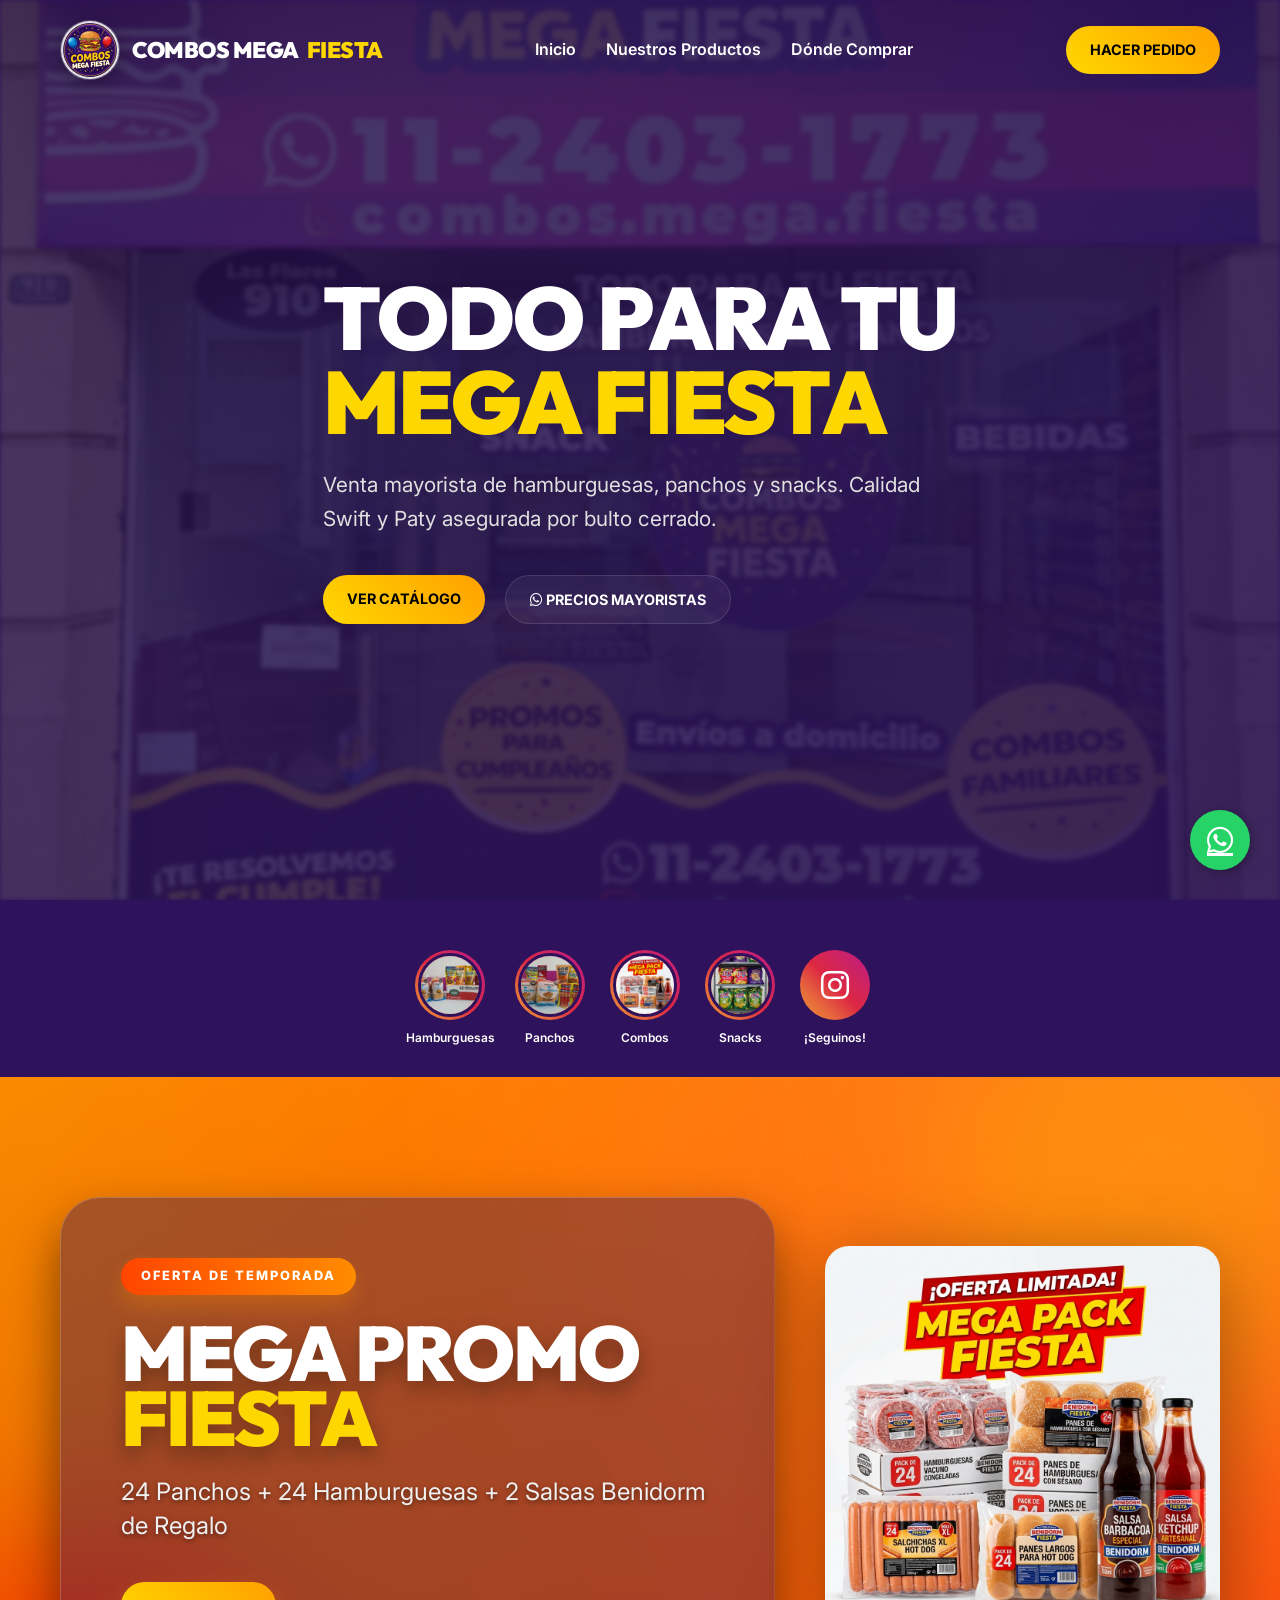
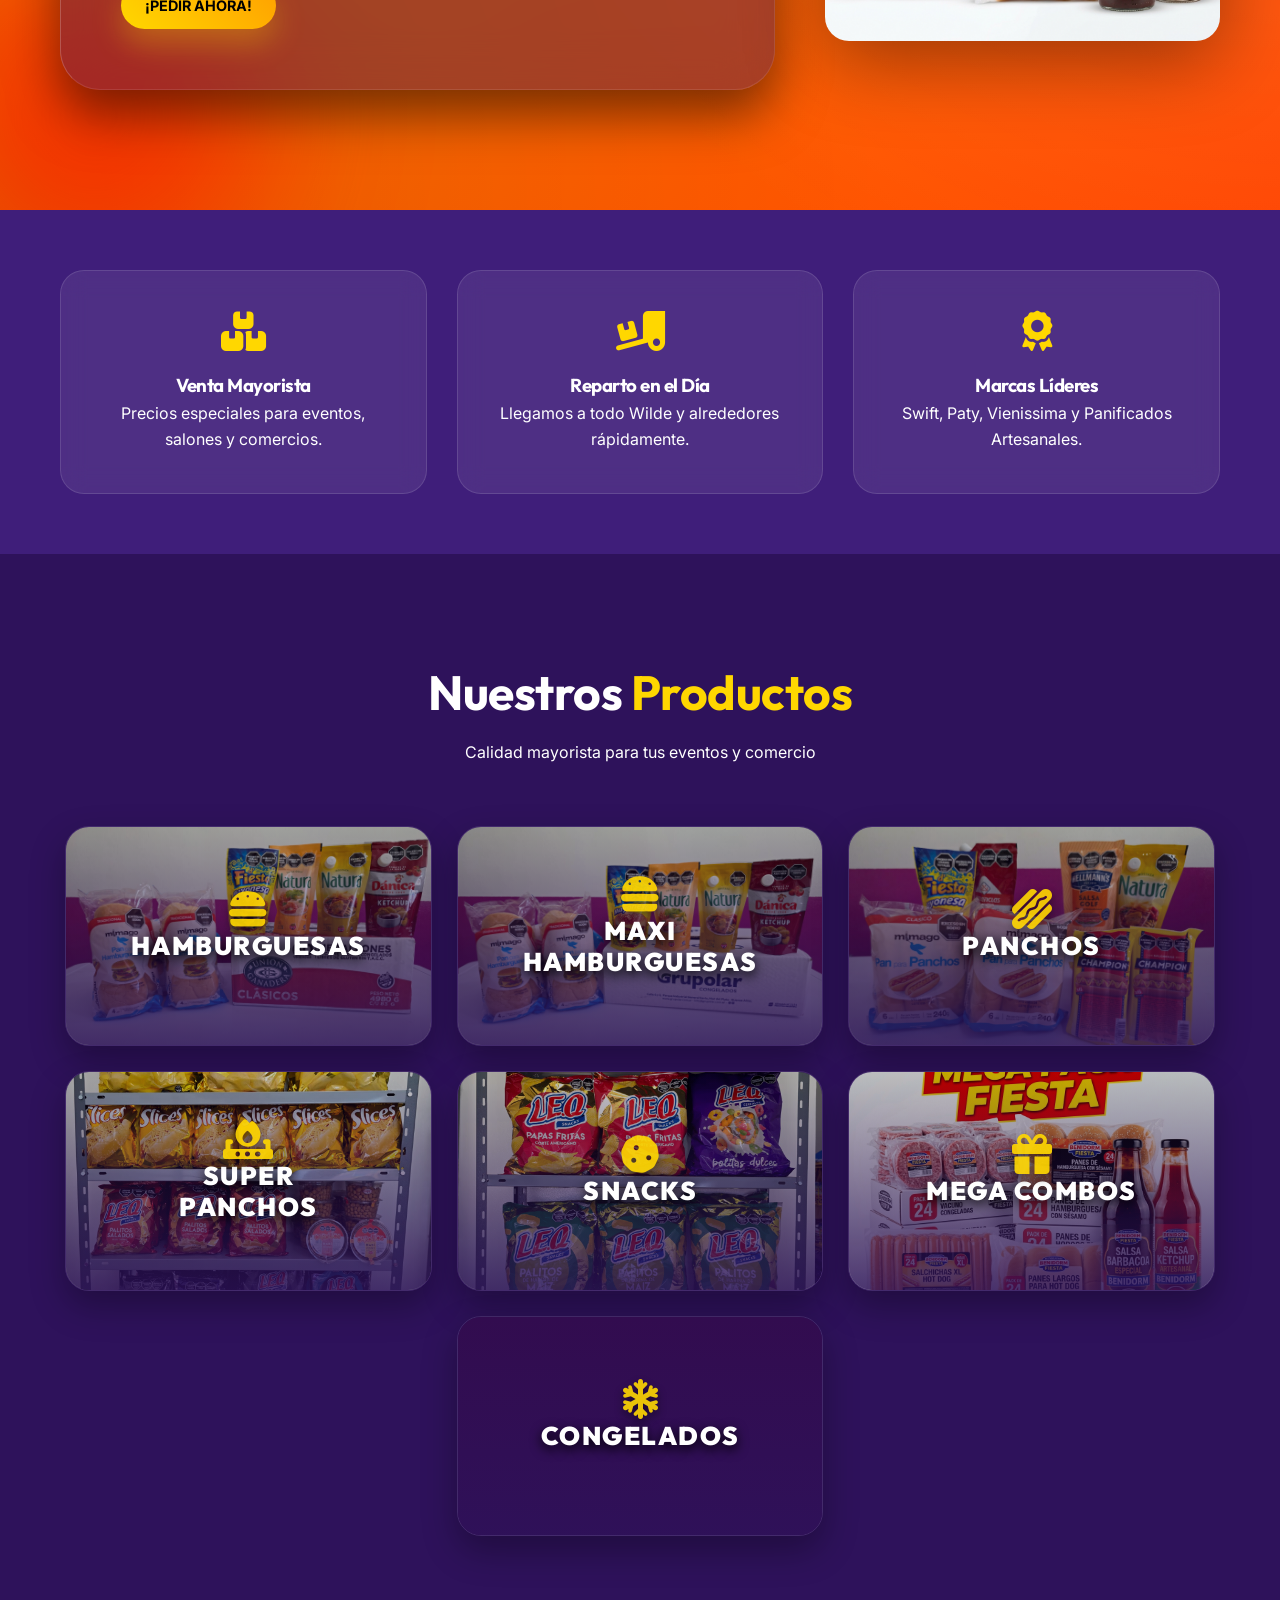
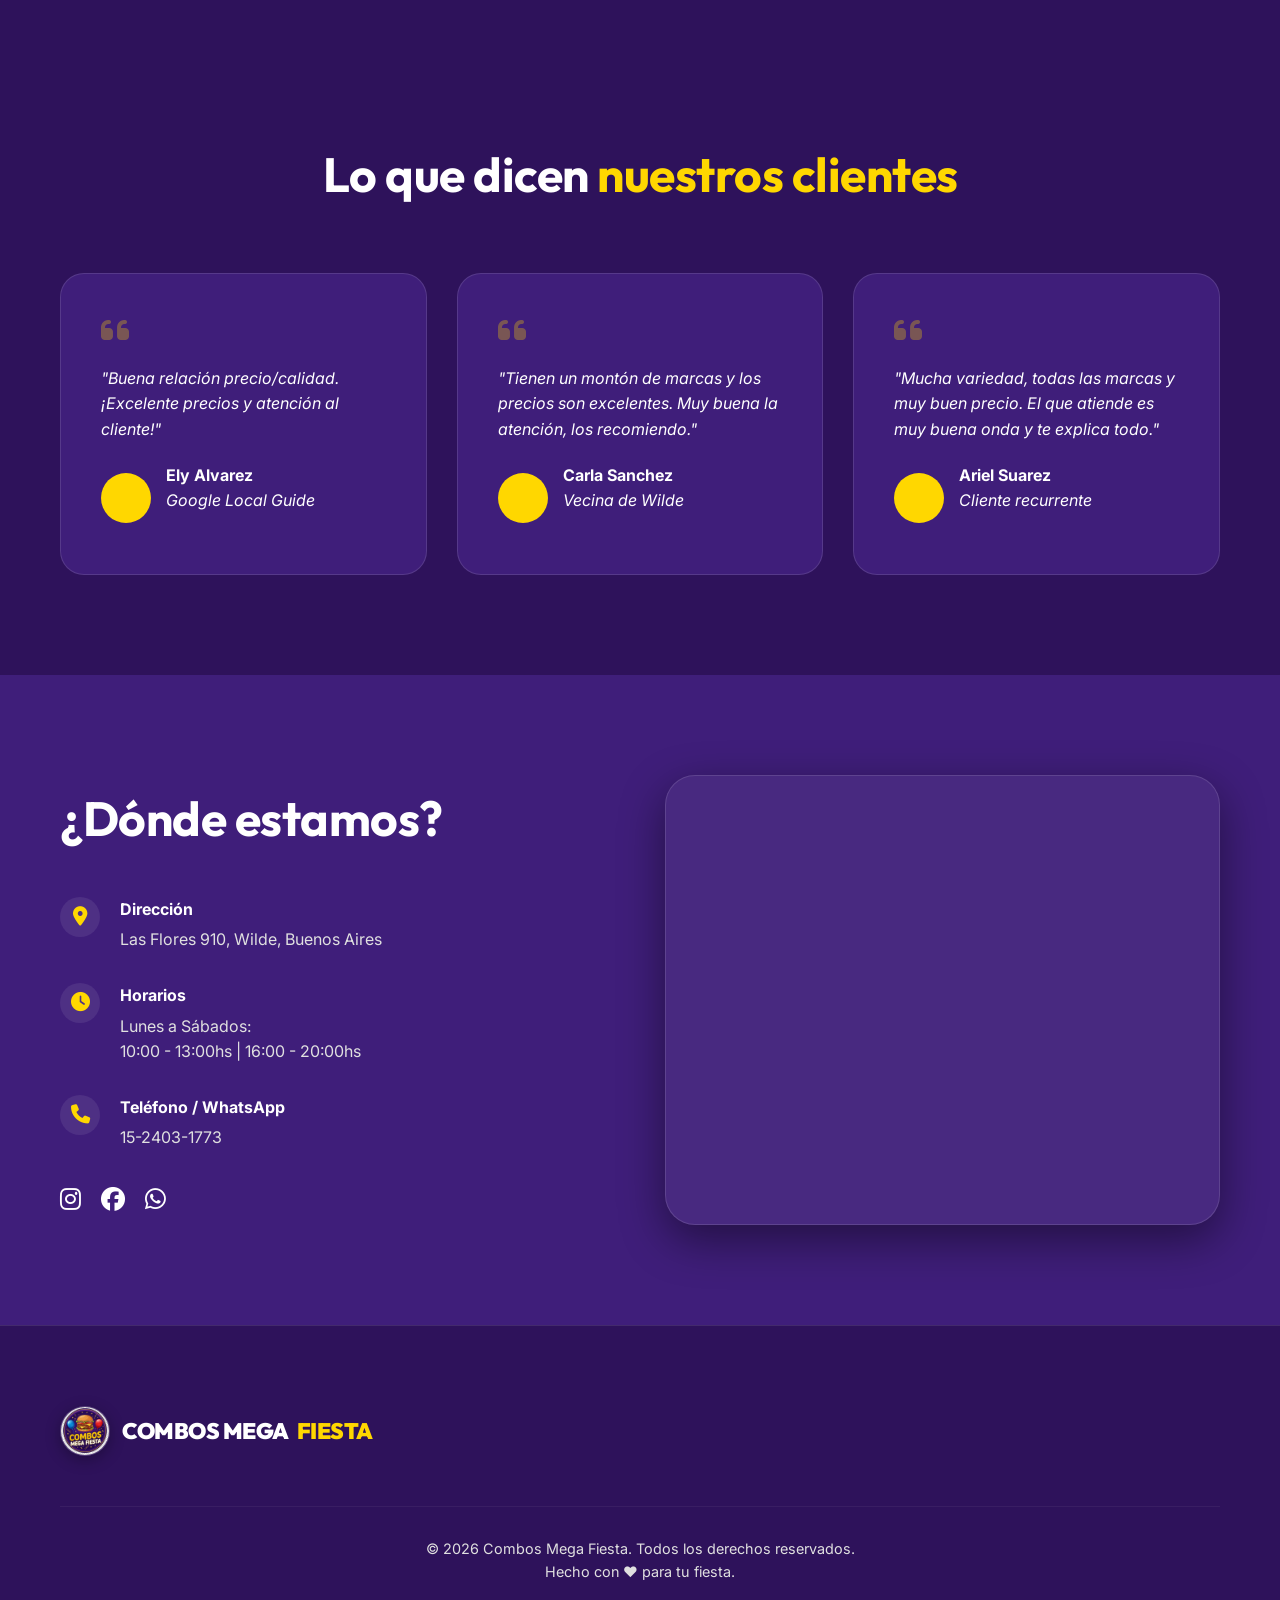
==== index.html @ b350c916 "Add files via upload" ====
<!DOCTYPE html>
<html lang="es">
<head>
    <meta charset="UTF-8">
    <meta name="viewport" content="width=device-width, initial-scale=1.0">
    <title>Combos Mega Fiesta | Las mejores hamburguesas y panchos en Wilde</title>
    <meta name="description" content="Disfrutá de los mejores combos para fiestas en Wilde. Hamburguesas, panchos, papas fritas y más. ¡Hacé tu pedido por WhatsApp!">
    <link rel="preconnect" href="https://fonts.googleapis.com">
    <link rel="preconnect" href="https://fonts.gstatic.com" crossorigin>
    <link href="https://fonts.googleapis.com/css2?family=Outfit:wght@400;700;900&family=Inter:wght@300;400;600&display=swap" rel="stylesheet">
    <link rel="stylesheet" href="style.css?v=3">
    <link rel="stylesheet" href="https://cdnjs.cloudflare.com/ajax/libs/font-awesome/6.4.0/css/all.min.css">
</head>
<body>
    <!-- Navbar -->
    <nav class="navbar">
        <div class="container nav-container">
            <div class="logo-container">
                <div class="logo-circle">
                    <img src="logo.png" alt="Logo Combos Mega Fiesta">
                </div>
                <div class="logo-text">
                    <span>COMBOS MEGA</span>
                    <span class="highlight-text">FIESTA</span>
                </div>
            </div>
            <ul class="nav-links">
                <li><a href="#inicio">Inicio</a></li>
                <li><a href="#productos">Nuestros Productos</a></li>
                <li><a href="#contacto">Dónde Comprar</a></li>
            </ul>
            <div class="nav-btns">
                <a href="https://wa.me/5491124031773" class="btn-cta nav-cta">Hacer Pedido</a>
                <button class="menu-toggle" id="menuToggle">
                    <i class="fas fa-bars"></i>
                </button>
            </div>
        </div>
    </nav>

    <!-- Mobile Menu Overlay -->
    <div class="mobile-menu" id="mobileMenu">
        <div class="mobile-menu-header">
            <div class="logo-container">
                <div class="logo-circle">
                    <img src="logo.png" alt="Logo">
                </div>
                <div class="logo-text">
                    <span>COMBOS MEGA</span>
                    <span class="highlight-text">FIESTA</span>
                </div>
            </div>
            <button class="menu-close" id="menuClose">
                <i class="fas fa-times"></i>
            </button>
        </div>
        <ul class="mobile-nav-links">
            <li><a href="#inicio">Inicio</a></li>
            <li><a href="#productos">Nuestros Productos</a></li>
            <li><a href="#contacto">Contacto</a></li>
        </ul>
        <div class="mobile-menu-footer">
            <a href="https://wa.me/5491124031773" class="btn-primary w-100">Pedir por WhatsApp</a>
        </div>
    </div>

    <header id="inicio" class="hero" style="position: relative; height: 100vh; overflow: hidden;">
        <!-- Capa de fondo con imagen local y desenfoque ajustado -->
    <div class="hero-bg-layer" style="position: absolute; top: 0; left: 0; width: 100%; height: 100%; background: url('img/local-frente.jpg') no-repeat center center/cover; filter: brightness(0.5) blur(2px); z-index: 1;"></div>
    
    <div class="hero-overlay" style="background: linear-gradient(135deg, rgba(46, 18, 91, 0.6) 0%, rgba(46, 18, 91, 0.8) 100%); z-index: 2; position: absolute; inset: 0;"></div>
        
        <div class="container hero-content" style="position: relative; z-index: 10;">
            <h1 class="fade-in-delay">Todo para tu <br><span class="highlight">Mega Fiesta</span></h1>
            <p class="fade-in-delay">Venta mayorista de hamburguesas, panchos y snacks. Calidad Swift y Paty asegurada por bulto cerrado.</p>
            <div class="hero-btns fade-in-delay">
                <a href="#productos" class="btn-primary">Ver Catálogo</a>
                <a href="https://wa.me/5491124031773" class="btn-secondary"><i class="fab fa-whatsapp"></i> Precios Mayoristas</a>
            </div>
        </div>
    </header>

    <!-- Instagram Stories Bar -->
    <section class="stories-section">
        <div class="container overflow-wrapper">
            <div class="stories-container">
                <a href="https://www.instagram.com/combos.mega.fiesta/" class="story-item" target="_blank">
                    <div class="story-circle">
                        <img src="images/products/hamburguesa-ug.jpeg" alt="Hamburguesas">
                    </div>
                    <span>Hamburguesas</span>
                </a>
                <a href="https://www.instagram.com/combos.mega.fiesta/" class="story-item" target="_blank">
                    <div class="story-circle">
                        <img src="images/products/pancho-champion.jpeg" alt="Panchos">
                    </div>
                    <span>Panchos</span>
                </a>
                <a href="https://www.instagram.com/combos.mega.fiesta/" class="story-item" target="_blank">
                    <div class="story-circle">
                        <img src="promo.png" alt="Combos">
                    </div>
                    <span>Combos</span>
                </a>
                <a href="https://www.instagram.com/combos.mega.fiesta/" class="story-item" target="_blank">
                    <div class="story-circle">
                        <img src="images/products/snacks-leo.jpeg" alt="Snacks">
                    </div>
                    <span>Snacks</span>
                </a>
                <a href="https://www.instagram.com/combos.mega.fiesta/" class="story-item" target="_blank">
                    <div class="story-circle ig-logo-circle">
                        <i class="fab fa-instagram"></i>
                    </div>
                    <span>¡Seguinos!</span>
                </a>
            </div>
        </div>
    </section>
    
    <!-- Mega Promo Section - V2 Premium -->
    <section class="promo-section-v2">
        <div class="promo-bg-glow"></div>
        <div class="promo-light-orb orb-1"></div>
        <div class="promo-light-orb orb-2"></div>
        
        <div class="container promo-container">
            <div class="promo-card-glass fadeInUp">
                <div class="promo-badge-v2">OFERTA DE TEMPORADA</div>
                <h2>MEGA PROMO <br><span class="highlight">FIESTA</span></h2>
                <p>24 Panchos + 24 Hamburguesas + 2 Salsas Benidorm de Regalo</p>
                <div class="promo-cta-box">
                    <a href="https://wa.me/5491124031773?text=Hola!%20Me%20interesa%20la%20Mega%20Promo%20Fiesta" class="btn-primary">¡PEDIR AHORA!</a>
                </div>
            </div>
            <div class="promo-hero-img fadeInUp">
                <div class="img-glow-base"></div>
                <img src="promo.png" alt="Mega Promo Combo Fiesta">
            </div>
        </div>
    </section>

    <!-- Stats/Features Section -->
    <section class="features">
        <div class="container">
            <div class="feature-card">
                <i class="fas fa-boxes"></i>
                <h3>Venta Mayorista</h3>
                <p>Precios especiales para eventos, salones y comercios.</p>
            </div>
            <div class="feature-card">
                <i class="fas fa-truck-loading"></i>
                <h3>Reparto en el Día</h3>
                <p>Llegamos a todo Wilde y alrededores rápidamente.</p>
            </div>
            <div class="feature-card">
                <i class="fas fa-award"></i>
                <h3>Marcas Líderes</h3>
                <p>Swift, Paty, Vienissima y Panificados Artesanales.</p>
            </div>
        </div>
    </section>


    <!-- Products Categories Section -->
    <style>
        .products-grid-center {
            display: flex;
            flex-wrap: wrap;
            justify-content: center;
            gap: 25px;
            margin-top: 40px;
        }
        .category-card {
            display: flex; 
            align-items: center; 
            justify-content: center; 
            height: 220px; 
            position: relative; 
            overflow: hidden; 
            border-radius: 24px; 
            text-decoration: none; 
            box-shadow: 0 15px 35px rgba(0,0,0,0.3);
            transition: all 0.5s cubic-bezier(0.165, 0.84, 0.44, 1);
            flex: 0 1 calc(33.333% - 20px);
            min-width: 300px;
            border: 1px solid rgba(255, 255, 255, 0.1);
        }
        @media (max-width: 900px) {
            .category-card { flex: 0 1 calc(50% - 15px); }
        }
        @media (max-width: 600px) {
            .category-card { flex: 0 1 100%; min-width: unset; height: 180px; }
        }
        .category-card:hover {
            transform: translateY(-8px);
            box-shadow: 0 20px 45px rgba(118, 32, 168, 0.5);
            border-color: rgba(255, 215, 0, 0.5);
        }
        .category-card .card-bg {
            position: absolute; top: 0; left: 0; width: 100%; height: 100%; background-size: cover; background-position: center; filter: brightness(0.75) contrast(1.1); transition: all 0.8s ease;
        }
        .category-card .card-overlay {
            position: absolute; top: 0; left: 0; width: 100%; height: 100%; background: linear-gradient(180deg, rgba(46, 18, 91, 0) 0%, rgba(46, 18, 91, 0.8) 100%); transition: all 0.5s ease;
        }
        .category-card:hover .card-bg {
            filter: brightness(0.9) contrast(1.2);
            transform: scale(1.1);
        }
        .category-card:hover .card-overlay {
            background: linear-gradient(180deg, rgba(255, 213, 0, 0.1) 0%, rgba(46, 18, 91, 0.9) 100%);
        }
        .category-content {
            position: relative;
            z-index: 5;
            text-align: center;
            padding: 20px;
            transition: all 0.5s ease;
        }
        .category-card i {
            display: block;
            font-size: 2.5rem;
            color: var(--accent-yellow);
            margin-bottom: 12px;
            opacity: 0.9;
            text-shadow: 0 4px 10px rgba(0,0,0,0.5);
            transform: translateY(10px);
            transition: all 0.5s ease;
        }
        .category-card h3 {
            color: #fff; margin: 0; font-size: 1.6rem; font-weight: 900; text-transform: uppercase; letter-spacing: 1.5px; text-shadow: 0 4px 12px rgba(0,0,0,1); line-height: 1.2;
        }
        .view-more {
            margin-top: 10px;
            font-size: 0.8rem;
            font-weight: 700;
            color: var(--accent-yellow);
            opacity: 0;
            transform: translateY(10px);
            transition: all 0.4s ease;
            text-transform: uppercase;
            letter-spacing: 2px;
        }
        .category-card:hover i { transform: translateY(0); opacity: 1; }
        .category-card:hover .view-more { opacity: 1; transform: translateY(0); }
    </style>
    <section id="productos" class="products-section" style="padding: 100px 0;">
        <div class="container">
            <div class="section-header fadeInUp">
                <h2>Nuestros <span class="highlight">Productos</span></h2>
                <p>Calidad mayorista para tus eventos y comercio</p>
            </div>

            <div class="products-grid-center">
                
                <!-- Hamburguesas -->
                <a href="hamburguesas.html" class="category-card fadeInUp">
                    <div class="card-bg" style="background-image: url('images/products/hamburguesa-ug.jpeg');"></div>
                    <div class="card-overlay"></div>
                    <div class="category-content">
                        <i class="fas fa-burger"></i>
                        <h3>HAMBURGUESAS</h3>
                        <div class="view-more">VER CATÁLOGO →</div>
                    </div>
                </a>

                <!-- Maxi Hamburguesas -->
                <a href="maxi-hamburguesas.html" class="category-card fadeInUp">
                    <div class="card-bg" style="background-image: url('images/products/hamburguesa-maxi.jpeg');"></div>
                    <div class="card-overlay"></div>
                    <div class="category-content">
                        <i class="fas fa-hamburger"></i>
                        <h3>MAXI<br>HAMBURGUESAS</h3>
                        <div class="view-more">VER CATÁLOGO →</div>
                    </div>
                </a>

                <!-- Panchos -->
                <a href="panchos.html" class="category-card fadeInUp">
                    <div class="card-bg" style="background-image: url('images/products/pancho-champion.jpeg');"></div>
                    <div class="card-overlay"></div>
                    <div class="category-content">
                        <i class="fas fa-hotdog"></i>
                        <h3>PANCHOS</h3>
                        <div class="view-more">VER CATÁLOGO →</div>
                    </div>
                </a>

                <!-- Super Panchos -->
                <a href="super-panchos.html" class="category-card fadeInUp">
                    <div class="card-bg" style="background-image: url('images/products/super-pancho.jpeg');"></div>
                    <div class="card-overlay"></div>
                    <div class="category-content">
                        <i class="fas fa-fire-burner"></i>
                        <h3>SUPER<br>PANCHOS</h3>
                        <div class="view-more">VER CATÁLOGO →</div>
                    </div>
                </a>

                <!-- Snacks -->
                <a href="snacks.html" class="category-card fadeInUp">
                    <div class="card-bg" style="background-image: url('images/products/snacks-leo.jpeg');"></div>
                    <div class="card-overlay"></div>
                    <div class="category-content">
                        <i class="fas fa-cookie"></i>
                        <h3>SNACKS</h3>
                        <div class="view-more">VER CATÁLOGO →</div>
                    </div>
                </a>

                <!-- Mega Combos -->
                <a href="mega-combos.html" class="category-card fadeInUp">
                    <div class="card-bg" style="background-image: url('promo.png');"></div>
                    <div class="card-overlay"></div>
                    <div class="category-content">
                        <i class="fas fa-gift"></i>
                        <h3>MEGA COMBOS</h3>
                        <div class="view-more">VER CATÁLOGO →</div>
                    </div>
                </a>

                <!-- Congelados -->
                <a href="congelados.html" class="category-card fadeInUp">
                    <div class="card-bg" style="background-image: url('https://images.unsplash.com/photo-1547592166-23ac45744abd?q=80&w=1920&auto=format&fit=crop'); background-color: #3b0e5d; filter: brightness(0.85);"></div>
                    <div class="card-overlay"></div>
                    <div class="category-content">
                        <i class="fas fa-snowflake"></i>
                        <h3>CONGELADOS</h3>
                        <div class="view-more">VER CATÁLOGO →</div>
                    </div>
                </a>

            </div>
        </div>
    </section>


    
    <!-- Testimonials Section -->
    <section class="testimonials">
        <div class="container">
            <div class="section-header">
                <h2>Lo que dicen <span class="highlight">nuestros clientes</span></h2>
            </div>
            <div class="testimonial-grid">
                <div class="testimonial-card fadeInUp">
                    <i class="fas fa-quote-left quote-icon"></i>
                    <p>"Buena relación precio/calidad. ¡Excelente precios y atención al cliente!"</p>
                    <div class="client-info">
                        <div class="client-img"></div>
                        <div>
                            <h4>Ely Alvarez</h4>
                            <p>Google Local Guide</p>
                        </div>
                    </div>
                </div>
                <div class="testimonial-card fadeInUp">
                    <i class="fas fa-quote-left quote-icon"></i>
                    <p>"Tienen un montón de marcas y los precios son excelentes. Muy buena la atención, los recomiendo."</p>
                    <div class="client-info">
                        <div class="client-img"></div>
                        <div>
                            <h4>Carla Sanchez</h4>
                            <p>Vecina de Wilde</p>
                        </div>
                    </div>
                </div>
                <div class="testimonial-card fadeInUp">
                    <i class="fas fa-quote-left quote-icon"></i>
                    <p>"Mucha variedad, todas las marcas y muy buen precio. El que atiende es muy buena onda y te explica todo."</p>
                    <div class="client-info">
                        <div class="client-img"></div>
                        <div>
                            <h4>Ariel Suarez</h4>
                            <p>Cliente recurrente</p>
                        </div>
                    </div>
                </div>
            </div>
        </div>
    </section>

    <!-- Info/Contact Section -->
    <section id="contacto" class="info-section">
        <div class="container info-grid">
            <div class="info-text">
                <h2>¿Dónde estamos?</h2>
                <div class="info-item">
                    <i class="fas fa-map-marker-alt"></i>
                    <div>
                        <h4>Dirección</h4>
                        <p>Las Flores 910, Wilde, Buenos Aires</p>
                    </div>
                </div>
                <div class="info-item">
                    <i class="fas fa-clock"></i>
                    <div>
                        <h4>Horarios</h4>
                        <p>Lunes a Sábados:<br>10:00 - 13:00hs | 16:00 - 20:00hs</p>
                    </div>
                </div>
                <div class="info-item">
                    <i class="fas fa-phone"></i>
                    <div>
                        <h4>Teléfono / WhatsApp</h4>
                        <p>15-2403-1773</p>
                    </div>
                </div>
                <div class="social-links-contact">
                    <a href="https://www.instagram.com/combos.mega.fiesta/" target="_blank"><i class="fab fa-instagram"></i></a>
                    <a href="#"><i class="fab fa-facebook"></i></a>
                    <a href="https://wa.me/5491124031773"><i class="fab fa-whatsapp"></i></a>
                </div>
            </div>
            <div class="info-map glass">
                <iframe src="https://www.google.com/maps/embed?pb=!1m18!1m12!1m3!1d3280.371408624996!2d-58.308012!3d-34.695811!2m3!1f0!2f0!3f0!3m2!1i1024!2i768!4f13.1!3m3!1m2!1s0x95a3326a09c65721%3A0x9c8ea3866435fb7e!2sLas%20Flores%20910%2C%20B1875DEF%20Gran%20Buenos%20Aires%2C%20Provincia%20de%20Buenos%20Aires!5e0!3m2!1ses!2sar!4v1774917781252!5m2!1ses!2sar" width="100%" height="450" style="border:0;" allowfullscreen="" loading="lazy" referrerpolicy="no-referrer-when-downgrade"></iframe>
            </div>
        </div>
    </section>

    <!-- Footer -->
    <footer class="footer">
        <div class="container">
            <div class="footer-content">
                <div class="footer-logo">
                    <div class="logo-container">
                        <div class="logo-circle" style="width: 50px; height: 50px;">
                            <img src="logo.png" alt="Logo">
                        </div>
                        <div class="logo-text">
                            <span>COMBOS MEGA</span>
                            <span class="highlight-text">FIESTA</span>
                        </div>
                    </div>
                </div>
            </div>
            <div class="footer-bottom">
                <p>&copy; 2026 Combos Mega Fiesta. Todos los derechos reservados.</p>
                <p>Hecho con ❤️ para tu fiesta.</p>
            </div>
        </div>
    </footer>

    <!-- WhatsApp Floating Button -->
    <a href="https://wa.me/5491124031773" class="whatsapp-float" target="_blank">
        <i class="fab fa-whatsapp"></i>
    </a>

    <script src="script.js"></script>
</body>
</html>
---- style.css ----
:root {
    --primary-bg: #2E125B;
    --surface-bg: #3F1E7A;
    --surface-glass: rgba(255, 255, 255, 0.08);
    --accent-yellow: #FFD700;
    --accent-red: #E63946;
    --text-white: #FFFFFF;
    --text-muted: #E0E0E0;
    --shadow: 0 15px 45px rgba(0, 0, 0, 0.45);
    --border-glass: 1px solid rgba(255, 255, 255, 0.12);
    --transition: all 0.4s cubic-bezier(0.165, 0.84, 0.44, 1);
}

/* Custom Scrollbar */
::-webkit-scrollbar {
    width: 10px;
}
::-webkit-scrollbar-track {
    background: var(--primary-bg);
}
::-webkit-scrollbar-thumb {
    background: var(--surface-bg);
    border-radius: 10px;
    border: 2px solid var(--primary-bg);
}
::-webkit-scrollbar-thumb:hover {
    background: var(--accent-yellow);
}

* {
    margin: 0;
    padding: 0;
    box-sizing: border-box;
}

body {
    background-color: var(--primary-bg);
    color: var(--text-white);
    font-family: 'Inter', sans-serif;
    line-height: 1.6;
    overflow-x: hidden;
}

h1, h2, h3, .logo-text {
    font-family: 'Outfit', sans-serif;
    letter-spacing: -0.5px;
}

.container {
    max-width: 1200px;
    margin: 0 auto;
    padding: 0 20px;
}

.highlight {
    color: var(--accent-yellow);
}

.accent {
    color: var(--accent-red);
}

/* Navbar */
.navbar {
    position: fixed;
    top: 0;
    left: 0;
    width: 100%;
    z-index: 1000;
    padding: 20px 0;
    background: transparent;
    transition: var(--transition);
}

.navbar.scrolled {
    background: rgba(46, 20, 91, 0.98);
    padding: 15px 0;
    box-shadow: 0 5px 20px rgba(0,0,0,0.3);
}

/* Instagram Stories Section */
.stories-section {
    position: relative;
    padding-top: 40px; 
    padding-bottom: 20px;
    background: var(--primary-bg);
    z-index: 10;
}

.overflow-wrapper {
    overflow-x: auto;
    scrollbar-width: none; /* Firefox */
}

.overflow-wrapper::-webkit-scrollbar {
    display: none; /* Chrome/Safari */
}

.stories-container {
    display: flex;
    justify-content: center;
    gap: 25px;
    min-width: max-content;
    padding: 10px 0;
}

.story-item {
    display: flex;
    flex-direction: column;
    align-items: center;
    text-decoration: none;
    transition: var(--transition);
    max-width: 80px;
}

.story-circle {
    width: 70px;
    height: 70px;
    border-radius: 50%;
    padding: 3px;
    background: linear-gradient(45deg, #f09433 0%, #e6683c 25%, #dc2743 50%, #cc2366 75%, #bc1888 100%);
    display: flex;
    align-items: center;
    justify-content: center;
    margin-bottom: 8px;
    transition: transform 0.3s ease;
}

.story-circle img {
    width: 100%;
    height: 100%;
    border-radius: 50%;
    object-fit: cover;
    border: 3px solid var(--primary-bg);
}

.ig-logo-circle i {
    font-size: 2rem;
    color: #fff;
}

.story-item span {
    font-size: 0.75rem;
    color: var(--text-white);
    font-weight: 600;
    text-align: center;
    white-space: nowrap;
}

.story-item:hover .story-circle {
    transform: scale(1.1) rotate(5deg);
}

.story-item:hover span {
    color: var(--accent-yellow);
}

@media (max-width: 768px) {
    .stories-container {
        justify-content: flex-start;
        gap: 15px;
    }
    
    .stories-section {
        padding-top: 20px;
    }

    .story-circle {
        width: 65px;
        height: 65px;
    }
}

.navbar .container {
    display: flex;
    justify-content: space-between;
    align-items: center;
}

.logo-container {
    display: flex;
    align-items: center;
    gap: 12px;
}

.logo-circle {
    width: 60px;
    height: 60px;
    background: var(--surface-glass);
    border-radius: 50%;
    border: var(--border-glass);
    display: flex;
    align-items: center;
    justify-content: center;
    overflow: hidden;
    box-shadow: 0 4px 15px rgba(0, 0, 0, 0.3);
    transition: var(--transition);
}

.logo-circle:hover {
    transform: scale(1.1) rotate(5deg);
    border-color: var(--accent-yellow);
    box-shadow: 0 0 20px rgba(255, 215, 0, 0.3);
}

.logo-circle img {
    width: 110%; /* Slightly larger to hide image corners */
    height: 110%;
    object-fit: cover;
}

.logo-text {
    display: flex;
    flex-direction: row;
    align-items: baseline;
    gap: 8px;
    position: relative;
}

.logo-text span {
    font-size: 1.4rem;
    font-weight: 900;
    line-height: 1;
    letter-spacing: -0.5px;
    color: #fff;
    white-space: nowrap;
}

.logo-text span.highlight-text {
    color: var(--accent-yellow);
}

.nav-links {
    list-style: none;
    display: flex;
    gap: 30px;
}

.nav-links a {
    color: var(--text-white);
    text-decoration: none;
    font-weight: 600;
    transition: var(--transition);
}

.nav-links a:hover {
    color: var(--accent-yellow);
}

/* Buttons */
.btn-cta, .btn-primary, .btn-secondary, .order-btn {
    padding: 12px 24px;
    border-radius: 50px;
    font-weight: 700;
    text-decoration: none;
    display: inline-block;
    cursor: pointer;
    border: none;
    transition: var(--transition);
    text-transform: uppercase;
    font-size: 0.9rem;
}

.nav-btns {
    display: flex;
    align-items: center;
    gap: 15px;
}

.menu-toggle {
    display: none;
    background: none;
    border: none;
    color: var(--text-white);
    font-size: 1.5rem;
    cursor: pointer;
    padding: 5px;
    transition: var(--transition);
}

.menu-toggle:hover {
    color: var(--accent-yellow);
}

.btn-cta, .btn-primary {
    background: linear-gradient(45deg, var(--accent-yellow), #FFA000);
    color: #000;
}

.btn-cta:hover, .btn-primary:hover {
    transform: translateY(-5px) scale(1.05);
    box-shadow: 0 10px 25px rgba(255, 193, 7, 0.3);
    background: linear-gradient(45deg, #FFD54F, var(--accent-yellow));
}

.btn-secondary {
    background: rgba(255, 255, 255, 0.05);
    color: var(--text-white);
    backdrop-filter: blur(10px);
    border: var(--border-glass);
}

.btn-secondary:hover {
    background: rgba(255, 255, 255, 0.15);
    transform: translateY(-5px);
    border-color: var(--accent-yellow);
}

/* Hero Section */
.hero {
    height: 100vh;
    display: flex;
    align-items: center;
    position: relative;
    overflow: hidden;
}

.hero-overlay {
    position: absolute;
    top: 0;
    left: 0;
    width: 100%;
    height: 100%;
}

.hero-content {
    position: relative;
    z-index: 10;
    max-width: 850px;
}

/* Brand Badges in Hero */
.brand-badge-container {
    margin-bottom: 35px;
}

.hero-brand-tag {
    display: inline-block;
    font-size: 0.75rem;
    font-weight: 800;
    letter-spacing: 3px;
    color: var(--accent-yellow);
    text-transform: uppercase;
    margin-bottom: 20px;
    position: relative;
    padding-left: 50px;
}

.hero-brand-tag::before {
    content: '';
    position: absolute;
    left: 0;
    top: 50%;
    width: 35px;
    height: 2px;
    background: var(--accent-yellow);
    transform: translateY(-50%);
}

.hero-brands-row {
    display: flex;
    gap: 20px;
    align-items: center;
}

.brand-glass-badge {
    background: rgba(255, 255, 255, 0.05);
    backdrop-filter: blur(15px);
    -webkit-backdrop-filter: blur(15px);
    border: 1px solid rgba(255, 255, 255, 0.15);
    padding: 12px 30px;
    border-radius: 100px;
    transition: var(--transition);
    display: flex;
    align-items: center;
    justify-content: center;
}

.brand-glass-badge.featured {
    background: rgba(255, 215, 0, 0.1);
    border-color: rgba(255, 215, 0, 0.4);
    transform: scale(1.05);
}

.brand-glass-badge:hover {
    background: rgba(255, 255, 255, 0.15);
    transform: translateY(-5px);
    border-color: #fff;
    box-shadow: 0 10px 30px rgba(0,0,0,0.4);
}

.brand-name-text {
    font-family: 'Outfit', sans-serif;
    font-weight: 900;
    font-size: 1.4rem;
    letter-spacing: 1px;
    color: #fff;
    text-shadow: 0 4px 10px rgba(0,0,0,0.3);
}

.brand-glass-badge.featured .brand-name-text {
    color: var(--accent-yellow);
}

.hero h1 {
    font-size: 5.5rem;
    font-weight: 900;
    line-height: 0.95;
    margin-bottom: 25px;
    opacity: 0;
    text-transform: uppercase;
    letter-spacing: -2px;
}

.hero p {
    font-size: 1.3rem;
    color: var(--text-muted);
    margin-bottom: 40px;
    opacity: 0;
    max-width: 600px;
    font-weight: 400;
}

.hero-btns {
    display: flex;
    gap: 20px;
    opacity: 0;
}

@media (max-width: 768px) {
    .hero h1 { font-size: 3.5rem; }
    .hero-brands-row { flex-wrap: wrap; gap: 10px; }
    .brand-glass-badge { padding: 8px 20px; }
    .brand-name-text { font-size: 1.1rem; }
}

/* Animations */
.fade-in {
    animation: fadeInUp 1s forwards;
}

.fade-in-delay {
    animation: fadeInUp 1s forwards 0.3s;
}

@keyframes fadeInUp {
    from {
        opacity: 0;
        transform: translateY(30px);
    }
    to {
        opacity: 1;
        transform: translateY(0);
    }
}

/* Features */
.features {
    padding: 60px 0;
    background: var(--surface-bg);
}

.features .container {
    display: grid;
    grid-template-columns: repeat(3, 1fr);
    gap: 30px;
}

.feature-card {
    text-align: center;
    padding: 40px 30px;
    background: var(--surface-glass);
    border-radius: 24px;
    border: var(--border-glass);
    backdrop-filter: blur(12px);
    transition: var(--transition);
}

.feature-card:hover {
    transform: translateY(-10px);
    background: rgba(255, 255, 255, 0.08);
    border-color: var(--accent-yellow);
    box-shadow: 0 15px 35px rgba(0, 0, 0, 0.4);
}

.feature-card i {
    font-size: 2.5rem;
    color: var(--accent-yellow);
    margin-bottom: 20px;
}

/* Menu/Combos */
.menu-section {
    padding: 100px 0;
}

.section-header {
    text-align: center;
    margin-bottom: 60px;
}

.section-header h2 {
    font-size: 3rem;
    margin-bottom: 10px;
}

/* Brands Section */
.brands-section {
    padding: 80px 0;
    background: var(--surface-bg);
    position: relative;
    overflow: hidden;
}

.brands-title {
    text-align: center;
    margin-bottom: 50px;
    font-size: 2.2rem;
    font-weight: 800;
}

.brands-grid {
    display: flex;
    justify-content: center;
    flex-wrap: wrap;
    gap: 20px;
    max-width: 1000px;
    margin: 0 auto;
}

.brand-item {
    background: var(--surface-glass);
    padding: 15px 30px;
    border-radius: 12px;
    border: var(--border-glass);
    transition: var(--transition);
    cursor: default;
    display: flex;
    align-items: center;
    justify-content: center;
    min-width: 140px;
}

.brand-item span {
    font-size: 1.1rem;
    font-weight: 800;
    letter-spacing: 1px;
    text-transform: uppercase;
    color: var(--text-white);
    opacity: 0.6;
    transition: var(--transition);
}

.brand-item:hover {
    transform: translateY(-5px);
    border-color: var(--accent-yellow);
    background: rgba(255, 215, 0, 0.1);
    box-shadow: 0 10px 20px rgba(0,0,0,0.2);
}

.brand-item:hover span {
    opacity: 1;
    color: var(--accent-yellow);
}

/* Products Section */
.products-section {
    padding: 100px 0;
    background: var(--primary-bg);
}

.filter-tabs {
    display: flex;
    justify-content: center;
    flex-wrap: wrap;
    gap: 10px;
    margin-bottom: 50px;
}

.filter-btn {
    padding: 10px 25px;
    background: var(--surface-glass);
    border: var(--border-glass);
    color: var(--text-white);
    border-radius: 50px;
    cursor: pointer;
    font-weight: 600;
    transition: var(--transition);
    font-size: 0.9rem;
}

.filter-btn:hover, .filter-btn.active {
    background: var(--accent-yellow);
    color: #000;
    border-color: var(--accent-yellow);
    transform: scale(1.05);
}

.products-grid {
    display: grid;
    grid-template-columns: repeat(auto-fill, minmax(280px, 1fr));
    gap: 30px;
    transition: all 0.5s ease;
}

.product-card {
    background: var(--surface-bg);
    border-radius: 20px;
    border: var(--border-glass);
    overflow: hidden;
    transition: var(--transition);
    display: flex;
    flex-direction: column;
}

.product-card:hover {
    transform: translateY(-10px);
    border-color: var(--accent-yellow);
    box-shadow: var(--shadow);
}

.product-img {
    height: 220px;
    position: relative;
    overflow: hidden;
}

.product-img img {
    width: 100%;
    height: 100%;
    object-fit: cover;
    transition: transform 0.5s ease;
}

.product-card:hover .product-img img {
    transform: scale(1.1);
}

.product-info {
    padding: 20px;
    display: flex;
    flex-direction: column;
    flex-grow: 1;
}

.product-category {
    font-size: 0.75rem;
    color: var(--accent-yellow);
    text-transform: uppercase;
    font-weight: 700;
    margin-bottom: 5px;
    letter-spacing: 1px;
}

.product-info h3 {
    font-size: 1.3rem;
    margin-bottom: 15px;
    line-height: 1.2;
}

.product-footer {
    display: flex;
    justify-content: space-between;
    align-items: center;
    margin-top: auto;
}

.availability {
    font-size: 0.85rem;
    color: #4ade80; /* Green */
    font-weight: 600;
}

@media (max-width: 768px) {
    .brands-grid {
        gap: 15px;
    }
    .brand-item {
        padding: 15px 25px;
    }
    .brand-item span {
        font-size: 1.2rem;
    }
}

.menu-grid {
    display: grid;
    grid-template-columns: repeat(auto-fit, minmax(300px, 1fr));
    gap: 30px;
}

.menu-card {
    background: var(--surface-bg);
    border-radius: 20px;
    overflow: hidden;
    position: relative;
    border: var(--border-glass);
    transition: var(--transition);
}

.menu-card:hover {
    transform: translateY(-10px);
    box-shadow: 0 10px 40px rgba(0, 0, 0, 0.6);
}

.card-img {
    height: 250px;
    background-size: cover;
    background-position: center;
    position: relative;
}

.badge {
    position: absolute;
    top: 20px;
    right: 20px;
    background: var(--accent-red);
    color: #fff;
    padding: 5px 15px;
    border-radius: 20px;
    font-size: 0.8rem;
    font-weight: 800;
}

.card-body {
    padding: 25px;
}

.card-body h3 {
    font-size: 1.5rem;
    margin-bottom: 15px;
}

.card-body p {
    color: var(--text-muted);
    font-size: 0.95rem;
    margin-bottom: 20px;
    height: 50px;
    overflow: hidden;
}

.card-footer {
    display: flex;
    justify-content: space-between;
    align-items: center;
}

.price {
    font-size: 1.2rem;
    font-weight: 800;
    color: var(--accent-yellow);
}

.order-btn {
    background: var(--accent-yellow);
    padding: 8px 20px;
    border-radius: 8px;
    text-transform: none;
}

/* Info Section */
.info-section {
    padding: 100px 0;
    background: var(--surface-bg);
}

.info-grid {
    display: grid;
    grid-template-columns: 1fr 1fr;
    gap: 50px;
    align-items: center;
}

.info-text h2 {
    font-size: 3rem;
    margin-bottom: 40px;
}

.info-item {
    display: flex;
    gap: 20px;
    margin-bottom: 30px;
}

.info-item i {
    width: 40px;
    height: 40px;
    background: var(--surface-glass);
    display: flex;
    align-items: center;
    justify-content: center;
    border-radius: 50%;
    color: var(--accent-yellow);
    font-size: 1.2rem;
}

.info-item h4 {
    margin-bottom: 5px;
}

.info-item p {
    color: var(--text-muted);
}

.info-map {
    height: 450px;
    background: rgba(255, 255, 255, 0.05);
    border-radius: 30px;
    overflow: hidden; /* Importante para redondear el mapa */
    border: var(--border-glass);
    box-shadow: var(--shadow);
}

.info-map iframe {
    width: 100%;
    height: 100%;
    filter: invert(90%) hue-rotate(180deg) brightness(95%) contrast(90%); /* Tema oscuro para el mapa */
}

.map-placeholder {
    text-align: center;
}

.map-placeholder i {
    font-size: 3rem;
    margin-bottom: 15px;
    color: var(--accent-red);
}

.btn-outline {
    margin-top: 20px;
    padding: 10px 20px;
    border: 1px solid var(--accent-yellow);
    color: var(--accent-yellow);
    text-decoration: none;
    border-radius: 50px;
    display: inline-block;
}

/* Footer */
.footer {
    padding: 80px 0 30px;
    border-top: 1px solid rgba(255, 255, 255, 0.1);
}

.footer-content {
    display: flex;
    justify-content: space-between;
    align-items: center;
    margin-bottom: 50px;
}

.social-links, .social-links-contact {
    display: flex;
    gap: 20px;
}

.social-links-contact {
    margin-top: 30px;
}

.social-links a, .social-links-contact a {
    color: var(--text-white);
    font-size: 1.5rem;
    transition: var(--transition);
}

.social-links a:hover, .social-links-contact a:hover {
    color: var(--accent-yellow);
    transform: translateY(-3px);
}

.footer-bottom {
    text-align: center;
    padding-top: 30px;
    border-top: 1px solid rgba(255, 255, 255, 0.05);
    font-size: 0.9rem;
    color: var(--text-muted);
}

/* Floating WhatsApp */
.whatsapp-float {
    position: fixed;
    bottom: 30px;
    right: 30px;
    width: 60px;
    height: 60px;
    background-color: #25d366;
    color: #FFF;
    border-radius: 50px;
    display: flex;
    align-items: center;
    justify-content: center;
    font-size: 30px;
    box-shadow: 2px 2px 10px rgba(0, 0, 0, 0.3);
    z-index: 1000;
    transition: var(--transition);
}

.whatsapp-float:hover {
    transform: scale(1.1) rotate(5deg);
}

/* Promo Section V2 - Premium Aesthetic */
.promo-section-v2 {
    padding: 120px 0;
    background: linear-gradient(135deg, #FF8C00 0%, #FF4500 100%);
    position: relative;
    overflow: hidden;
    color: #fff;
}

.promo-bg-glow {
    position: absolute;
    top: 0;
    left: 0;
    width: 100%;
    height: 100%;
    background: radial-gradient(circle at 100% 0%, rgba(255, 255, 255, 0.15) 0%, transparent 60%),
                radial-gradient(circle at 0% 100%, rgba(0, 0, 0, 0.1) 0%, transparent 60%);
    z-index: 1;
}

.promo-light-orb {
    position: absolute;
    border-radius: 50%;
    filter: blur(80px);
    opacity: 0.5;
    z-index: 2;
    animation: orbFloat 15s ease-in-out infinite;
}

.orb-1 {
    width: 450px;
    height: 450px;
    background: #FFA500;
    top: -100px;
    right: -100px;
}

.orb-2 {
    width: 350px;
    height: 350px;
    background: #FF0000;
    bottom: -80px;
    left: -80px;
    animation-delay: -5s;
}

@keyframes orbFloat {
    0%, 100% { transform: translate(0, 0) scale(1); }
    33% { transform: translate(30px, -50px) scale(1.1); }
    66% { transform: translate(-20px, 30px) scale(0.9); }
}

.promo-container {
    display: flex;
    align-items: center;
    justify-content: space-between;
    gap: 50px;
    position: relative;
    z-index: 10;
}

.promo-card-glass {
    flex: 1.2;
    background: rgba(46, 18, 91, 0.4);
    backdrop-filter: blur(25px);
    -webkit-backdrop-filter: blur(25px);
    border: 1px solid rgba(255, 255, 255, 0.1);
    border-left: 1px solid rgba(255, 255, 255, 0.2);
    border-top: 1px solid rgba(255, 255, 255, 0.2);
    padding: 60px;
    border-radius: 40px;
    box-shadow: 0 25px 50px rgba(0,0,0,0.5);
}

.promo-badge-v2 {
    display: inline-block;
    padding: 8px 20px;
    background: linear-gradient(90deg, #FF4500, #FF8C00);
    border-radius: 50px;
    font-size: 0.8rem;
    font-weight: 800;
    letter-spacing: 2px;
    margin-bottom: 25px;
    color: #fff;
    box-shadow: 0 10px 20px rgba(255, 140, 0, 0.3);
}

.promo-card-glass h2 {
    font-size: 4.8rem;
    font-weight: 950;
    line-height: 0.85;
    margin-bottom: 25px;
    letter-spacing: -2px;
    text-shadow: 0 10px 20px rgba(0,0,0,0.3);
}

.promo-card-glass p {
    font-size: 1.5rem;
    color: #f0f0f0;
    margin-bottom: 40px;
    font-weight: 400;
    line-height: 1.4;
    text-shadow: 0 2px 5px rgba(0,0,0,0.5);
}

/* Usamos el .btn-primary original pero con algo de estilo extra desde el layout */
.promo-section-v2 .btn-primary {
    box-shadow: 0 15px 30px rgba(255, 215, 0, 0.3);
}
.promo-section-v2 .btn-primary:hover {
    box-shadow: 0 20px 40px rgba(255, 215, 0, 0.5);
}

.promo-hero-img {
    flex: 0.8;
    position: relative;
    display: flex;
    justify-content: center;
    align-items: center;
    min-width: 0; /* Previene desborde en flexbox */
}

.img-glow-base {
    position: absolute;
    width: 80%;
    height: 80%;
    background: radial-gradient(circle, rgba(255, 61, 0, 0.4) 0%, transparent 70%);
    filter: blur(40px);
    z-index: -1;
}

.promo-hero-img img {
    width: 100%; /* Forza a respetar el contenedor */
    max-width: 100%;
    height: auto;
    border-radius: 24px; /* Redondea los bordes del fondo blanco */
    filter: drop-shadow(0 20px 40px rgba(0,0,0,0.4));
    transition: transform 0.4s cubic-bezier(0.165, 0.84, 0.44, 1);
    transform: rotate(0deg);
}

.promo-hero-img img:hover {
    transform: scale(1.05) rotate(1deg);
    filter: drop-shadow(0 40px 70px rgba(0,0,0,0.7));
}

@media (max-width: 968px) {
    .promo-container { flex-direction: column; text-align: center; }
    .promo-card-glass { padding: 40px 30px; width: 100%; }
    .promo-card-glass h2 { font-size: 3rem; }
    .promo-hero-img { width: 100%; margin-top: 20px; }
    .promo-hero-img img { max-width: 100%; }
}

/* Testimonials */
.testimonials {
    padding: 100px 0;
    background: var(--primary-bg);
}

.testimonial-grid {
    display: grid;
    grid-template-columns: repeat(3, 1fr);
    gap: 30px;
}

.testimonial-card {
    background: var(--surface-bg);
    padding: 40px;
    border-radius: 24px;
    border: var(--border-glass);
    position: relative;
}

.testimonial-card i.quote-icon {
    font-size: 2rem;
    color: var(--accent-yellow);
    opacity: 0.3;
    margin-bottom: 20px;
}

.testimonial-card p {
    font-style: italic;
    margin-bottom: 20px;
}

.client-info {
    display: flex;
    align-items: center;
    gap: 15px;
}

.client-img {
    width: 50px;
    height: 50px;
    border-radius: 50%;
    background: var(--accent-yellow);
}

.fadeInUp {
    opacity: 0;
    transform: translateY(30px);
    transition: opacity 0.6s ease-out, transform 0.6s ease-out;
}

.fadeInUp.active {
    opacity: 1;
    transform: translateY(0);
}

/* Mobile Menu Overlay */
.mobile-menu {
    position: fixed;
    top: 0;
    right: -100%;
    width: 100%;
    height: 100vh;
    background: var(--primary-bg);
    z-index: 2000;
    padding: 30px;
    display: flex;
    flex-direction: column;
    transition: all 0.4s cubic-bezier(0.4, 0, 0.2, 1);
}

.mobile-menu.active {
    right: 0;
}

.mobile-menu-header {
    display: flex;
    justify-content: space-between;
    align-items: center;
    margin-bottom: 50px;
}

.menu-close {
    background: none;
    border: none;
    color: var(--text-white);
    font-size: 2rem;
    cursor: pointer;
}

.mobile-nav-links {
    list-style: none;
    margin-bottom: auto;
}

.mobile-nav-links li {
    margin-bottom: 25px;
}

.mobile-nav-links a {
    color: var(--text-white);
    text-decoration: none;
    font-size: 2rem;
    font-weight: 700;
    font-family: 'Outfit', sans-serif;
}

.mobile-menu-footer {
    padding-top: 30px;
    border-top: 1px solid rgba(255, 255, 255, 0.1);
}

.w-100 { width: 100%; text-align: center; }

/* Responsive */
@media (max-width: 968px) {
    .container { padding: 0 30px; }
    .hero h1 { font-size: 3.5rem; }
    .info-grid { grid-template-columns: 1fr; }
    .features .container { grid-template-columns: 1fr; }
    .nav-cta { display: none; }
    .nav-links { display: none; }
    .menu-toggle { display: block; }
    .promo-container { flex-direction: column; text-align: center; }
    .testimonial-grid { grid-template-columns: 1fr; }
}

@media (max-width: 576px) {
    .container { padding: 0 20px; }
    .hero { height: auto; padding: 120px 0 60px; }
    .hero h1 { font-size: 2.8rem; }
    .hero p { font-size: 1rem; }
    .hero-btns { flex-direction: column; width: 100%; }
    .hero-btns .btn-primary, .hero-btns .btn-secondary { width: 100%; text-align: center; }
    
    .section-header h2 { font-size: 2.2rem; }
    
    .promo-content h2 { font-size: 2rem; }
    .promo-content p { font-size: 1.1rem; }
    
    .feature-card { padding: 30px 20px; }
    
    .footer-content { flex-direction: column; gap: 30px; text-align: center; }
    
    .whatsapp-float {
        width: 50px;
        height: 50px;
        font-size: 24px;
        bottom: 20px;
        right: 20px;
    }
}
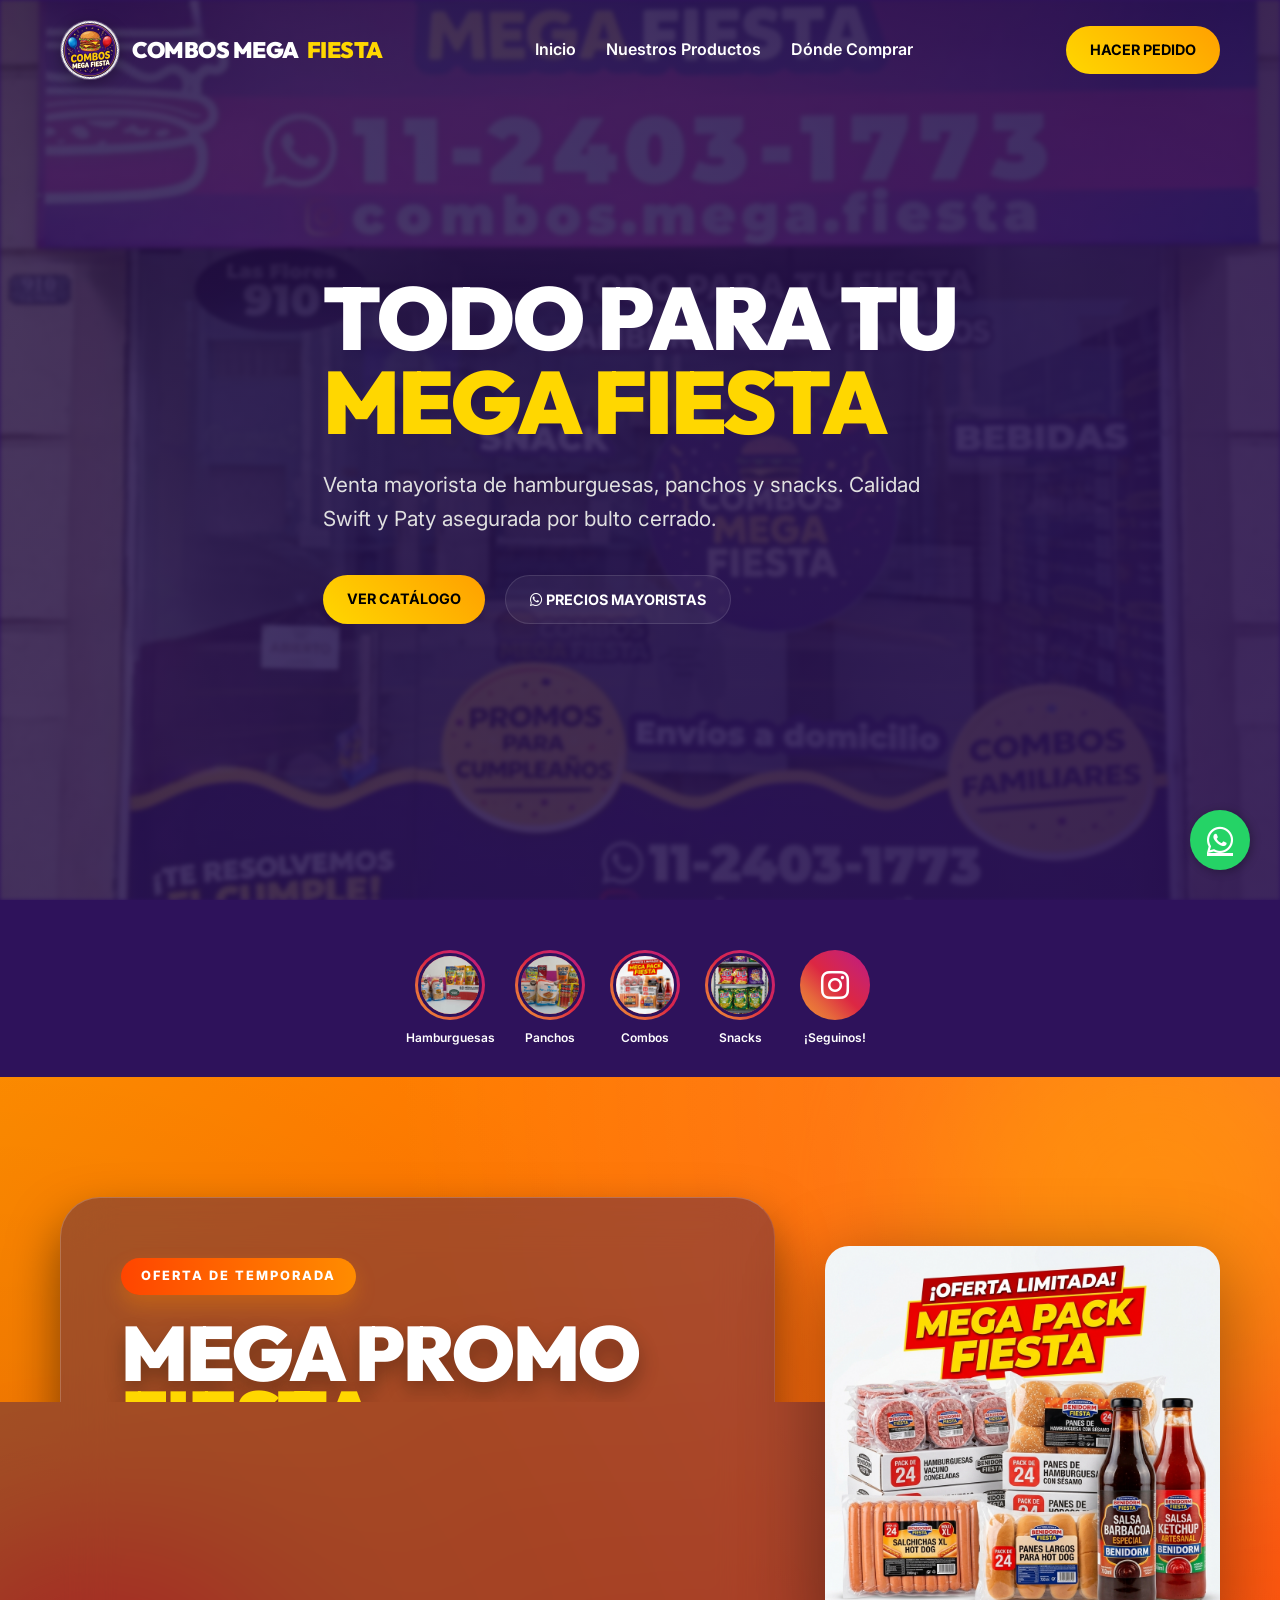
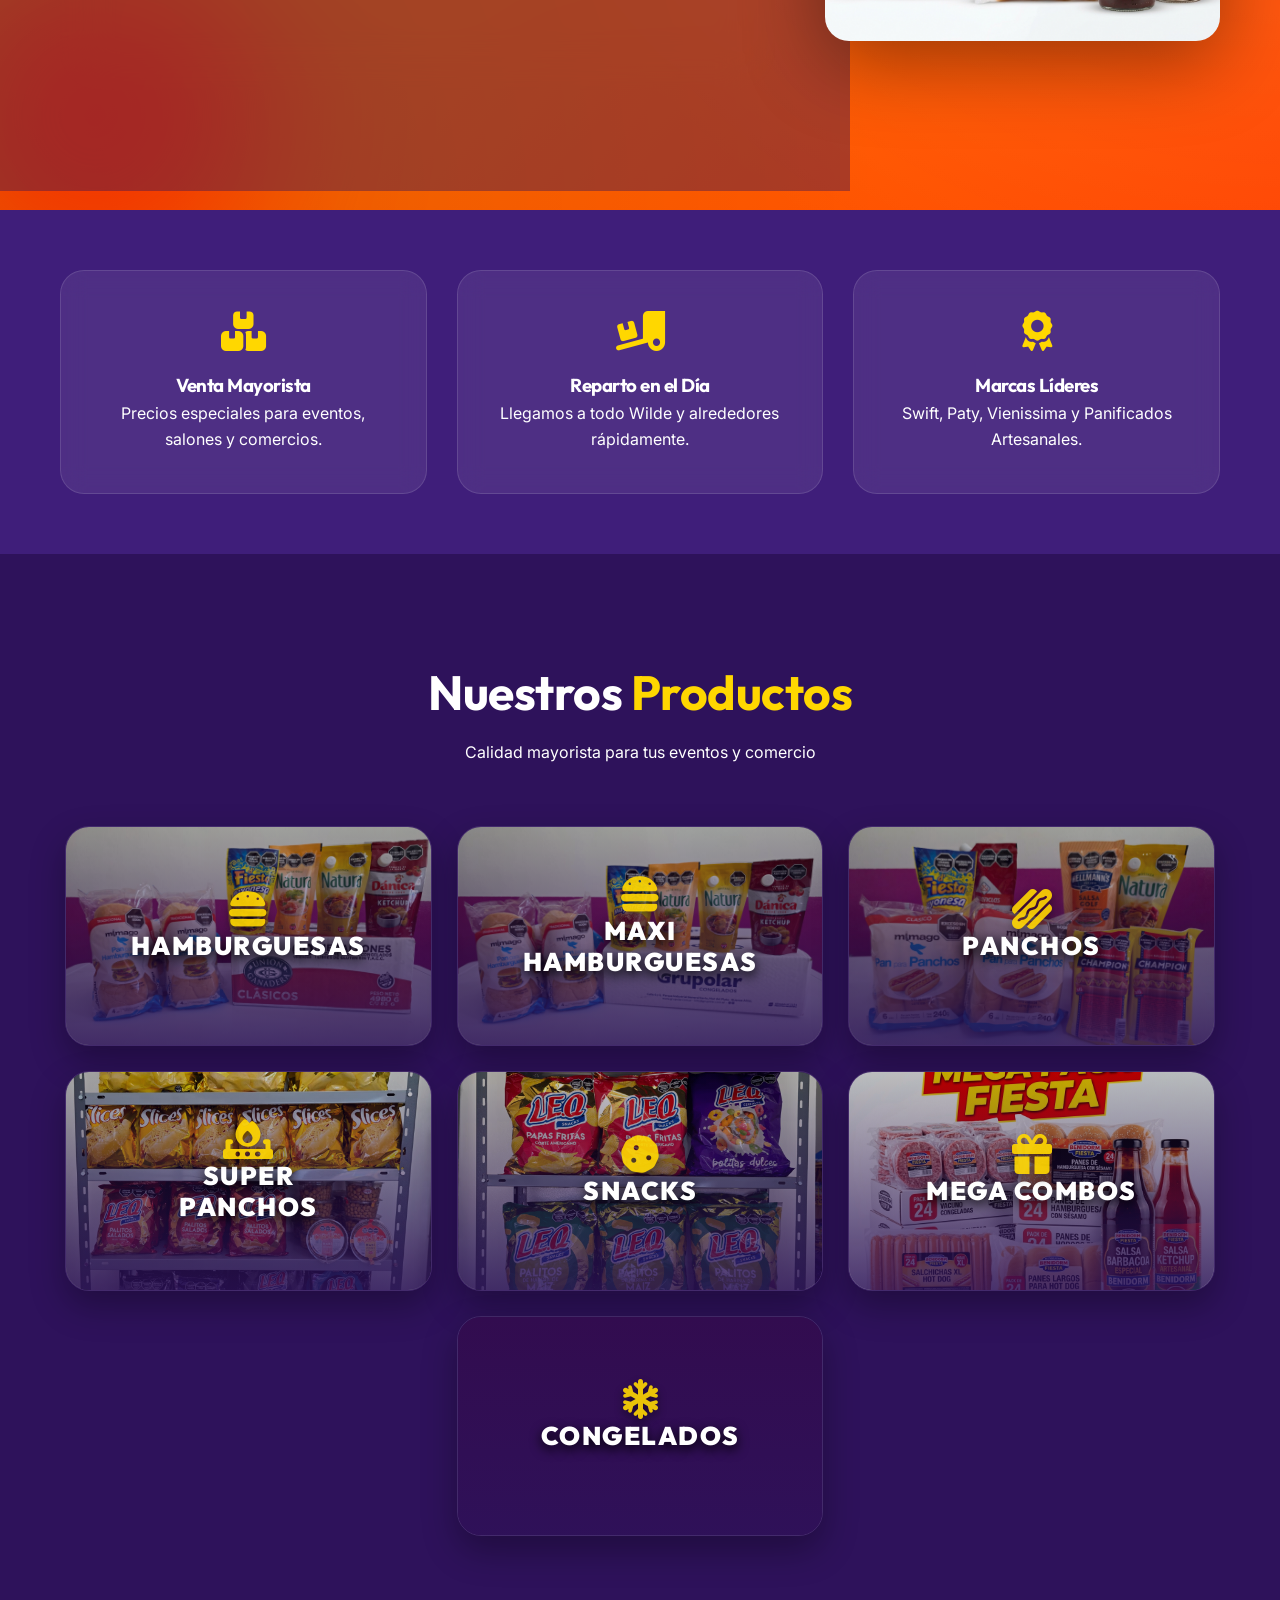
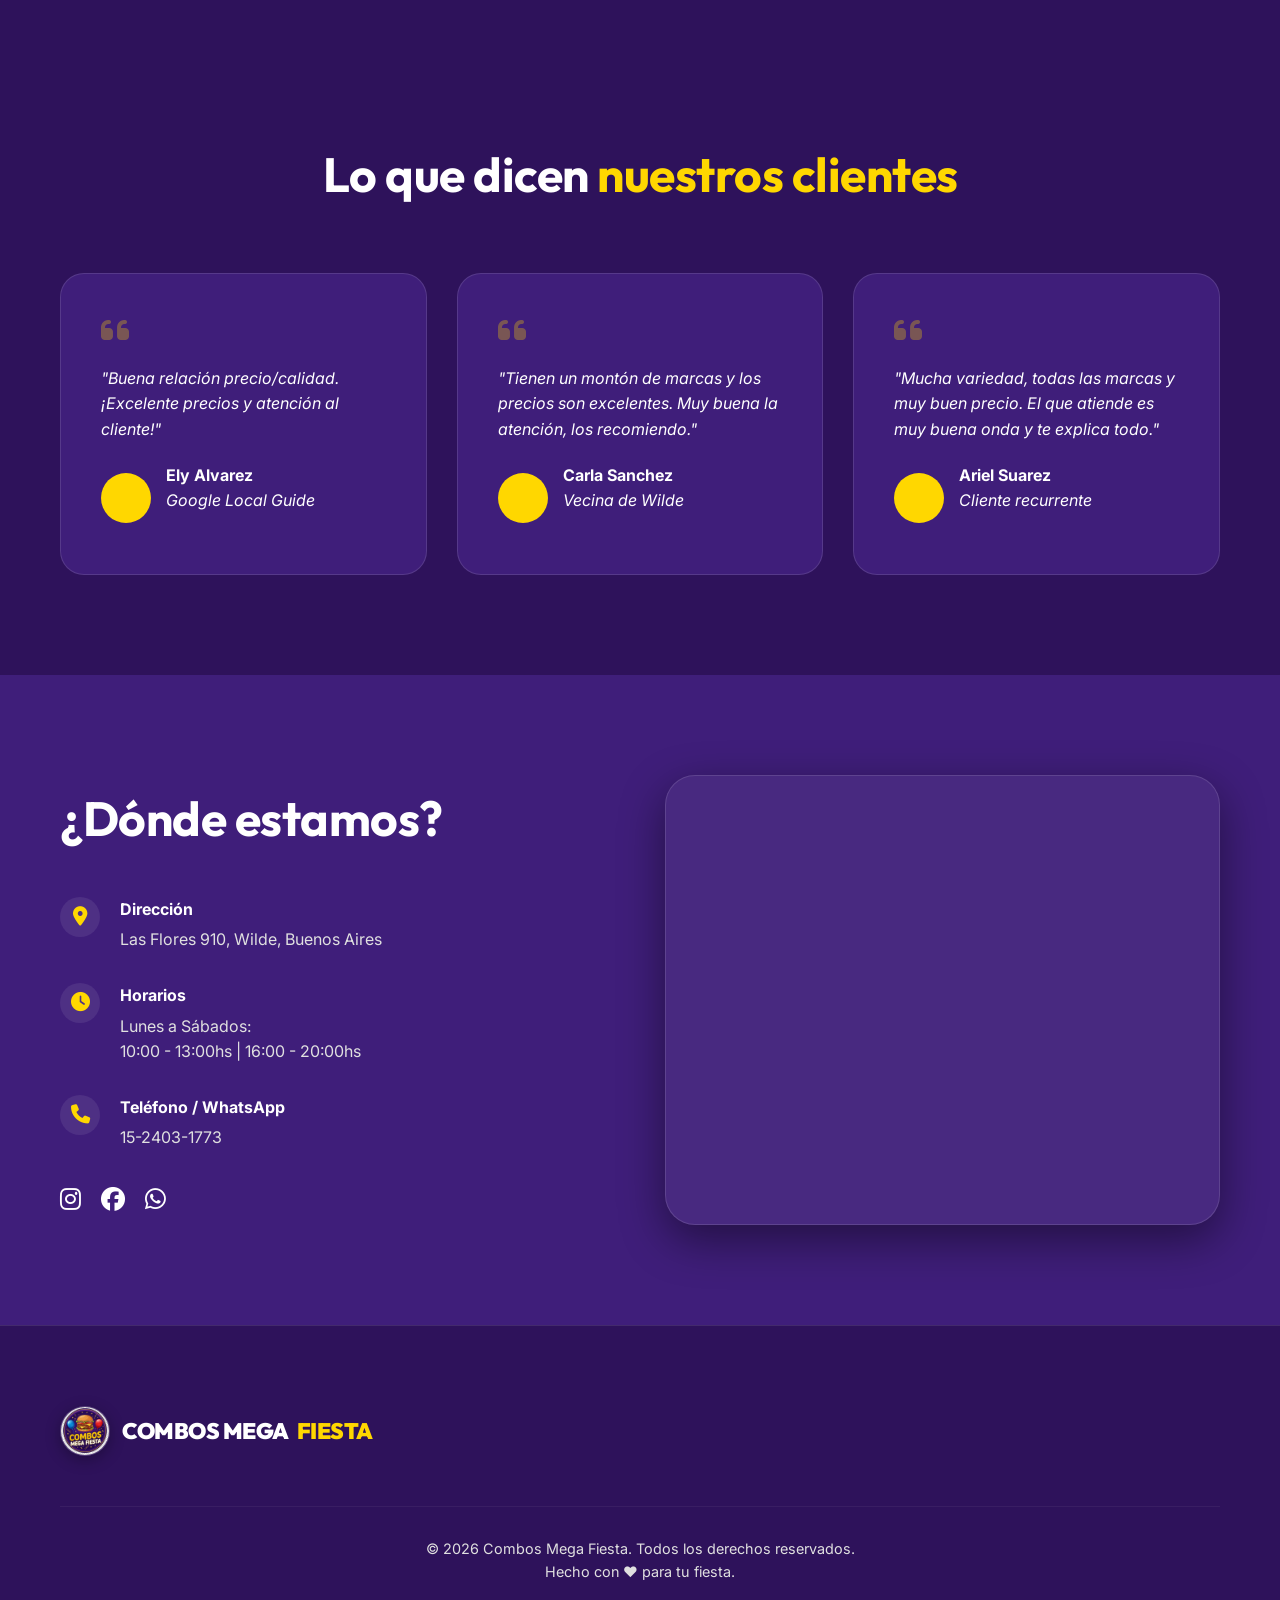
==== commit cd736143: "Add files via upload" ====
--- a/index.html
+++ b/index.html
@@ -15,7 +15,7 @@
     <!-- Navbar -->
     <nav class="navbar">
         <div class="container nav-container">
-            <div class="logo-container">
+            <div class="logo-container" style="cursor: pointer;" onclick="window.location.href='index.html'">
                 <div class="logo-circle">
                     <img src="logo.png" alt="Logo Combos Mega Fiesta">
                 </div>
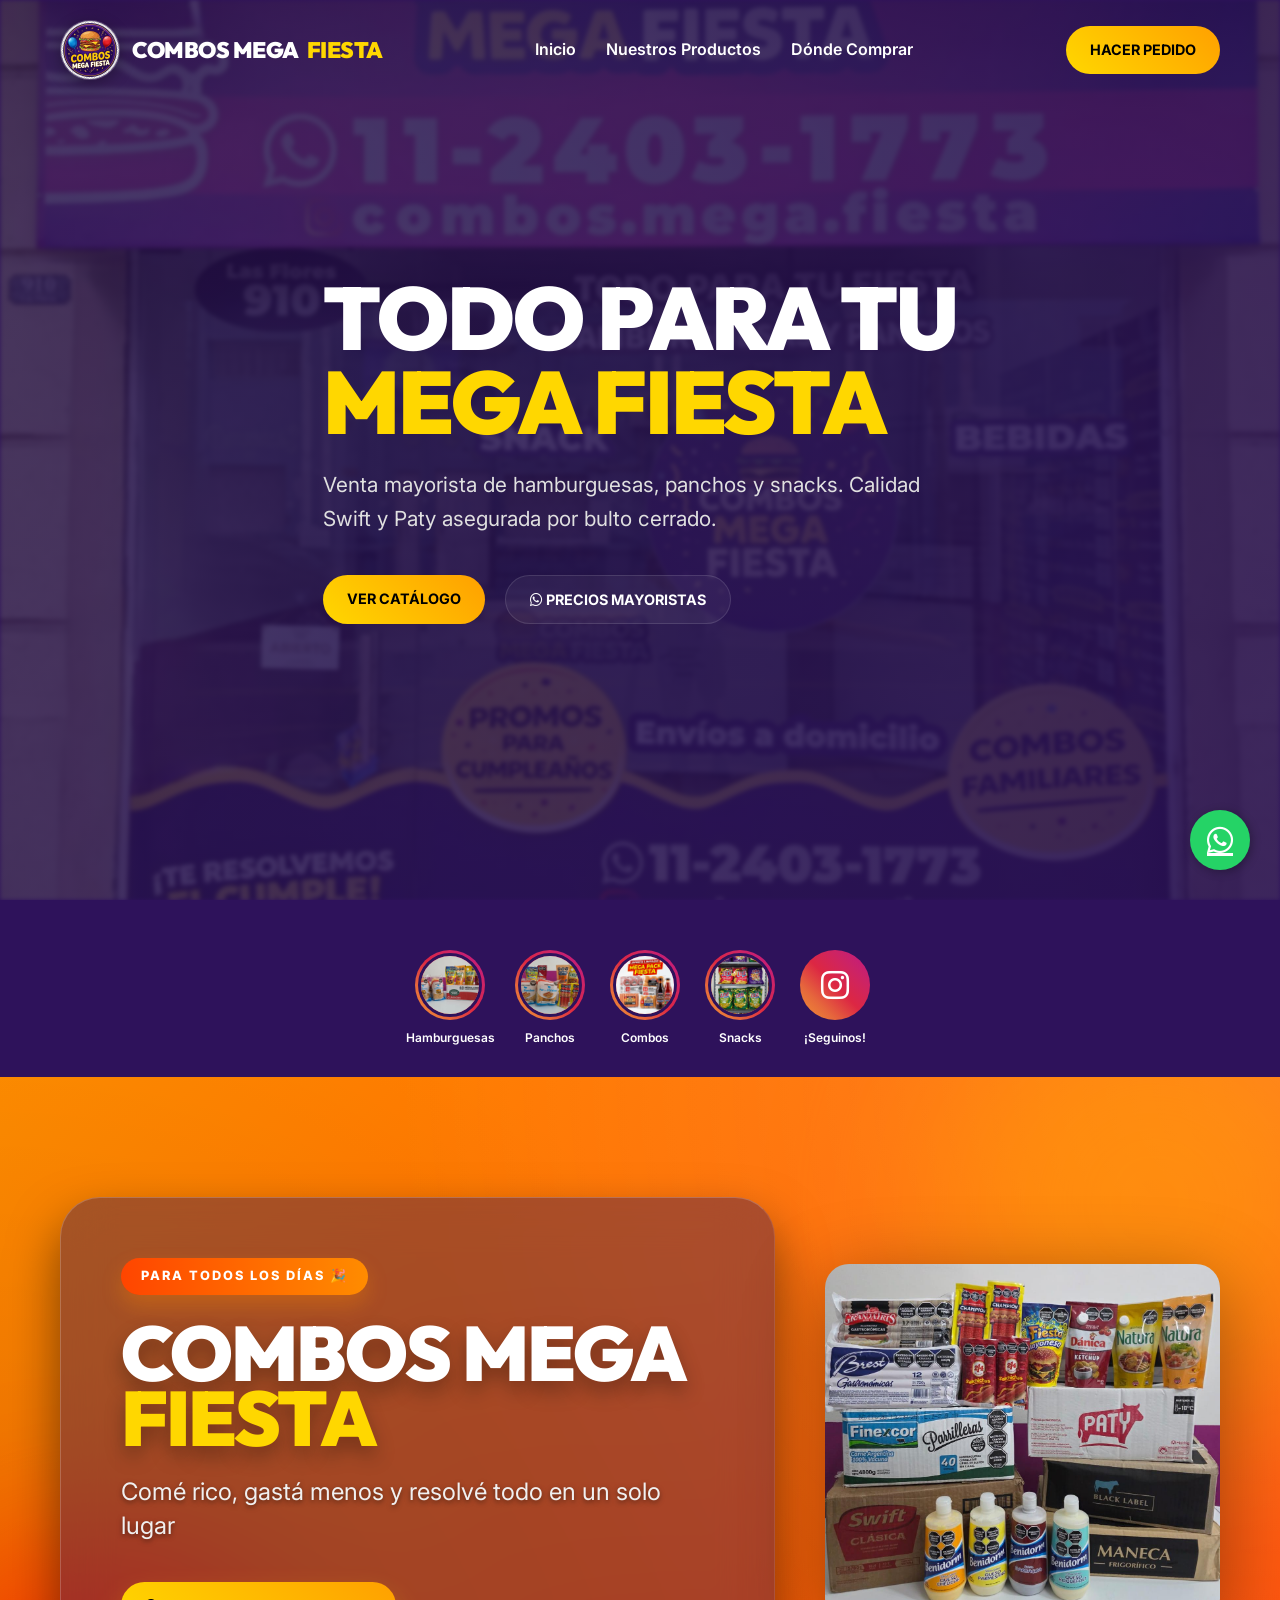
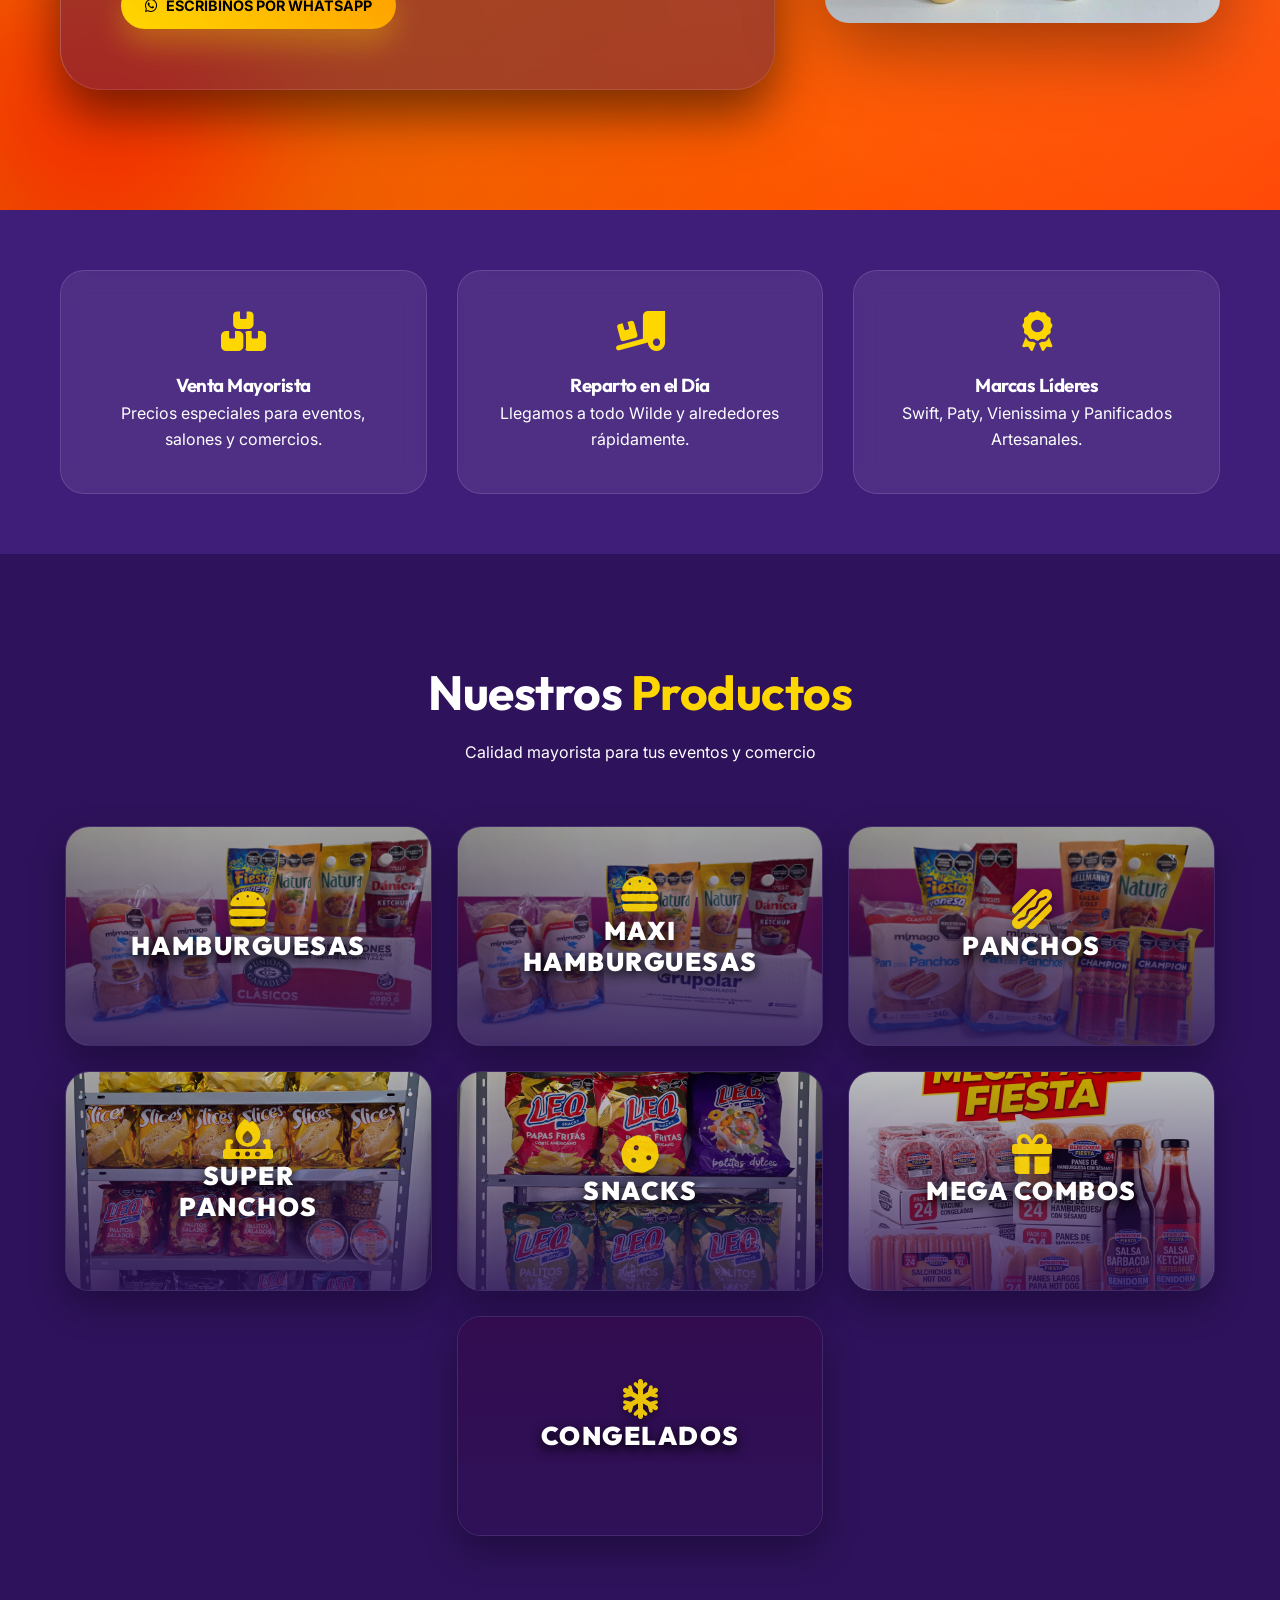
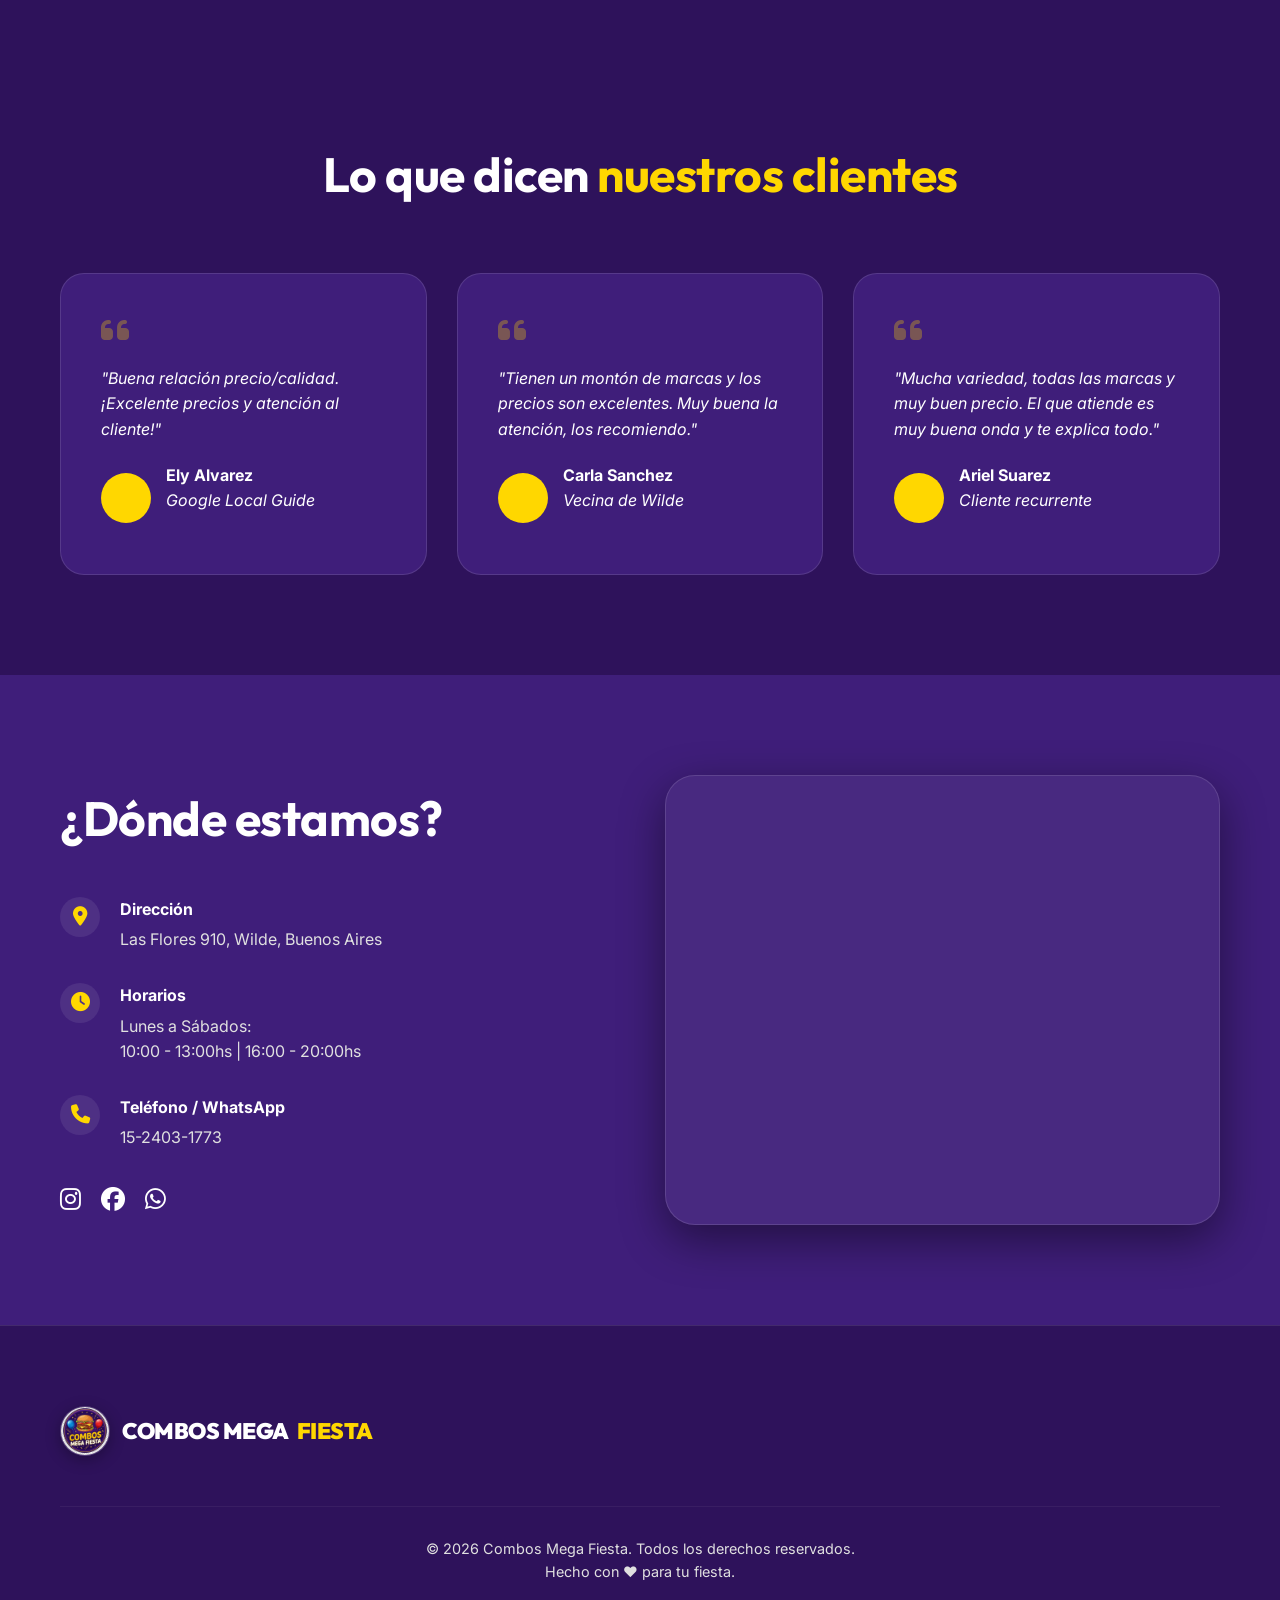
==== commit fdd29c7c: "Add files via upload" ====
--- a/index.html
+++ b/index.html
@@ -118,7 +118,7 @@
         </div>
     </section>
     
-    <!-- Mega Promo Section - V2 Premium -->
+    <!-- Mega Promo Section -->
     <section class="promo-section-v2">
         <div class="promo-bg-glow"></div>
         <div class="promo-light-orb orb-1"></div>
@@ -126,16 +126,16 @@
         
         <div class="container promo-container">
             <div class="promo-card-glass fadeInUp">
-                <div class="promo-badge-v2">OFERTA DE TEMPORADA</div>
-                <h2>MEGA PROMO <br><span class="highlight">FIESTA</span></h2>
-                <p>24 Panchos + 24 Hamburguesas + 2 Salsas Benidorm de Regalo</p>
+                <div class="promo-badge-v2">PARA TODOS LOS DÍAS 🎉</div>
+                <h2>COMBOS MEGA <br><span class="highlight">FIESTA</span></h2>
+                <p>Comé rico, gastá menos y resolvé todo en un solo lugar</p>
                 <div class="promo-cta-box">
-                    <a href="https://wa.me/5491124031773?text=Hola!%20Me%20interesa%20la%20Mega%20Promo%20Fiesta" class="btn-primary">¡PEDIR AHORA!</a>
+                    <a href="https://wa.me/5491124031773?text=Hola!%20Quiero%20consultar%20por%20los%20combos" class="btn-primary"><i class="fab fa-whatsapp" style="margin-right:8px;"></i>Escribinos por WhatsApp</a>
                 </div>
             </div>
             <div class="promo-hero-img fadeInUp">
                 <div class="img-glow-base"></div>
-                <img src="promo.png" alt="Mega Promo Combo Fiesta">
+                <img src="img/combos-mega-fiesta-promo.jpeg" alt="Combos Mega Fiesta - Productos">
             </div>
         </div>
     </section>
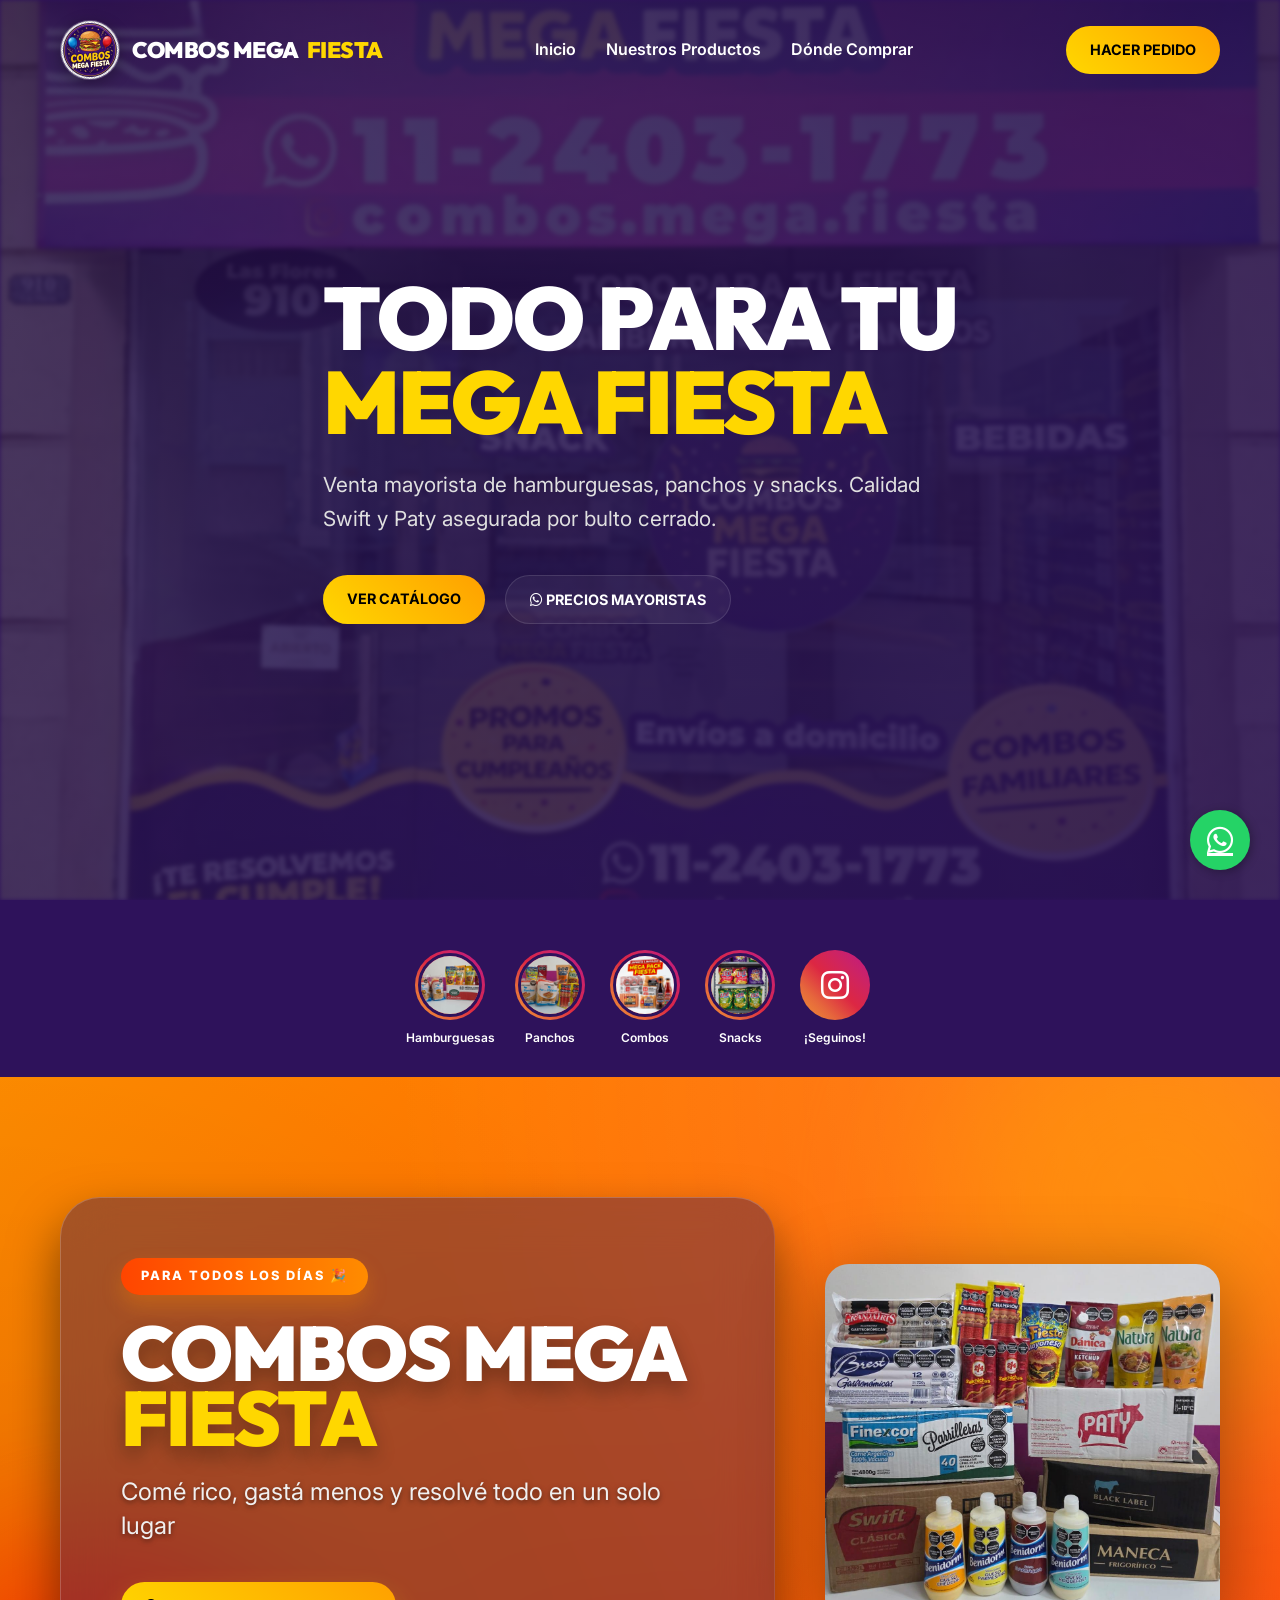
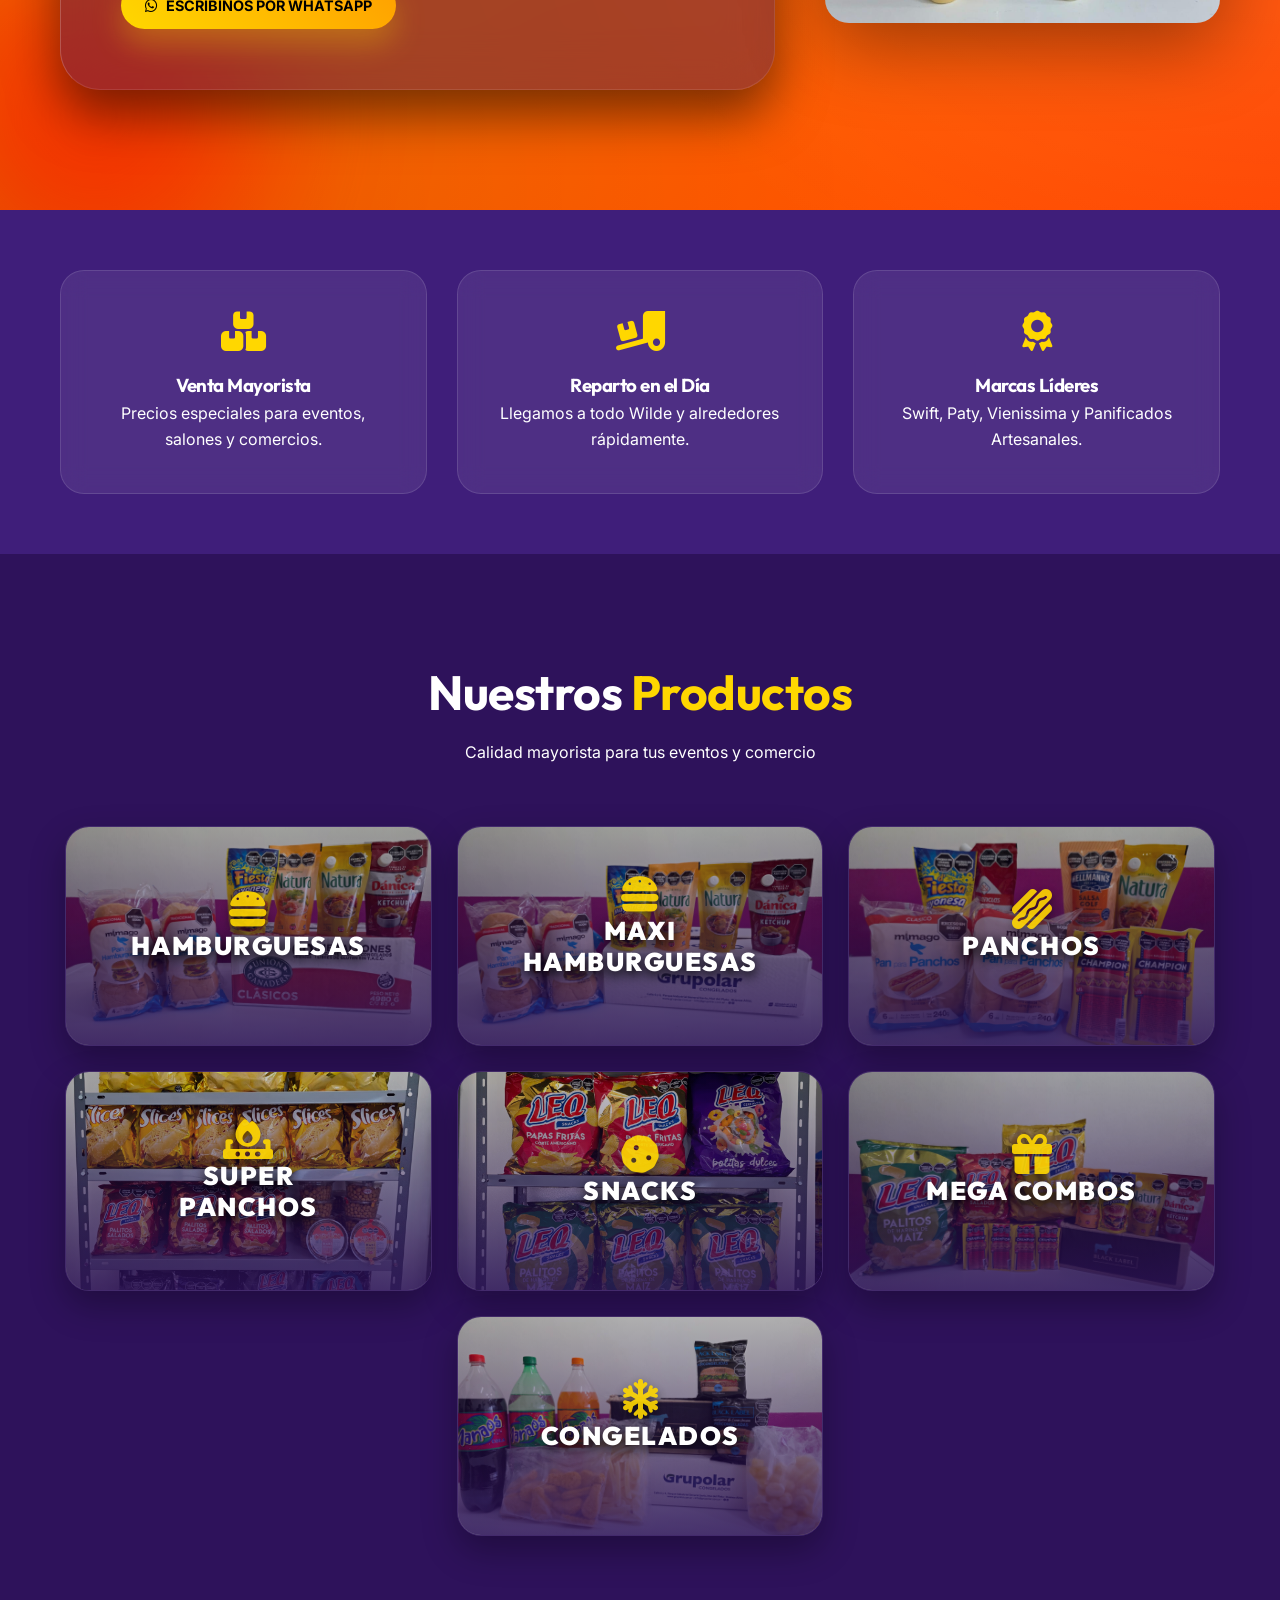
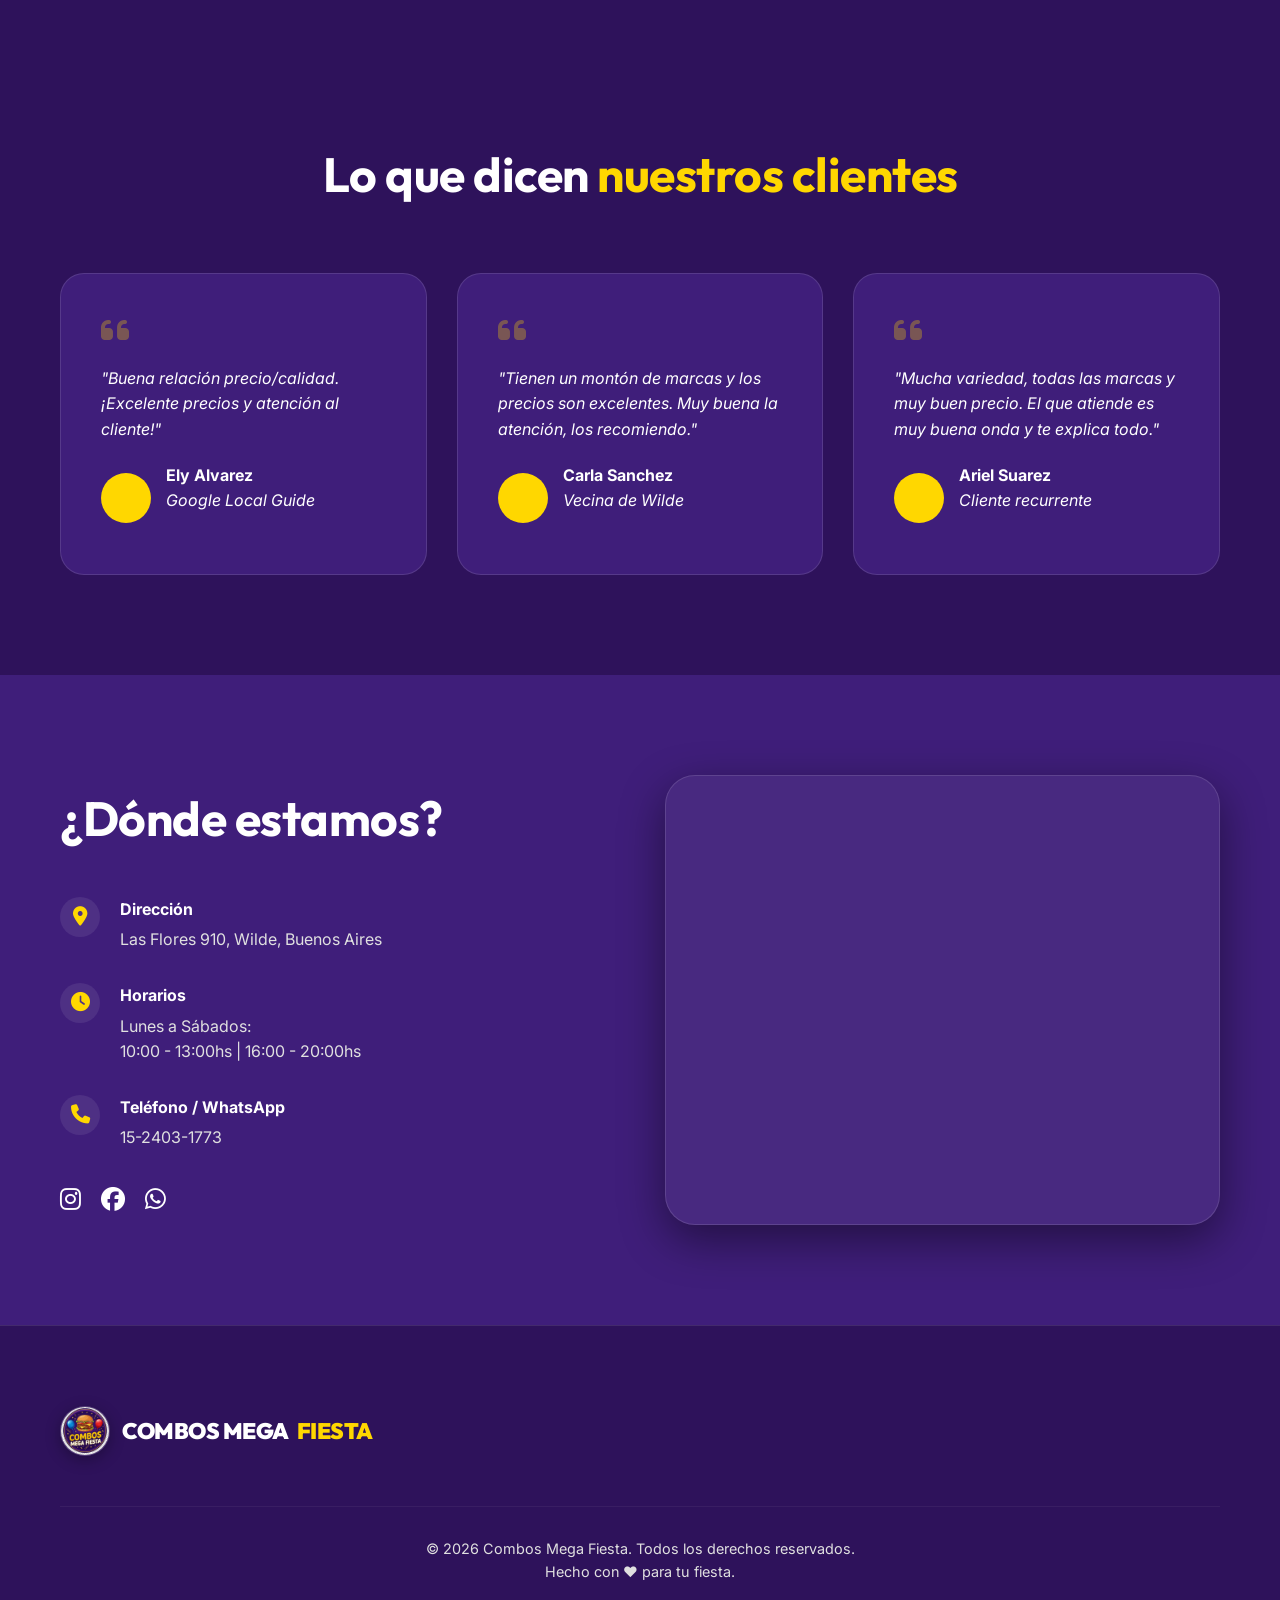
==== commit a3855569: "Add files via upload" ====
--- a/index.html
+++ b/index.html
@@ -310,7 +310,7 @@
 
                 <!-- Mega Combos -->
                 <a href="mega-combos.html" class="category-card fadeInUp">
-                    <div class="card-bg" style="background-image: url('promo.png');"></div>
+                    <div class="card-bg" style="background-image: url('img/mega/mega_1_full.jpeg');"></div>
                     <div class="card-overlay"></div>
                     <div class="category-content">
                         <i class="fas fa-gift"></i>
@@ -321,7 +321,7 @@
 
                 <!-- Congelados -->
                 <a href="congelados.html" class="category-card fadeInUp">
-                    <div class="card-bg" style="background-image: url('https://images.unsplash.com/photo-1547592166-23ac45744abd?q=80&w=1920&auto=format&fit=crop'); background-color: #3b0e5d; filter: brightness(0.85);"></div>
+                    <div class="card-bg" style="background-image: url('img/congelados/feliz_1.jpeg');"></div>
                     <div class="card-overlay"></div>
                     <div class="category-content">
                         <i class="fas fa-snowflake"></i>
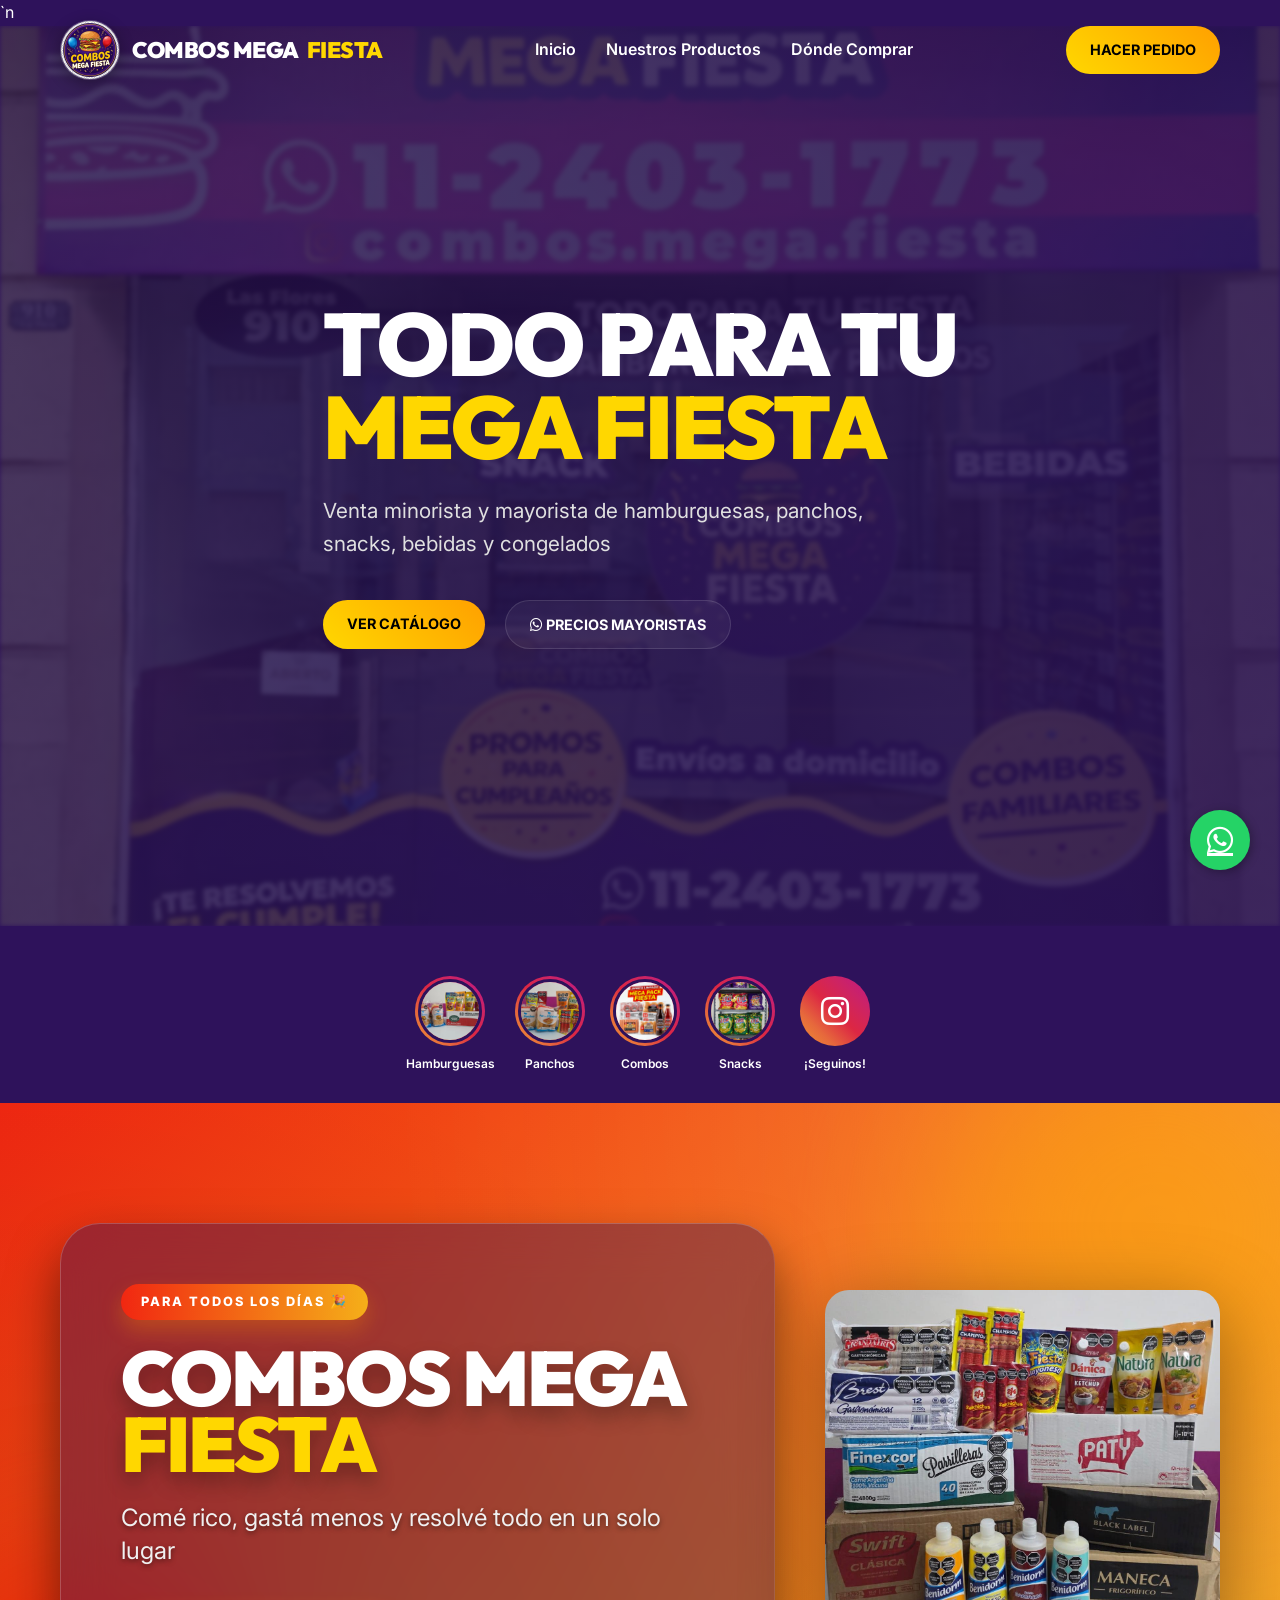
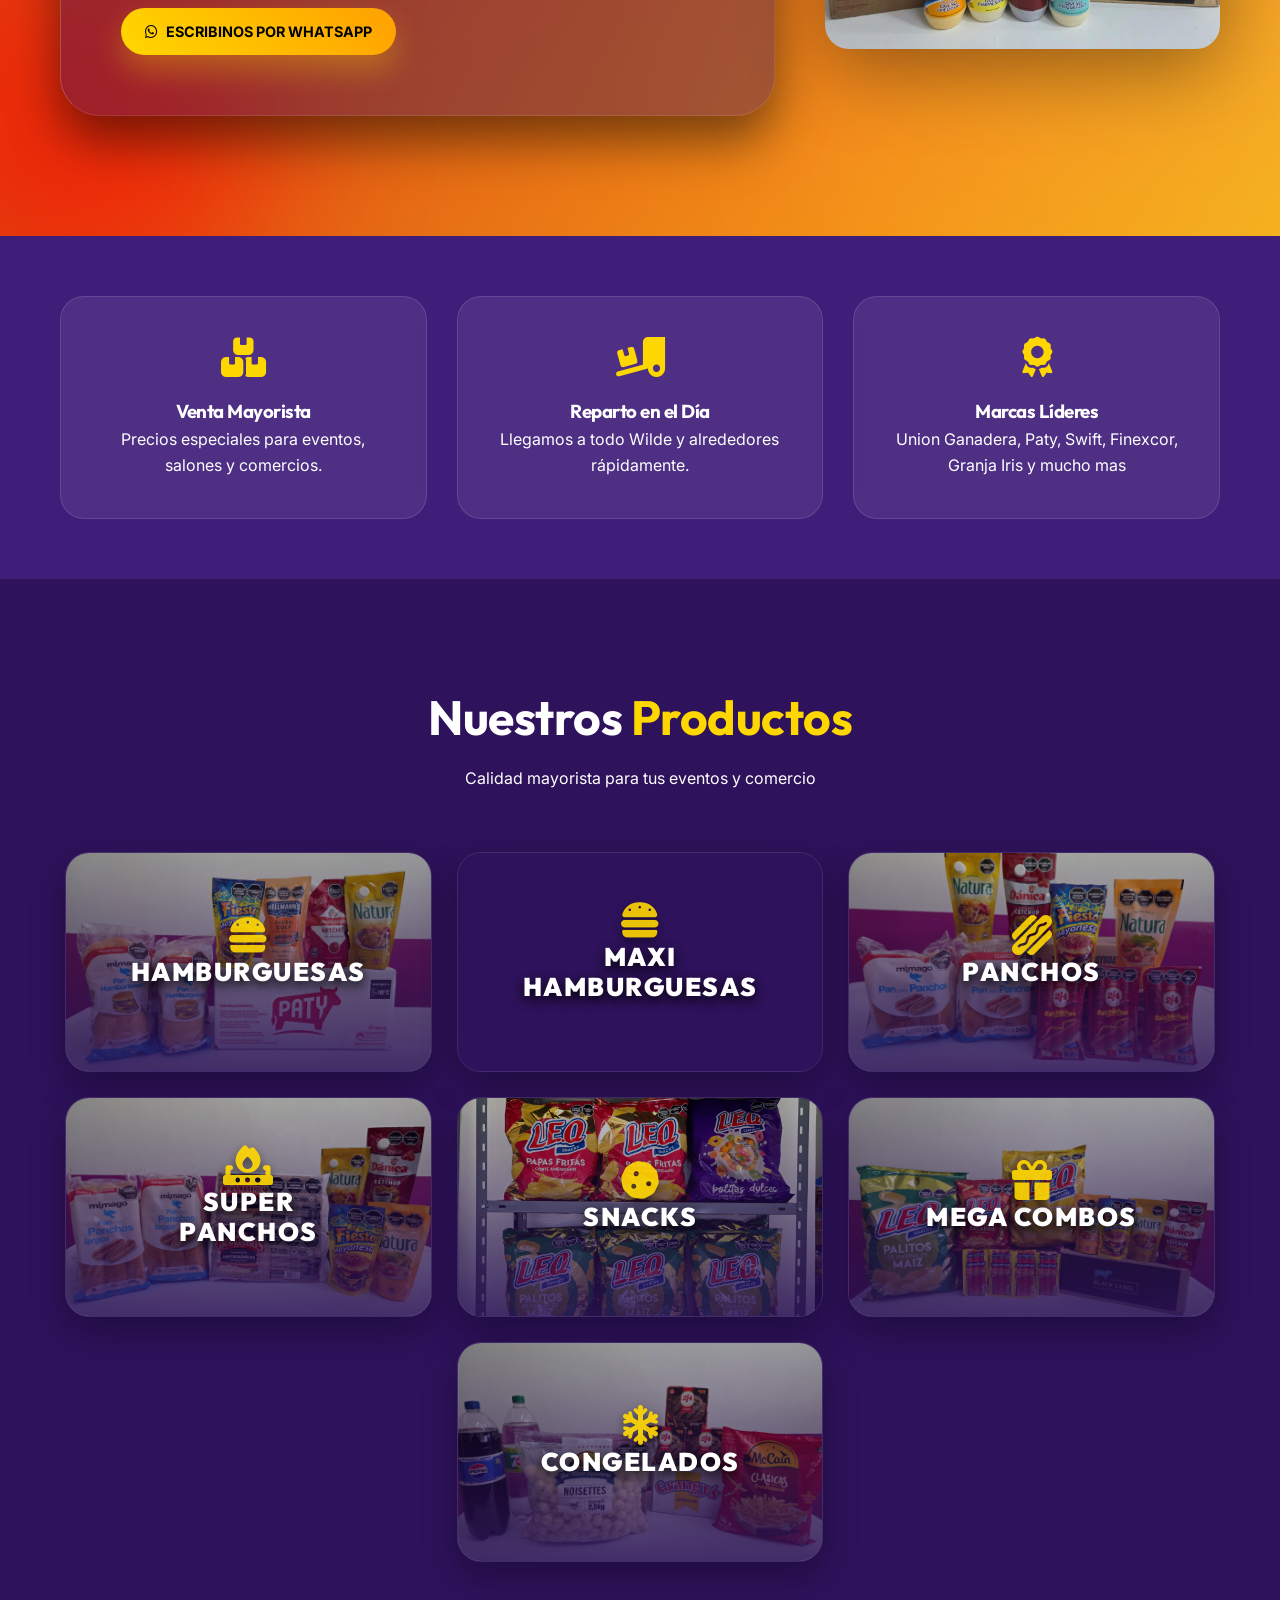
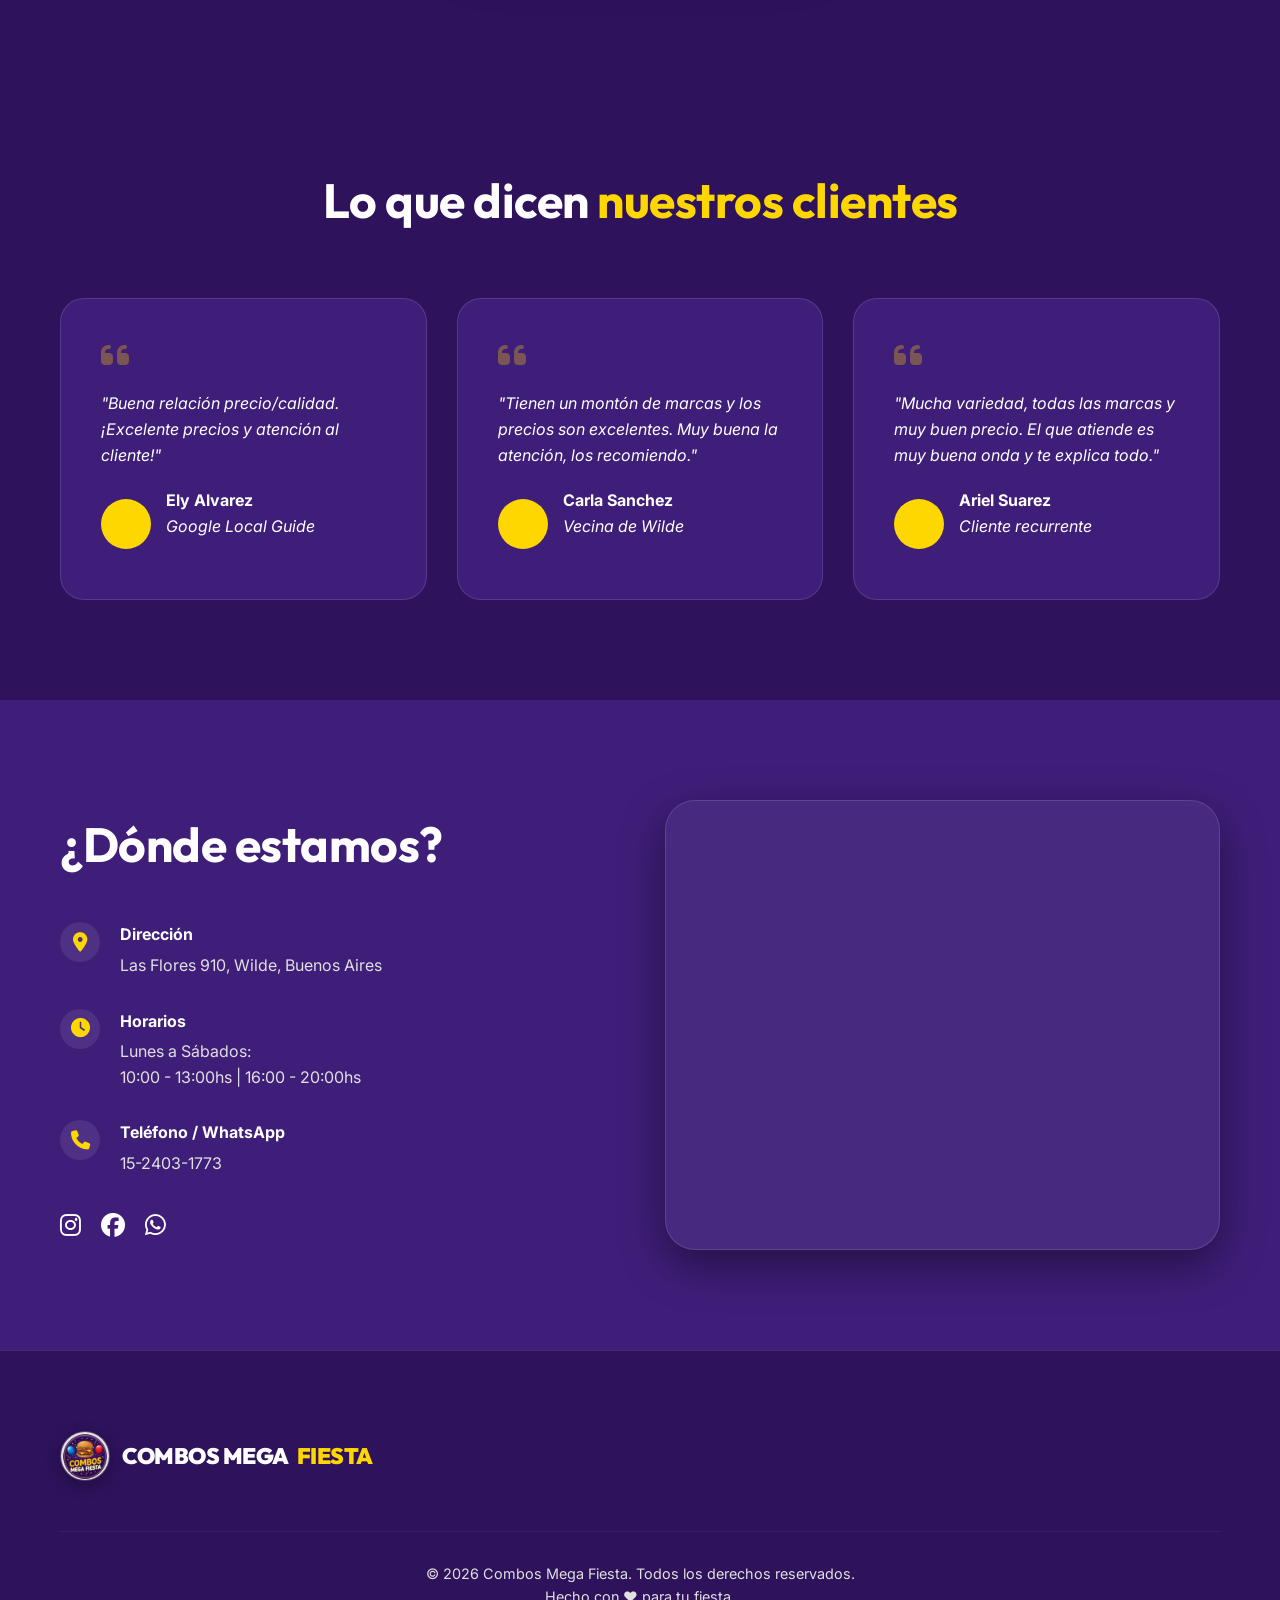
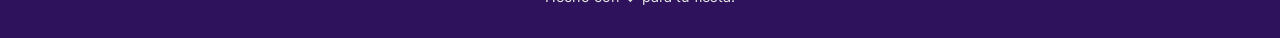
==== commit aaff0c8d: "Add files via upload" ====
--- a/index.html
+++ b/index.html
@@ -1,451 +1,451 @@
-<!DOCTYPE html>
-<html lang="es">
-<head>
-    <meta charset="UTF-8">
-    <meta name="viewport" content="width=device-width, initial-scale=1.0">
-    <title>Combos Mega Fiesta | Las mejores hamburguesas y panchos en Wilde</title>
-    <meta name="description" content="Disfrutá de los mejores combos para fiestas en Wilde. Hamburguesas, panchos, papas fritas y más. ¡Hacé tu pedido por WhatsApp!">
-    <link rel="preconnect" href="https://fonts.googleapis.com">
-    <link rel="preconnect" href="https://fonts.gstatic.com" crossorigin>
-    <link href="https://fonts.googleapis.com/css2?family=Outfit:wght@400;700;900&family=Inter:wght@300;400;600&display=swap" rel="stylesheet">
-    <link rel="stylesheet" href="style.css?v=3">
-    <link rel="stylesheet" href="https://cdnjs.cloudflare.com/ajax/libs/font-awesome/6.4.0/css/all.min.css">
-</head>
-<body>
-    <!-- Navbar -->
-    <nav class="navbar">
-        <div class="container nav-container">
-            <div class="logo-container" style="cursor: pointer;" onclick="window.location.href='index.html'">
-                <div class="logo-circle">
-                    <img src="logo.png" alt="Logo Combos Mega Fiesta">
-                </div>
-                <div class="logo-text">
-                    <span>COMBOS MEGA</span>
-                    <span class="highlight-text">FIESTA</span>
-                </div>
-            </div>
-            <ul class="nav-links">
-                <li><a href="#inicio">Inicio</a></li>
-                <li><a href="#productos">Nuestros Productos</a></li>
-                <li><a href="#contacto">Dónde Comprar</a></li>
-            </ul>
-            <div class="nav-btns">
-                <a href="https://wa.me/5491124031773" class="btn-cta nav-cta">Hacer Pedido</a>
-                <button class="menu-toggle" id="menuToggle">
-                    <i class="fas fa-bars"></i>
-                </button>
-            </div>
-        </div>
-    </nav>
-
-    <!-- Mobile Menu Overlay -->
-    <div class="mobile-menu" id="mobileMenu">
-        <div class="mobile-menu-header">
-            <div class="logo-container">
-                <div class="logo-circle">
-                    <img src="logo.png" alt="Logo">
-                </div>
-                <div class="logo-text">
-                    <span>COMBOS MEGA</span>
-                    <span class="highlight-text">FIESTA</span>
-                </div>
-            </div>
-            <button class="menu-close" id="menuClose">
-                <i class="fas fa-times"></i>
-            </button>
-        </div>
-        <ul class="mobile-nav-links">
-            <li><a href="#inicio">Inicio</a></li>
-            <li><a href="#productos">Nuestros Productos</a></li>
-            <li><a href="#contacto">Contacto</a></li>
-        </ul>
-        <div class="mobile-menu-footer">
-            <a href="https://wa.me/5491124031773" class="btn-primary w-100">Pedir por WhatsApp</a>
-        </div>
-    </div>
-
-    <header id="inicio" class="hero" style="position: relative; height: 100vh; overflow: hidden;">
-        <!-- Capa de fondo con imagen local y desenfoque ajustado -->
-    <div class="hero-bg-layer" style="position: absolute; top: 0; left: 0; width: 100%; height: 100%; background: url('img/local-frente.jpg') no-repeat center center/cover; filter: brightness(0.5) blur(2px); z-index: 1;"></div>
-    
-    <div class="hero-overlay" style="background: linear-gradient(135deg, rgba(46, 18, 91, 0.6) 0%, rgba(46, 18, 91, 0.8) 100%); z-index: 2; position: absolute; inset: 0;"></div>
-        
-        <div class="container hero-content" style="position: relative; z-index: 10;">
-            <h1 class="fade-in-delay">Todo para tu <br><span class="highlight">Mega Fiesta</span></h1>
-            <p class="fade-in-delay">Venta mayorista de hamburguesas, panchos y snacks. Calidad Swift y Paty asegurada por bulto cerrado.</p>
-            <div class="hero-btns fade-in-delay">
-                <a href="#productos" class="btn-primary">Ver Catálogo</a>
-                <a href="https://wa.me/5491124031773" class="btn-secondary"><i class="fab fa-whatsapp"></i> Precios Mayoristas</a>
-            </div>
-        </div>
-    </header>
-
-    <!-- Instagram Stories Bar -->
-    <section class="stories-section">
-        <div class="container overflow-wrapper">
-            <div class="stories-container">
-                <a href="https://www.instagram.com/combos.mega.fiesta/" class="story-item" target="_blank">
-                    <div class="story-circle">
-                        <img src="images/products/hamburguesa-ug.jpeg" alt="Hamburguesas">
-                    </div>
-                    <span>Hamburguesas</span>
-                </a>
-                <a href="https://www.instagram.com/combos.mega.fiesta/" class="story-item" target="_blank">
-                    <div class="story-circle">
-                        <img src="images/products/pancho-champion.jpeg" alt="Panchos">
-                    </div>
-                    <span>Panchos</span>
-                </a>
-                <a href="https://www.instagram.com/combos.mega.fiesta/" class="story-item" target="_blank">
-                    <div class="story-circle">
-                        <img src="promo.png" alt="Combos">
-                    </div>
-                    <span>Combos</span>
-                </a>
-                <a href="https://www.instagram.com/combos.mega.fiesta/" class="story-item" target="_blank">
-                    <div class="story-circle">
-                        <img src="images/products/snacks-leo.jpeg" alt="Snacks">
-                    </div>
-                    <span>Snacks</span>
-                </a>
-                <a href="https://www.instagram.com/combos.mega.fiesta/" class="story-item" target="_blank">
-                    <div class="story-circle ig-logo-circle">
-                        <i class="fab fa-instagram"></i>
-                    </div>
-                    <span>¡Seguinos!</span>
-                </a>
-            </div>
-        </div>
-    </section>
-    
-    <!-- Mega Promo Section -->
-    <section class="promo-section-v2">
-        <div class="promo-bg-glow"></div>
-        <div class="promo-light-orb orb-1"></div>
-        <div class="promo-light-orb orb-2"></div>
-        
-        <div class="container promo-container">
-            <div class="promo-card-glass fadeInUp">
-                <div class="promo-badge-v2">PARA TODOS LOS DÍAS 🎉</div>
-                <h2>COMBOS MEGA <br><span class="highlight">FIESTA</span></h2>
-                <p>Comé rico, gastá menos y resolvé todo en un solo lugar</p>
-                <div class="promo-cta-box">
-                    <a href="https://wa.me/5491124031773?text=Hola!%20Quiero%20consultar%20por%20los%20combos" class="btn-primary"><i class="fab fa-whatsapp" style="margin-right:8px;"></i>Escribinos por WhatsApp</a>
-                </div>
-            </div>
-            <div class="promo-hero-img fadeInUp">
-                <div class="img-glow-base"></div>
-                <img src="img/combos-mega-fiesta-promo.jpeg" alt="Combos Mega Fiesta - Productos">
-            </div>
-        </div>
-    </section>
-
-    <!-- Stats/Features Section -->
-    <section class="features">
-        <div class="container">
-            <div class="feature-card">
-                <i class="fas fa-boxes"></i>
-                <h3>Venta Mayorista</h3>
-                <p>Precios especiales para eventos, salones y comercios.</p>
-            </div>
-            <div class="feature-card">
-                <i class="fas fa-truck-loading"></i>
-                <h3>Reparto en el Día</h3>
-                <p>Llegamos a todo Wilde y alrededores rápidamente.</p>
-            </div>
-            <div class="feature-card">
-                <i class="fas fa-award"></i>
-                <h3>Marcas Líderes</h3>
-                <p>Swift, Paty, Vienissima y Panificados Artesanales.</p>
-            </div>
-        </div>
-    </section>
-
-
-    <!-- Products Categories Section -->
-    <style>
-        .products-grid-center {
-            display: flex;
-            flex-wrap: wrap;
-            justify-content: center;
-            gap: 25px;
-            margin-top: 40px;
-        }
-        .category-card {
-            display: flex; 
-            align-items: center; 
-            justify-content: center; 
-            height: 220px; 
-            position: relative; 
-            overflow: hidden; 
-            border-radius: 24px; 
-            text-decoration: none; 
-            box-shadow: 0 15px 35px rgba(0,0,0,0.3);
-            transition: all 0.5s cubic-bezier(0.165, 0.84, 0.44, 1);
-            flex: 0 1 calc(33.333% - 20px);
-            min-width: 300px;
-            border: 1px solid rgba(255, 255, 255, 0.1);
-        }
-        @media (max-width: 900px) {
-            .category-card { flex: 0 1 calc(50% - 15px); }
-        }
-        @media (max-width: 600px) {
-            .category-card { flex: 0 1 100%; min-width: unset; height: 180px; }
-        }
-        .category-card:hover {
-            transform: translateY(-8px);
-            box-shadow: 0 20px 45px rgba(118, 32, 168, 0.5);
-            border-color: rgba(255, 215, 0, 0.5);
-        }
-        .category-card .card-bg {
-            position: absolute; top: 0; left: 0; width: 100%; height: 100%; background-size: cover; background-position: center; filter: brightness(0.75) contrast(1.1); transition: all 0.8s ease;
-        }
-        .category-card .card-overlay {
-            position: absolute; top: 0; left: 0; width: 100%; height: 100%; background: linear-gradient(180deg, rgba(46, 18, 91, 0) 0%, rgba(46, 18, 91, 0.8) 100%); transition: all 0.5s ease;
-        }
-        .category-card:hover .card-bg {
-            filter: brightness(0.9) contrast(1.2);
-            transform: scale(1.1);
-        }
-        .category-card:hover .card-overlay {
-            background: linear-gradient(180deg, rgba(255, 213, 0, 0.1) 0%, rgba(46, 18, 91, 0.9) 100%);
-        }
-        .category-content {
-            position: relative;
-            z-index: 5;
-            text-align: center;
-            padding: 20px;
-            transition: all 0.5s ease;
-        }
-        .category-card i {
-            display: block;
-            font-size: 2.5rem;
-            color: var(--accent-yellow);
-            margin-bottom: 12px;
-            opacity: 0.9;
-            text-shadow: 0 4px 10px rgba(0,0,0,0.5);
-            transform: translateY(10px);
-            transition: all 0.5s ease;
-        }
-        .category-card h3 {
-            color: #fff; margin: 0; font-size: 1.6rem; font-weight: 900; text-transform: uppercase; letter-spacing: 1.5px; text-shadow: 0 4px 12px rgba(0,0,0,1); line-height: 1.2;
-        }
-        .view-more {
-            margin-top: 10px;
-            font-size: 0.8rem;
-            font-weight: 700;
-            color: var(--accent-yellow);
-            opacity: 0;
-            transform: translateY(10px);
-            transition: all 0.4s ease;
-            text-transform: uppercase;
-            letter-spacing: 2px;
-        }
-        .category-card:hover i { transform: translateY(0); opacity: 1; }
-        .category-card:hover .view-more { opacity: 1; transform: translateY(0); }
-    </style>
-    <section id="productos" class="products-section" style="padding: 100px 0;">
-        <div class="container">
-            <div class="section-header fadeInUp">
-                <h2>Nuestros <span class="highlight">Productos</span></h2>
-                <p>Calidad mayorista para tus eventos y comercio</p>
-            </div>
-
-            <div class="products-grid-center">
-                
-                <!-- Hamburguesas -->
-                <a href="hamburguesas.html" class="category-card fadeInUp">
-                    <div class="card-bg" style="background-image: url('images/products/hamburguesa-ug.jpeg');"></div>
-                    <div class="card-overlay"></div>
-                    <div class="category-content">
-                        <i class="fas fa-burger"></i>
-                        <h3>HAMBURGUESAS</h3>
-                        <div class="view-more">VER CATÁLOGO →</div>
-                    </div>
-                </a>
-
-                <!-- Maxi Hamburguesas -->
-                <a href="maxi-hamburguesas.html" class="category-card fadeInUp">
-                    <div class="card-bg" style="background-image: url('images/products/hamburguesa-maxi.jpeg');"></div>
-                    <div class="card-overlay"></div>
-                    <div class="category-content">
-                        <i class="fas fa-hamburger"></i>
-                        <h3>MAXI<br>HAMBURGUESAS</h3>
-                        <div class="view-more">VER CATÁLOGO →</div>
-                    </div>
-                </a>
-
-                <!-- Panchos -->
-                <a href="panchos.html" class="category-card fadeInUp">
-                    <div class="card-bg" style="background-image: url('images/products/pancho-champion.jpeg');"></div>
-                    <div class="card-overlay"></div>
-                    <div class="category-content">
-                        <i class="fas fa-hotdog"></i>
-                        <h3>PANCHOS</h3>
-                        <div class="view-more">VER CATÁLOGO →</div>
-                    </div>
-                </a>
-
-                <!-- Super Panchos -->
-                <a href="super-panchos.html" class="category-card fadeInUp">
-                    <div class="card-bg" style="background-image: url('images/products/super-pancho.jpeg');"></div>
-                    <div class="card-overlay"></div>
-                    <div class="category-content">
-                        <i class="fas fa-fire-burner"></i>
-                        <h3>SUPER<br>PANCHOS</h3>
-                        <div class="view-more">VER CATÁLOGO →</div>
-                    </div>
-                </a>
-
-                <!-- Snacks -->
-                <a href="snacks.html" class="category-card fadeInUp">
-                    <div class="card-bg" style="background-image: url('images/products/snacks-leo.jpeg');"></div>
-                    <div class="card-overlay"></div>
-                    <div class="category-content">
-                        <i class="fas fa-cookie"></i>
-                        <h3>SNACKS</h3>
-                        <div class="view-more">VER CATÁLOGO →</div>
-                    </div>
-                </a>
-
-                <!-- Mega Combos -->
-                <a href="mega-combos.html" class="category-card fadeInUp">
-                    <div class="card-bg" style="background-image: url('img/mega/mega_1_full.jpeg');"></div>
-                    <div class="card-overlay"></div>
-                    <div class="category-content">
-                        <i class="fas fa-gift"></i>
-                        <h3>MEGA COMBOS</h3>
-                        <div class="view-more">VER CATÁLOGO →</div>
-                    </div>
-                </a>
-
-                <!-- Congelados -->
-                <a href="congelados.html" class="category-card fadeInUp">
-                    <div class="card-bg" style="background-image: url('img/congelados/feliz_1.jpeg');"></div>
-                    <div class="card-overlay"></div>
-                    <div class="category-content">
-                        <i class="fas fa-snowflake"></i>
-                        <h3>CONGELADOS</h3>
-                        <div class="view-more">VER CATÁLOGO →</div>
-                    </div>
-                </a>
-
-            </div>
-        </div>
-    </section>
-
-
-    
-    <!-- Testimonials Section -->
-    <section class="testimonials">
-        <div class="container">
-            <div class="section-header">
-                <h2>Lo que dicen <span class="highlight">nuestros clientes</span></h2>
-            </div>
-            <div class="testimonial-grid">
-                <div class="testimonial-card fadeInUp">
-                    <i class="fas fa-quote-left quote-icon"></i>
-                    <p>"Buena relación precio/calidad. ¡Excelente precios y atención al cliente!"</p>
-                    <div class="client-info">
-                        <div class="client-img"></div>
-                        <div>
-                            <h4>Ely Alvarez</h4>
-                            <p>Google Local Guide</p>
-                        </div>
-                    </div>
-                </div>
-                <div class="testimonial-card fadeInUp">
-                    <i class="fas fa-quote-left quote-icon"></i>
-                    <p>"Tienen un montón de marcas y los precios son excelentes. Muy buena la atención, los recomiendo."</p>
-                    <div class="client-info">
-                        <div class="client-img"></div>
-                        <div>
-                            <h4>Carla Sanchez</h4>
-                            <p>Vecina de Wilde</p>
-                        </div>
-                    </div>
-                </div>
-                <div class="testimonial-card fadeInUp">
-                    <i class="fas fa-quote-left quote-icon"></i>
-                    <p>"Mucha variedad, todas las marcas y muy buen precio. El que atiende es muy buena onda y te explica todo."</p>
-                    <div class="client-info">
-                        <div class="client-img"></div>
-                        <div>
-                            <h4>Ariel Suarez</h4>
-                            <p>Cliente recurrente</p>
-                        </div>
-                    </div>
-                </div>
-            </div>
-        </div>
-    </section>
-
-    <!-- Info/Contact Section -->
-    <section id="contacto" class="info-section">
-        <div class="container info-grid">
-            <div class="info-text">
-                <h2>¿Dónde estamos?</h2>
-                <div class="info-item">
-                    <i class="fas fa-map-marker-alt"></i>
-                    <div>
-                        <h4>Dirección</h4>
-                        <p>Las Flores 910, Wilde, Buenos Aires</p>
-                    </div>
-                </div>
-                <div class="info-item">
-                    <i class="fas fa-clock"></i>
-                    <div>
-                        <h4>Horarios</h4>
-                        <p>Lunes a Sábados:<br>10:00 - 13:00hs | 16:00 - 20:00hs</p>
-                    </div>
-                </div>
-                <div class="info-item">
-                    <i class="fas fa-phone"></i>
-                    <div>
-                        <h4>Teléfono / WhatsApp</h4>
-                        <p>15-2403-1773</p>
-                    </div>
-                </div>
-                <div class="social-links-contact">
-                    <a href="https://www.instagram.com/combos.mega.fiesta/" target="_blank"><i class="fab fa-instagram"></i></a>
-                    <a href="#"><i class="fab fa-facebook"></i></a>
-                    <a href="https://wa.me/5491124031773"><i class="fab fa-whatsapp"></i></a>
-                </div>
-            </div>
-            <div class="info-map glass">
-                <iframe src="https://www.google.com/maps/embed?pb=!1m18!1m12!1m3!1d3280.371408624996!2d-58.308012!3d-34.695811!2m3!1f0!2f0!3f0!3m2!1i1024!2i768!4f13.1!3m3!1m2!1s0x95a3326a09c65721%3A0x9c8ea3866435fb7e!2sLas%20Flores%20910%2C%20B1875DEF%20Gran%20Buenos%20Aires%2C%20Provincia%20de%20Buenos%20Aires!5e0!3m2!1ses!2sar!4v1774917781252!5m2!1ses!2sar" width="100%" height="450" style="border:0;" allowfullscreen="" loading="lazy" referrerpolicy="no-referrer-when-downgrade"></iframe>
-            </div>
-        </div>
-    </section>
-
-    <!-- Footer -->
-    <footer class="footer">
-        <div class="container">
-            <div class="footer-content">
-                <div class="footer-logo">
-                    <div class="logo-container">
-                        <div class="logo-circle" style="width: 50px; height: 50px;">
-                            <img src="logo.png" alt="Logo">
-                        </div>
-                        <div class="logo-text">
-                            <span>COMBOS MEGA</span>
-                            <span class="highlight-text">FIESTA</span>
-                        </div>
-                    </div>
-                </div>
-            </div>
-            <div class="footer-bottom">
-                <p>&copy; 2026 Combos Mega Fiesta. Todos los derechos reservados.</p>
-                <p>Hecho con ❤️ para tu fiesta.</p>
-            </div>
-        </div>
-    </footer>
-
-    <!-- WhatsApp Floating Button -->
-    <a href="https://wa.me/5491124031773" class="whatsapp-float" target="_blank">
-        <i class="fab fa-whatsapp"></i>
-    </a>
-
-    <script src="script.js"></script>
-</body>
-</html>
+<!DOCTYPE html>
+<html lang="es">
+<head>
+    <meta charset="UTF-8">
+    <meta name="viewport" content="width=device-width, initial-scale=1.0">
+    <title>Combos Mega Fiesta | Las mejores hamburguesas y panchos en Wilde</title>
+    <meta name="description" content="Disfrutá de los mejores combos para fiestas en Wilde. Hamburguesas, panchos, papas fritas y más. ¡Hacé tu pedido por WhatsApp!">
+    <link rel="preconnect" href="https://fonts.googleapis.com">
+    <link rel="preconnect" href="https://fonts.gstatic.com" crossorigin>
+    <link href="https://fonts.googleapis.com/css2?family=Outfit:wght@400;700;900&family=Inter:wght@300;400;600&display=swap" rel="stylesheet">
+    <link rel="stylesheet" href="style.css?v=3">
+    <link rel="stylesheet" href="https://cdnjs.cloudflare.com/ajax/libs/font-awesome/6.4.0/css/all.min.css">
+    <link rel="icon" type="image/png" href="logo.png">`n</head>
+<body>
+    <!-- Navbar -->
+    <nav class="navbar">
+        <div class="container nav-container">
+            <div class="logo-container" style="cursor: pointer;" onclick="window.location.href='index.html'">
+                <div class="logo-circle">
+                    <img src="logo.png" alt="Logo Combos Mega Fiesta">
+                </div>
+                <div class="logo-text">
+                    <span>COMBOS MEGA</span>
+                    <span class="highlight-text">FIESTA</span>
+                </div>
+            </div>
+            <ul class="nav-links">
+                <li><a href="#inicio">Inicio</a></li>
+                <li><a href="#productos">Nuestros Productos</a></li>
+                <li><a href="#contacto">Dónde Comprar</a></li>
+            </ul>
+            <div class="nav-btns">
+                <a href="https://wa.me/5491124031773" class="btn-cta nav-cta">Hacer Pedido</a>
+                <button class="menu-toggle" id="menuToggle">
+                    <i class="fas fa-bars"></i>
+                </button>
+            </div>
+        </div>
+    </nav>
+
+    <!-- Mobile Menu Overlay -->
+    <div class="mobile-menu" id="mobileMenu">
+        <div class="mobile-menu-header">
+            <div class="logo-container">
+                <div class="logo-circle">
+                    <img src="logo.png" alt="Logo">
+                </div>
+                <div class="logo-text">
+                    <span>COMBOS MEGA</span>
+                    <span class="highlight-text">FIESTA</span>
+                </div>
+            </div>
+            <button class="menu-close" id="menuClose">
+                <i class="fas fa-times"></i>
+            </button>
+        </div>
+        <ul class="mobile-nav-links">
+            <li><a href="#inicio">Inicio</a></li>
+            <li><a href="#productos">Nuestros Productos</a></li>
+            <li><a href="#contacto">Contacto</a></li>
+        </ul>
+        <div class="mobile-menu-footer">
+            <a href="https://wa.me/5491124031773" class="btn-primary w-100">Pedir por WhatsApp</a>
+        </div>
+    </div>
+
+    <header id="inicio" class="hero" style="position: relative; height: 100vh; overflow: hidden;">
+        <!-- Capa de fondo con imagen local y desenfoque ajustado -->
+    <div class="hero-bg-layer" style="position: absolute; top: 0; left: 0; width: 100%; height: 100%; background: url('img/local-frente.jpg') no-repeat center center/cover; filter: brightness(0.5) blur(2px); z-index: 1;"></div>
+    
+    <div class="hero-overlay" style="background: linear-gradient(135deg, rgba(46, 18, 91, 0.6) 0%, rgba(46, 18, 91, 0.8) 100%); z-index: 2; position: absolute; inset: 0;"></div>
+        
+        <div class="container hero-content" style="position: relative; z-index: 10;">
+            <h1 class="fade-in-delay">Todo para tu <br><span class="highlight">Mega Fiesta</span></h1>
+            <p class="fade-in-delay">Venta minorista y mayorista de hamburguesas, panchos, snacks, bebidas y congelados</p>
+            <div class="hero-btns fade-in-delay">
+                <a href="#productos" class="btn-primary">Ver Catálogo</a>
+                <a href="https://wa.me/5491124031773" class="btn-secondary"><i class="fab fa-whatsapp"></i> Precios Mayoristas</a>
+            </div>
+        </div>
+    </header>
+
+    <!-- Instagram Stories Bar -->
+    <section class="stories-section">
+        <div class="container overflow-wrapper">
+            <div class="stories-container">
+                <a href="https://www.instagram.com/combos.mega.fiesta/" class="story-item" target="_blank">
+                    <div class="story-circle">
+                        <img src="images/products/hamburguesa-ug.jpeg" alt="Hamburguesas">
+                    </div>
+                    <span>Hamburguesas</span>
+                </a>
+                <a href="https://www.instagram.com/combos.mega.fiesta/" class="story-item" target="_blank">
+                    <div class="story-circle">
+                        <img src="images/products/pancho-champion.jpeg" alt="Panchos">
+                    </div>
+                    <span>Panchos</span>
+                </a>
+                <a href="https://www.instagram.com/combos.mega.fiesta/" class="story-item" target="_blank">
+                    <div class="story-circle">
+                        <img src="promo.png" alt="Combos">
+                    </div>
+                    <span>Combos</span>
+                </a>
+                <a href="https://www.instagram.com/combos.mega.fiesta/" class="story-item" target="_blank">
+                    <div class="story-circle">
+                        <img src="images/products/snacks-leo.jpeg" alt="Snacks">
+                    </div>
+                    <span>Snacks</span>
+                </a>
+                <a href="https://www.instagram.com/combos.mega.fiesta/" class="story-item" target="_blank">
+                    <div class="story-circle ig-logo-circle">
+                        <i class="fab fa-instagram"></i>
+                    </div>
+                    <span>¡Seguinos!</span>
+                </a>
+            </div>
+        </div>
+    </section>
+    
+    <!-- Mega Promo Section -->
+    <section class="promo-section-v2">
+        <div class="promo-bg-glow"></div>
+        <div class="promo-light-orb orb-1"></div>
+        <div class="promo-light-orb orb-2"></div>
+        
+        <div class="container promo-container">
+            <div class="promo-card-glass fadeInUp">
+                <div class="promo-badge-v2">PARA TODOS LOS DÍAS 🎉</div>
+                <h2>COMBOS MEGA <br><span class="highlight">FIESTA</span></h2>
+                <p>Comé rico, gastá menos y resolvé todo en un solo lugar</p>
+                <div class="promo-cta-box">
+                    <a href="https://wa.me/5491124031773?text=Hola!%20Quiero%20consultar%20por%20los%20combos" class="btn-primary"><i class="fab fa-whatsapp" style="margin-right:8px;"></i>Escribinos por WhatsApp</a>
+                </div>
+            </div>
+            <div class="promo-hero-img fadeInUp">
+                <div class="img-glow-base"></div>
+                <img src="img/combos-mega-fiesta-promo.jpeg" alt="Combos Mega Fiesta - Productos">
+            </div>
+        </div>
+    </section>
+
+    <!-- Stats/Features Section -->
+    <section class="features">
+        <div class="container">
+            <div class="feature-card">
+                <i class="fas fa-boxes"></i>
+                <h3>Venta Mayorista</h3>
+                <p>Precios especiales para eventos, salones y comercios.</p>
+            </div>
+            <div class="feature-card">
+                <i class="fas fa-truck-loading"></i>
+                <h3>Reparto en el Día</h3>
+                <p>Llegamos a todo Wilde y alrededores rápidamente.</p>
+            </div>
+            <div class="feature-card">
+                <i class="fas fa-award"></i>
+                <h3>Marcas Líderes</h3>
+                <p>Union Ganadera, Paty, Swift, Finexcor, Granja Iris y mucho mas</p>
+            </div>
+        </div>
+    </section>
+
+
+    <!-- Products Categories Section -->
+    <style>
+        .products-grid-center {
+            display: flex;
+            flex-wrap: wrap;
+            justify-content: center;
+            gap: 25px;
+            margin-top: 40px;
+        }
+        .category-card {
+            display: flex; 
+            align-items: center; 
+            justify-content: center; 
+            height: 220px; 
+            position: relative; 
+            overflow: hidden; 
+            border-radius: 24px; 
+            text-decoration: none; 
+            box-shadow: 0 15px 35px rgba(0,0,0,0.3);
+            transition: all 0.5s cubic-bezier(0.165, 0.84, 0.44, 1);
+            flex: 0 1 calc(33.333% - 20px);
+            min-width: 300px;
+            border: 1px solid rgba(255, 255, 255, 0.1);
+        }
+        @media (max-width: 900px) {
+            .category-card { flex: 0 1 calc(50% - 15px); }
+        }
+        @media (max-width: 600px) {
+            .category-card { flex: 0 1 100%; min-width: unset; height: 180px; }
+        }
+        .category-card:hover {
+            transform: translateY(-8px);
+            box-shadow: 0 20px 45px rgba(118, 32, 168, 0.5);
+            border-color: rgba(255, 215, 0, 0.5);
+        }
+        .category-card .card-bg {
+            position: absolute; top: 0; left: 0; width: 100%; height: 100%; background-size: cover; background-position: center; filter: brightness(0.75) contrast(1.1); transition: all 0.8s ease;
+        }
+        .category-card .card-overlay {
+            position: absolute; top: 0; left: 0; width: 100%; height: 100%; background: linear-gradient(180deg, rgba(46, 18, 91, 0) 0%, rgba(46, 18, 91, 0.8) 100%); transition: all 0.5s ease;
+        }
+        .category-card:hover .card-bg {
+            filter: brightness(0.9) contrast(1.2);
+            transform: scale(1.1);
+        }
+        .category-card:hover .card-overlay {
+            background: linear-gradient(180deg, rgba(255, 213, 0, 0.1) 0%, rgba(46, 18, 91, 0.9) 100%);
+        }
+        .category-content {
+            position: relative;
+            z-index: 5;
+            text-align: center;
+            padding: 20px;
+            transition: all 0.5s ease;
+        }
+        .category-card i {
+            display: block;
+            font-size: 2.5rem;
+            color: var(--accent-yellow);
+            margin-bottom: 12px;
+            opacity: 0.9;
+            text-shadow: 0 4px 10px rgba(0,0,0,0.5);
+            transform: translateY(10px);
+            transition: all 0.5s ease;
+        }
+        .category-card h3 {
+            color: #fff; margin: 0; font-size: 1.6rem; font-weight: 900; text-transform: uppercase; letter-spacing: 1.5px; text-shadow: 0 4px 12px rgba(0,0,0,1); line-height: 1.2;
+        }
+        .view-more {
+            margin-top: 10px;
+            font-size: 0.8rem;
+            font-weight: 700;
+            color: var(--accent-yellow);
+            opacity: 0;
+            transform: translateY(10px);
+            transition: all 0.4s ease;
+            text-transform: uppercase;
+            letter-spacing: 2px;
+        }
+        .category-card:hover i { transform: translateY(0); opacity: 1; }
+        .category-card:hover .view-more { opacity: 1; transform: translateY(0); }
+    </style>
+    <section id="productos" class="products-section" style="padding: 100px 0;">
+        <div class="container">
+            <div class="section-header fadeInUp">
+                <h2>Nuestros <span class="highlight">Productos</span></h2>
+                <p>Calidad mayorista para tus eventos y comercio</p>
+            </div>
+
+            <div class="products-grid-center">
+                
+                <!-- Hamburguesas -->
+                <a href="hamburguesas.html" class="category-card fadeInUp">
+                    <div class="card-bg" style="background-image: url('img/hamburguesas/hamburguesa_4.jpeg');"></div>
+                    <div class="card-overlay"></div>
+                    <div class="category-content">
+                        <i class="fas fa-burger"></i>
+                        <h3>HAMBURGUESAS</h3>
+                        <div class="view-more">VER CATÁLOGO →</div>
+                    </div>
+                </a>
+
+                <!-- Maxi Hamburguesas -->
+                <a href="maxi-hamburguesas.html" class="category-card fadeInUp">
+                    <div class="card-bg" style="background-image: url('images/products/WhatsApp Image 2026-04-15 at 19.46.02.jpeg');"></div>
+                    <div class="card-overlay"></div>
+                    <div class="category-content">
+                        <i class="fas fa-hamburger"></i>
+                        <h3>MAXI<br>HAMBURGUESAS</h3>
+                        <div class="view-more">VER CATÁLOGO →</div>
+                    </div>
+                </a>
+
+                <!-- Panchos -->
+                <a href="panchos.html" class="category-card fadeInUp">
+                    <div class="card-bg" style="background-image: url('img/panchos/pancho_1.jpg');"></div>
+                    <div class="card-overlay"></div>
+                    <div class="category-content">
+                        <i class="fas fa-hotdog"></i>
+                        <h3>PANCHOS</h3>
+                        <div class="view-more">VER CATÁLOGO →</div>
+                    </div>
+                </a>
+
+                <!-- Super Panchos -->
+                <a href="super-panchos.html" class="category-card fadeInUp">
+                    <div class="card-bg" style="background-image: url('Super panchos/SUPER PANCHOS GRANJA IRIS + PANES + ADEREZO.jpeg');"></div>
+                    <div class="card-overlay"></div>
+                    <div class="category-content">
+                        <i class="fas fa-fire-burner"></i>
+                        <h3>SUPER<br>PANCHOS</h3>
+                        <div class="view-more">VER CATÁLOGO →</div>
+                    </div>
+                </a>
+
+                <!-- Snacks -->
+                <a href="snacks.html" class="category-card fadeInUp">
+                    <div class="card-bg" style="background-image: url('images/products/snacks-leo.jpeg');"></div>
+                    <div class="card-overlay"></div>
+                    <div class="category-content">
+                        <i class="fas fa-cookie"></i>
+                        <h3>SNACKS</h3>
+                        <div class="view-more">VER CATÁLOGO →</div>
+                    </div>
+                </a>
+
+                <!-- Mega Combos -->
+                <a href="mega-combos.html" class="category-card fadeInUp">
+                    <div class="card-bg" style="background-image: url('img/mega/mega_1_full.jpeg');"></div>
+                    <div class="card-overlay"></div>
+                    <div class="category-content">
+                        <i class="fas fa-gift"></i>
+                        <h3>MEGA COMBOS</h3>
+                        <div class="view-more">VER CATÁLOGO →</div>
+                    </div>
+                </a>
+
+                <!-- Congelados -->
+                <a href="congelados.html" class="category-card fadeInUp">
+                    <div class="card-bg" style="background-image: url('img/congelados/feliz_4.jpeg');"></div>
+                    <div class="card-overlay"></div>
+                    <div class="category-content">
+                        <i class="fas fa-snowflake"></i>
+                        <h3>CONGELADOS</h3>
+                        <div class="view-more">VER CATÁLOGO →</div>
+                    </div>
+                </a>
+
+            </div>
+        </div>
+    </section>
+
+
+    
+    <!-- Testimonials Section -->
+    <section class="testimonials">
+        <div class="container">
+            <div class="section-header">
+                <h2>Lo que dicen <span class="highlight">nuestros clientes</span></h2>
+            </div>
+            <div class="testimonial-grid">
+                <div class="testimonial-card fadeInUp">
+                    <i class="fas fa-quote-left quote-icon"></i>
+                    <p>"Buena relación precio/calidad. ¡Excelente precios y atención al cliente!"</p>
+                    <div class="client-info">
+                        <div class="client-img"></div>
+                        <div>
+                            <h4>Ely Alvarez</h4>
+                            <p>Google Local Guide</p>
+                        </div>
+                    </div>
+                </div>
+                <div class="testimonial-card fadeInUp">
+                    <i class="fas fa-quote-left quote-icon"></i>
+                    <p>"Tienen un montón de marcas y los precios son excelentes. Muy buena la atención, los recomiendo."</p>
+                    <div class="client-info">
+                        <div class="client-img"></div>
+                        <div>
+                            <h4>Carla Sanchez</h4>
+                            <p>Vecina de Wilde</p>
+                        </div>
+                    </div>
+                </div>
+                <div class="testimonial-card fadeInUp">
+                    <i class="fas fa-quote-left quote-icon"></i>
+                    <p>"Mucha variedad, todas las marcas y muy buen precio. El que atiende es muy buena onda y te explica todo."</p>
+                    <div class="client-info">
+                        <div class="client-img"></div>
+                        <div>
+                            <h4>Ariel Suarez</h4>
+                            <p>Cliente recurrente</p>
+                        </div>
+                    </div>
+                </div>
+            </div>
+        </div>
+    </section>
+
+    <!-- Info/Contact Section -->
+    <section id="contacto" class="info-section">
+        <div class="container info-grid">
+            <div class="info-text">
+                <h2>¿Dónde estamos?</h2>
+                <div class="info-item">
+                    <i class="fas fa-map-marker-alt"></i>
+                    <div>
+                        <h4>Dirección</h4>
+                        <p>Las Flores 910, Wilde, Buenos Aires</p>
+                    </div>
+                </div>
+                <div class="info-item">
+                    <i class="fas fa-clock"></i>
+                    <div>
+                        <h4>Horarios</h4>
+                        <p>Lunes a Sábados:<br>10:00 - 13:00hs | 16:00 - 20:00hs</p>
+                    </div>
+                </div>
+                <div class="info-item">
+                    <i class="fas fa-phone"></i>
+                    <div>
+                        <h4>Teléfono / WhatsApp</h4>
+                        <p>15-2403-1773</p>
+                    </div>
+                </div>
+                <div class="social-links-contact">
+                    <a href="https://www.instagram.com/combos.mega.fiesta/" target="_blank"><i class="fab fa-instagram"></i></a>
+                    <a href="https://www.facebook.com/share/1BCUcPDoLj/" target="_blank"><i class="fab fa-facebook"></i></a>
+                    <a href="https://wa.me/5491124031773"><i class="fab fa-whatsapp"></i></a>
+                </div>
+            </div>
+            <div class="info-map glass">
+                <iframe src="https://www.google.com/maps/embed?pb=!1m18!1m12!1m3!1d3280.371408624996!2d-58.308012!3d-34.695811!2m3!1f0!2f0!3f0!3m2!1i1024!2i768!4f13.1!3m3!1m2!1s0x95a3326a09c65721%3A0x9c8ea3866435fb7e!2sLas%20Flores%20910%2C%20B1875DEF%20Gran%20Buenos%20Aires%2C%20Provincia%20de%20Buenos%20Aires!5e0!3m2!1ses!2sar!4v1774917781252!5m2!1ses!2sar" width="100%" height="450" style="border:0;" allowfullscreen="" loading="lazy" referrerpolicy="no-referrer-when-downgrade"></iframe>
+            </div>
+        </div>
+    </section>
+
+    <!-- Footer -->
+    <footer class="footer">
+        <div class="container">
+            <div class="footer-content">
+                <div class="footer-logo">
+                    <div class="logo-container">
+                        <div class="logo-circle" style="width: 50px; height: 50px;">
+                            <img src="logo.png" alt="Logo">
+                        </div>
+                        <div class="logo-text">
+                            <span>COMBOS MEGA</span>
+                            <span class="highlight-text">FIESTA</span>
+                        </div>
+                    </div>
+                </div>
+            </div>
+            <div class="footer-bottom">
+                <p>&copy; 2026 Combos Mega Fiesta. Todos los derechos reservados.</p>
+                <p>Hecho con ❤️ para tu fiesta.</p>
+            </div>
+        </div>
+    </footer>
+
+    <!-- WhatsApp Floating Button -->
+    <a href="https://wa.me/5491124031773" class="whatsapp-float" target="_blank">
+        <i class="fab fa-whatsapp"></i>
+    </a>
+
+    <script src="script.js"></script>
+</body>
+</html>
--- a/style.css
+++ b/style.css
@@ -904,7 +904,7 @@
 /* Promo Section V2 - Premium Aesthetic */
 .promo-section-v2 {
     padding: 120px 0;
-    background: linear-gradient(135deg, #FF8C00 0%, #FF4500 100%);
+    background: linear-gradient(135deg, #f12711 0%, #f5af19 100%);
     position: relative;
     overflow: hidden;
     color: #fff;
@@ -978,7 +978,7 @@
 .promo-badge-v2 {
     display: inline-block;
     padding: 8px 20px;
-    background: linear-gradient(90deg, #FF4500, #FF8C00);
+    background: linear-gradient(90deg, #f12711, #f5af19);
     border-radius: 50px;
     font-size: 0.8rem;
     font-weight: 800;
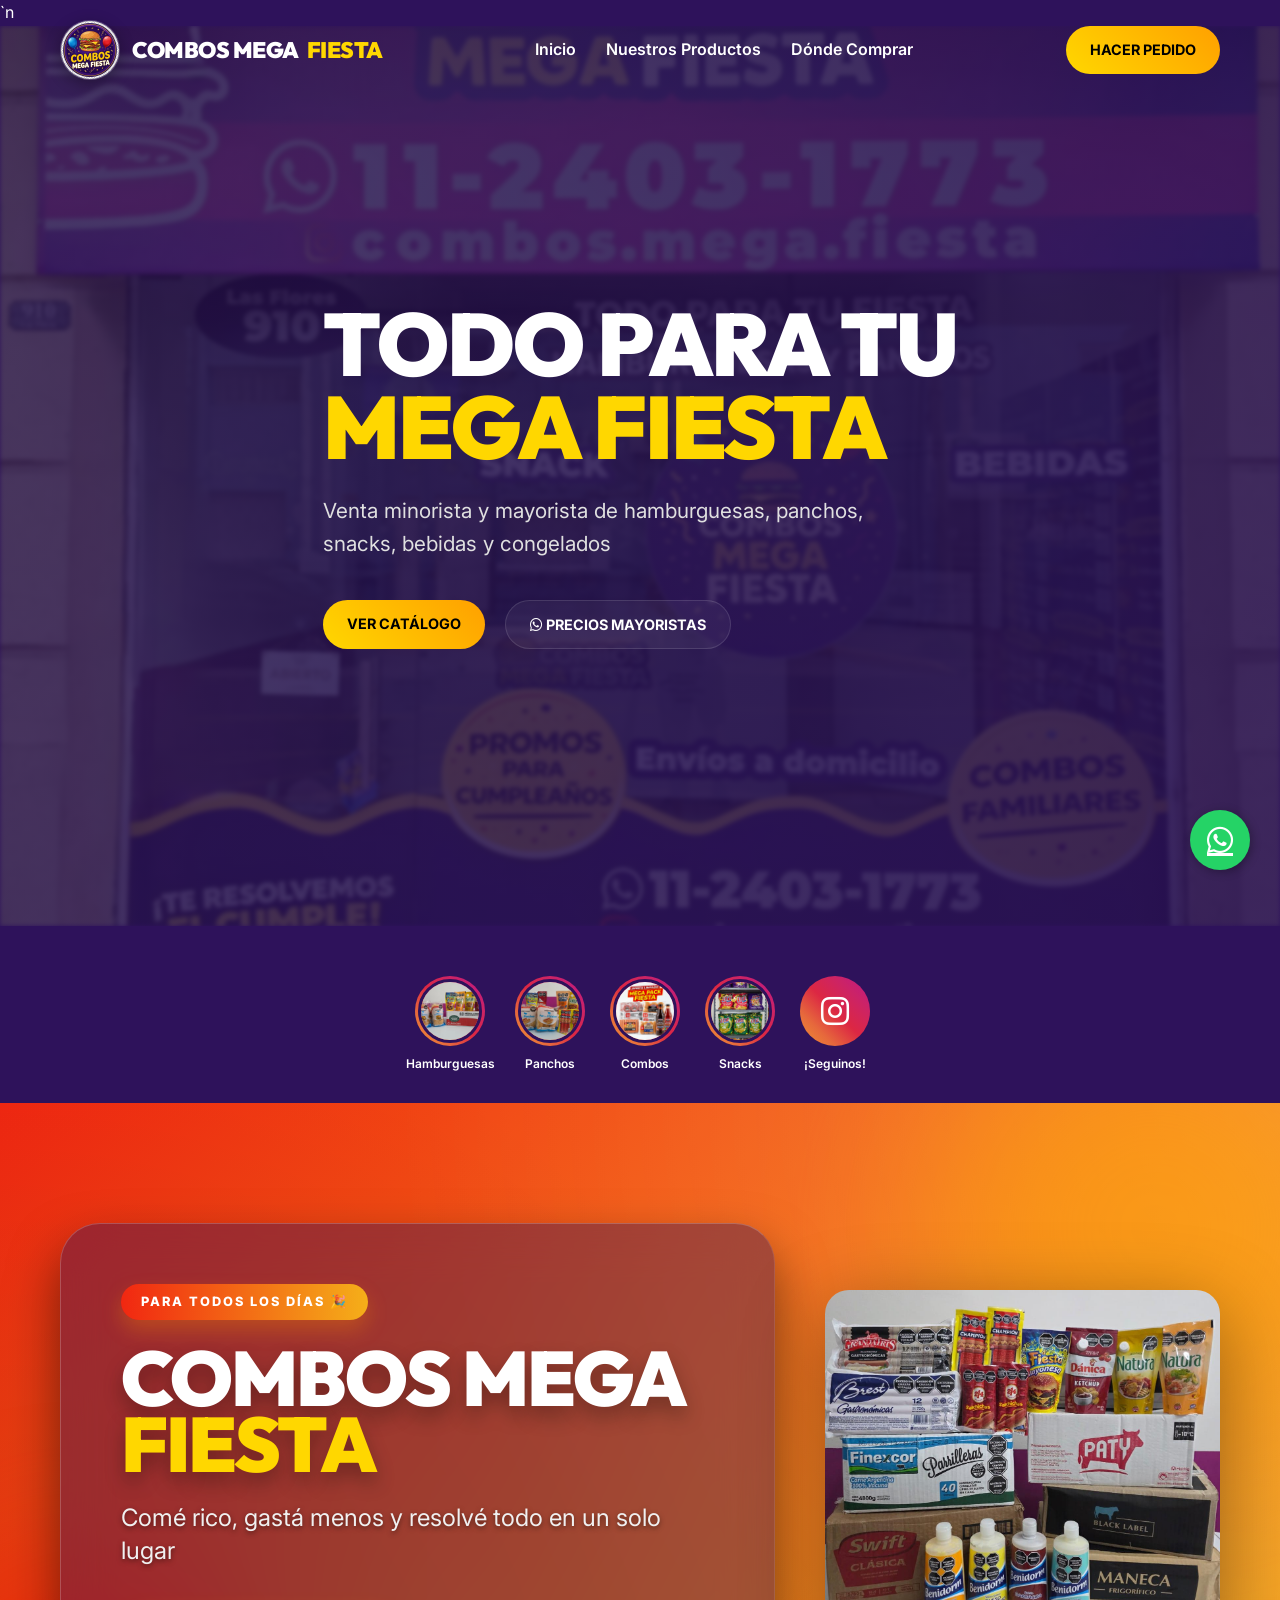
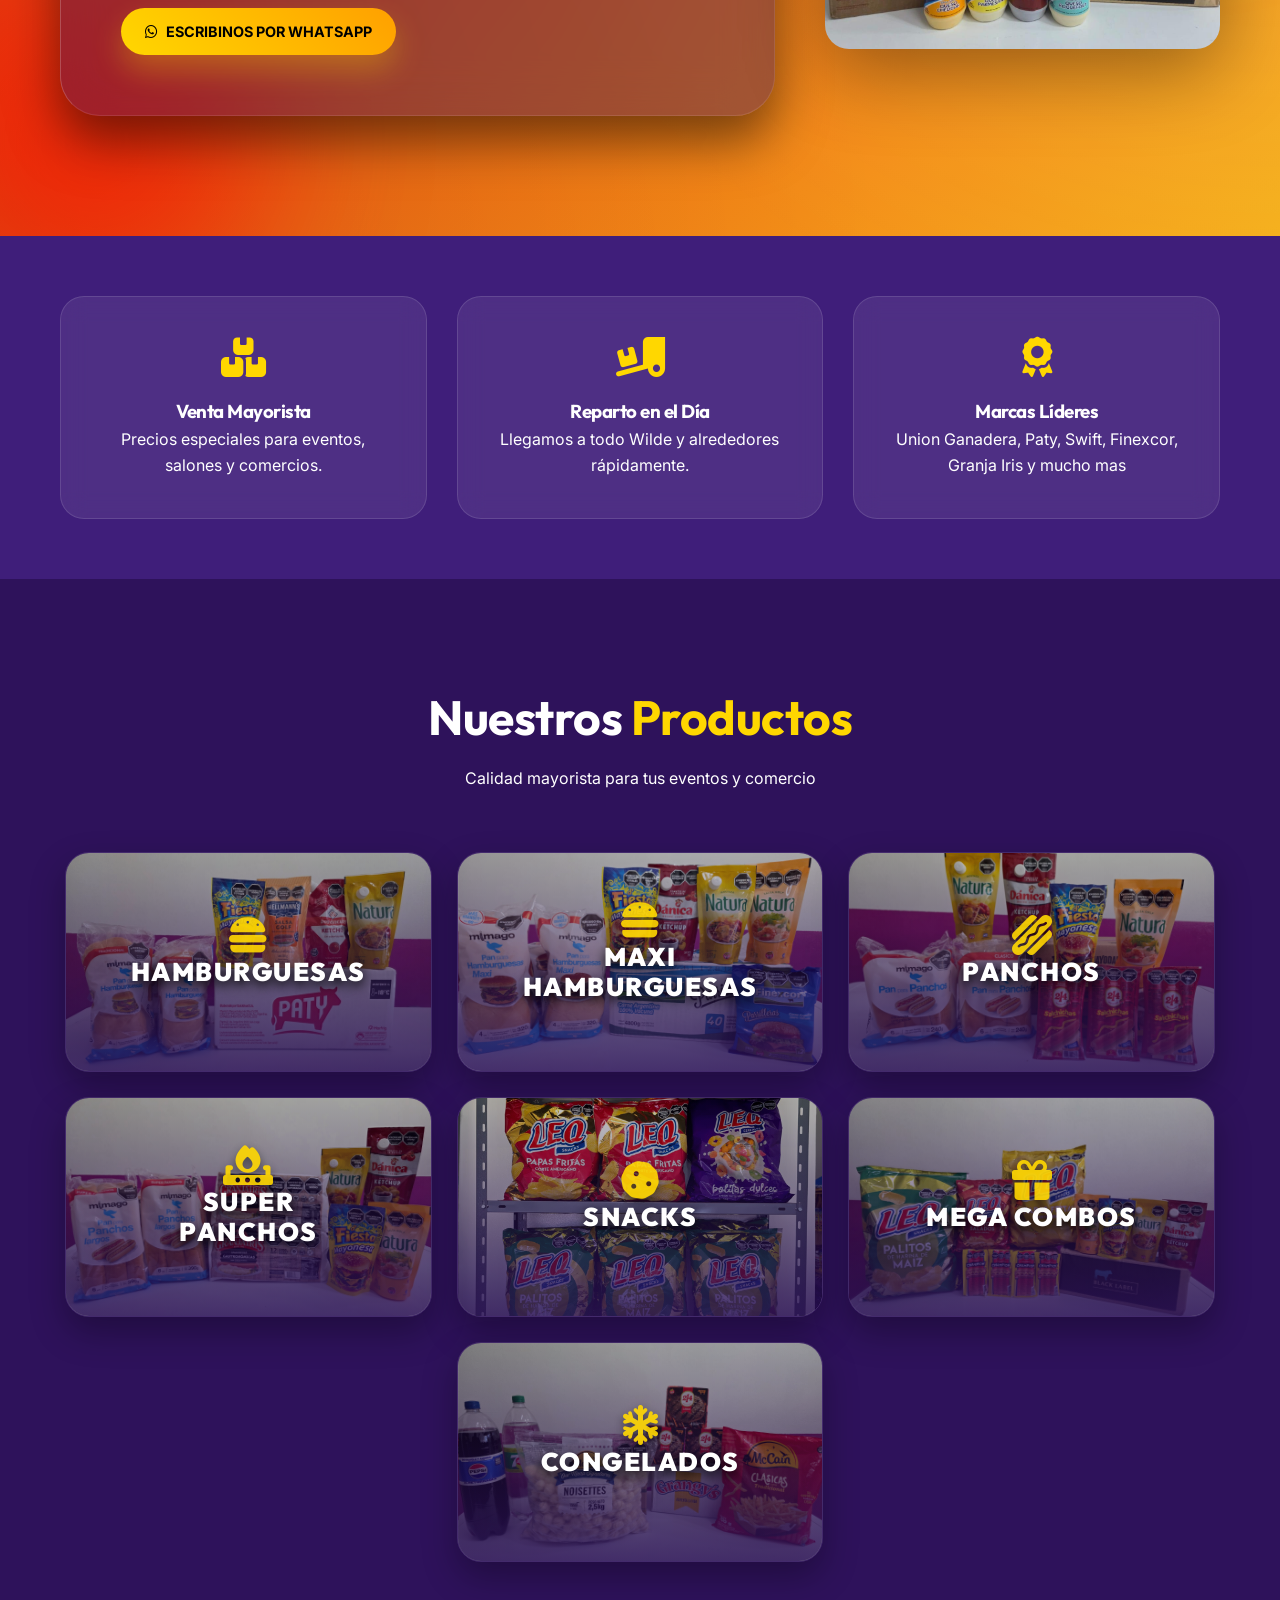
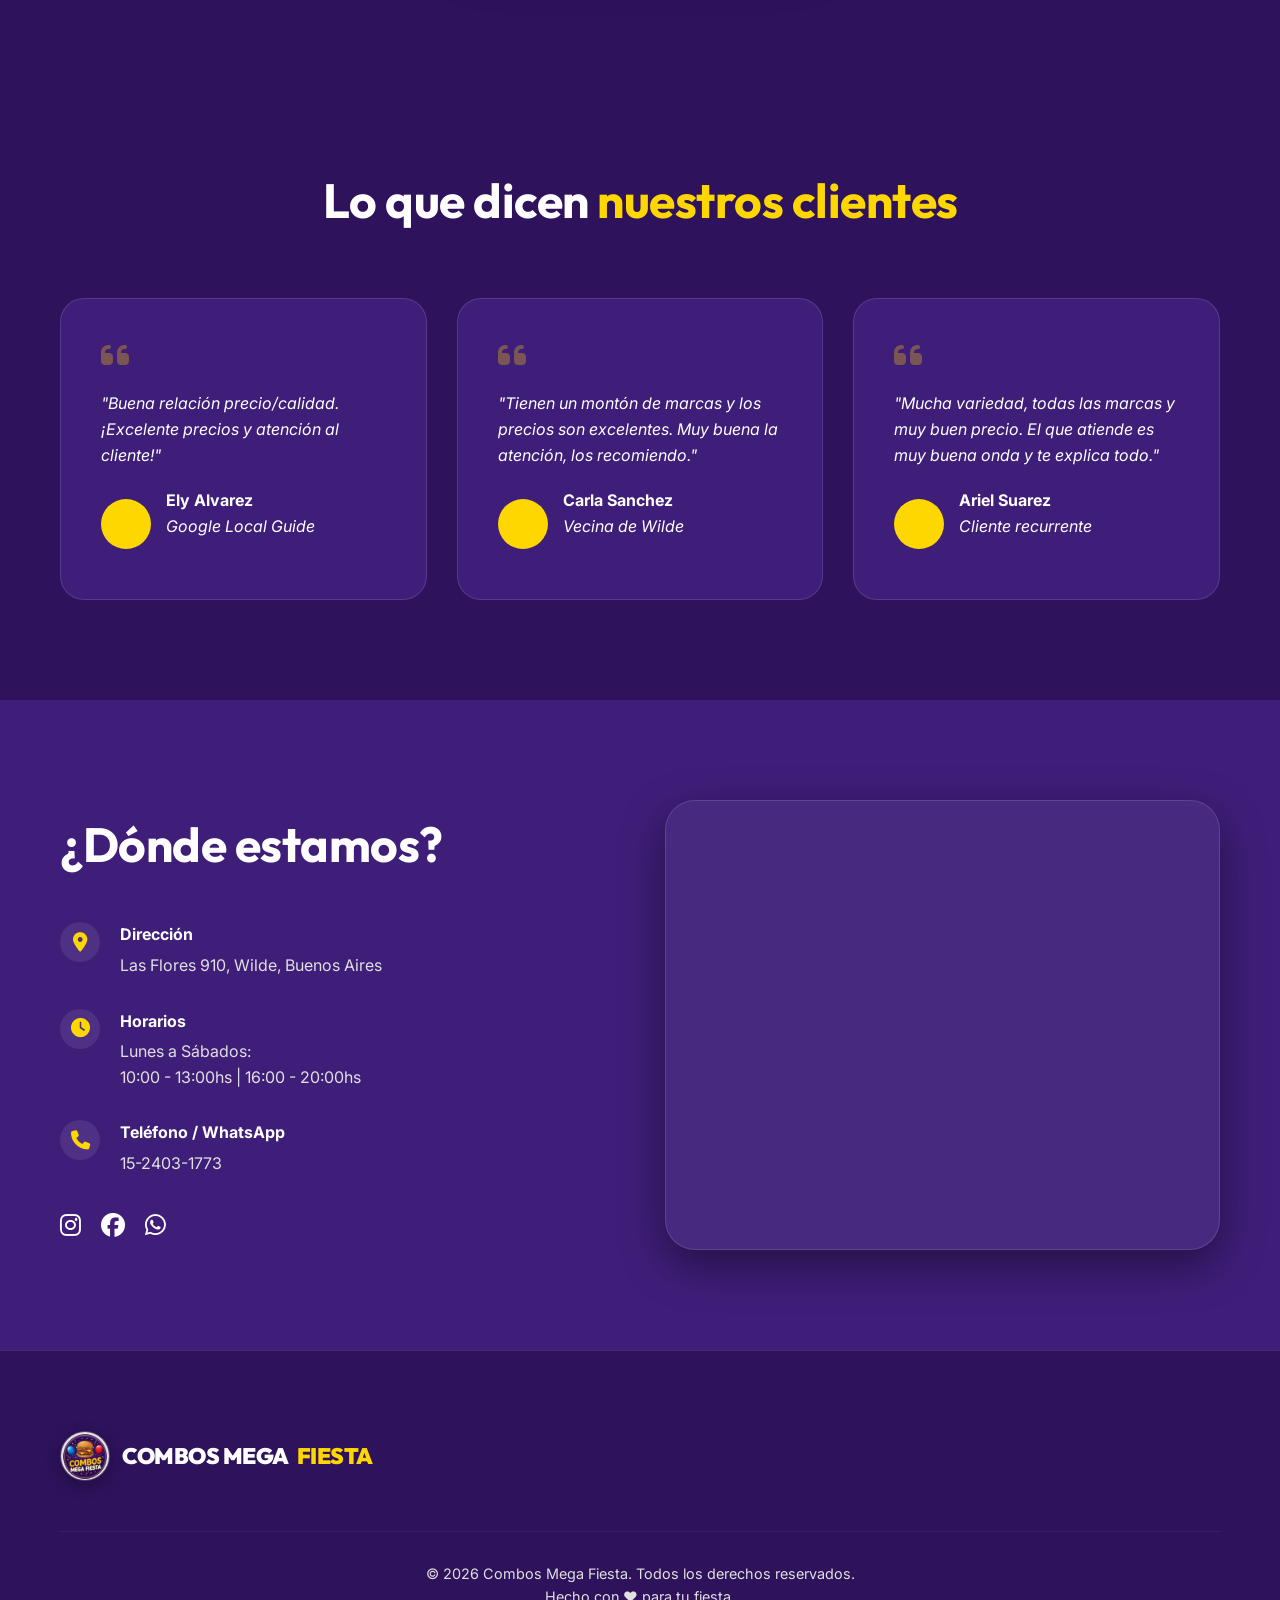
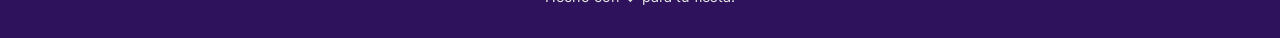
==== commit d6bf04c8: "Add files via upload" ====
--- a/index.html
+++ b/index.html
@@ -266,7 +266,7 @@
 
                 <!-- Maxi Hamburguesas -->
                 <a href="maxi-hamburguesas.html" class="category-card fadeInUp">
-                    <div class="card-bg" style="background-image: url('images/products/WhatsApp Image 2026-04-15 at 19.46.02.jpeg');"></div>
+                    <div class="card-bg" style="background-image: url('img/maxi-hamburguesas/maxi_1.jpeg');"></div>
                     <div class="card-overlay"></div>
                     <div class="category-content">
                         <i class="fas fa-hamburger"></i>
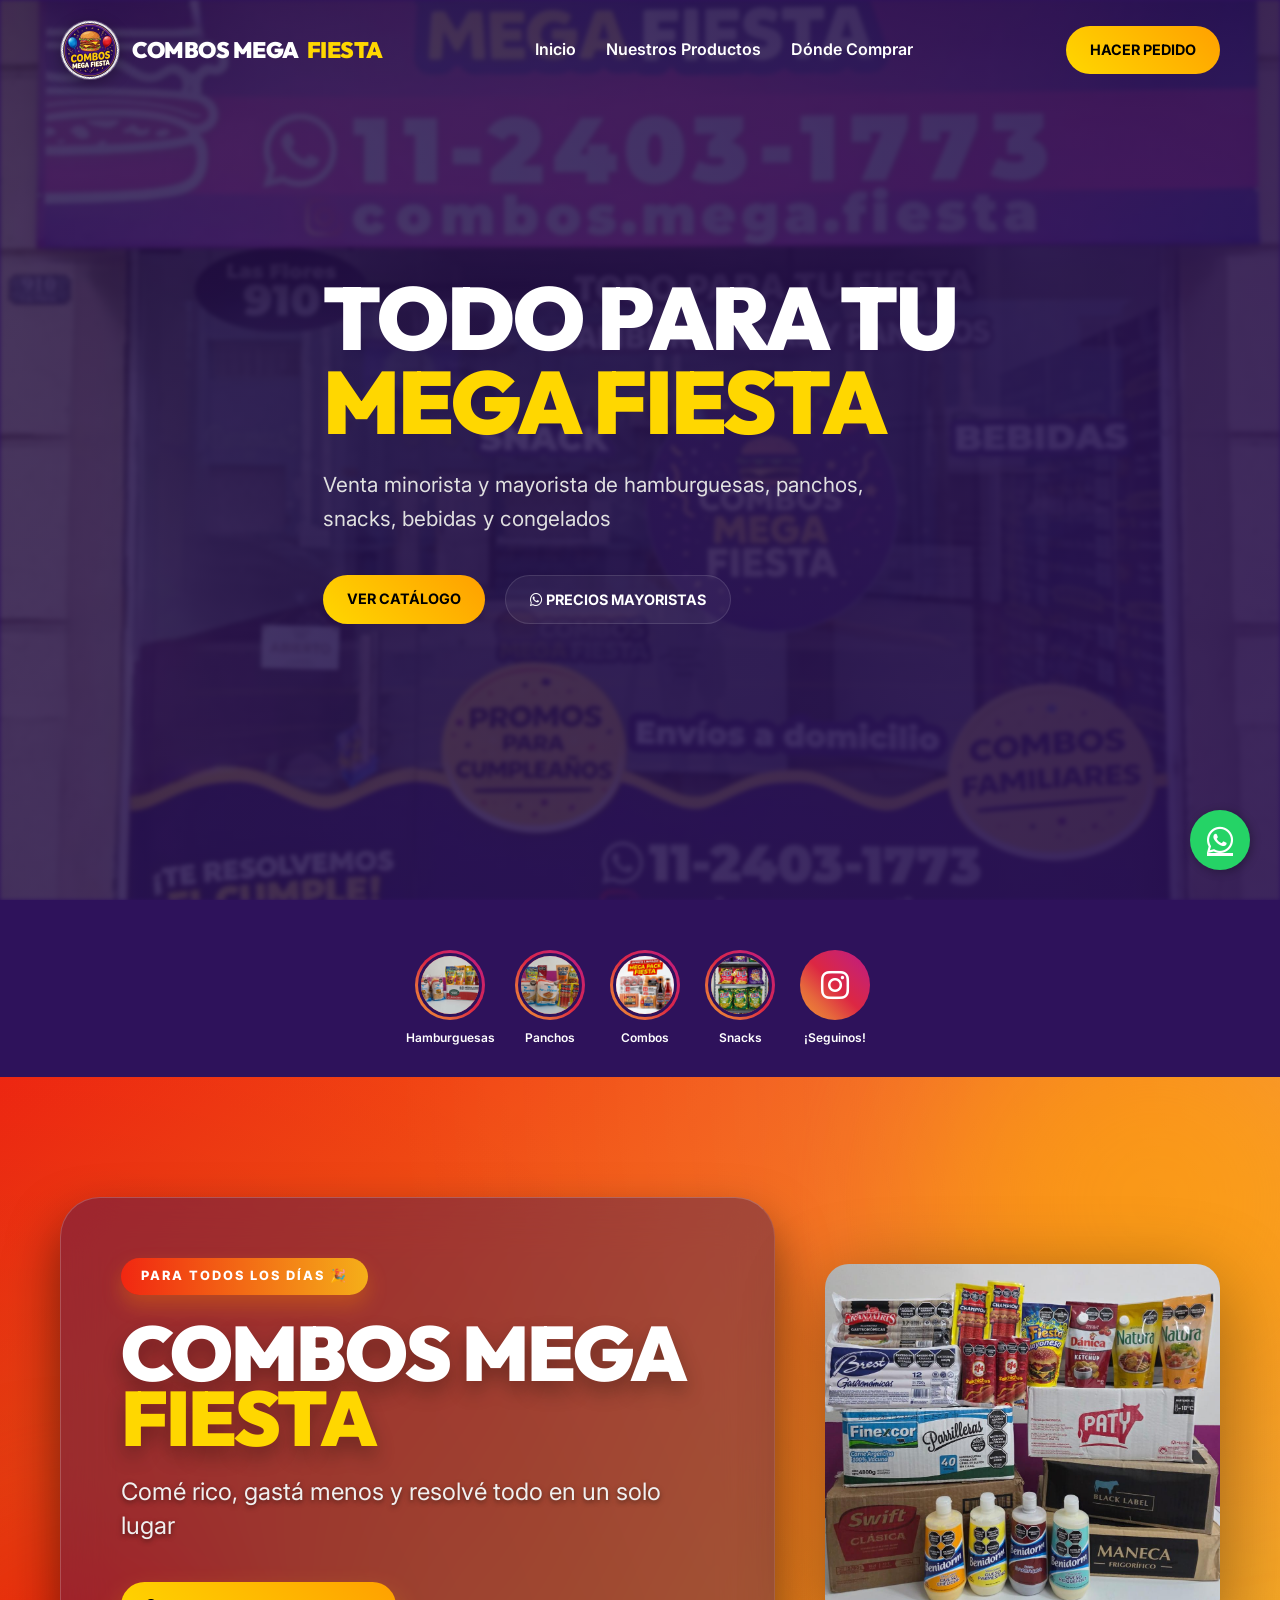
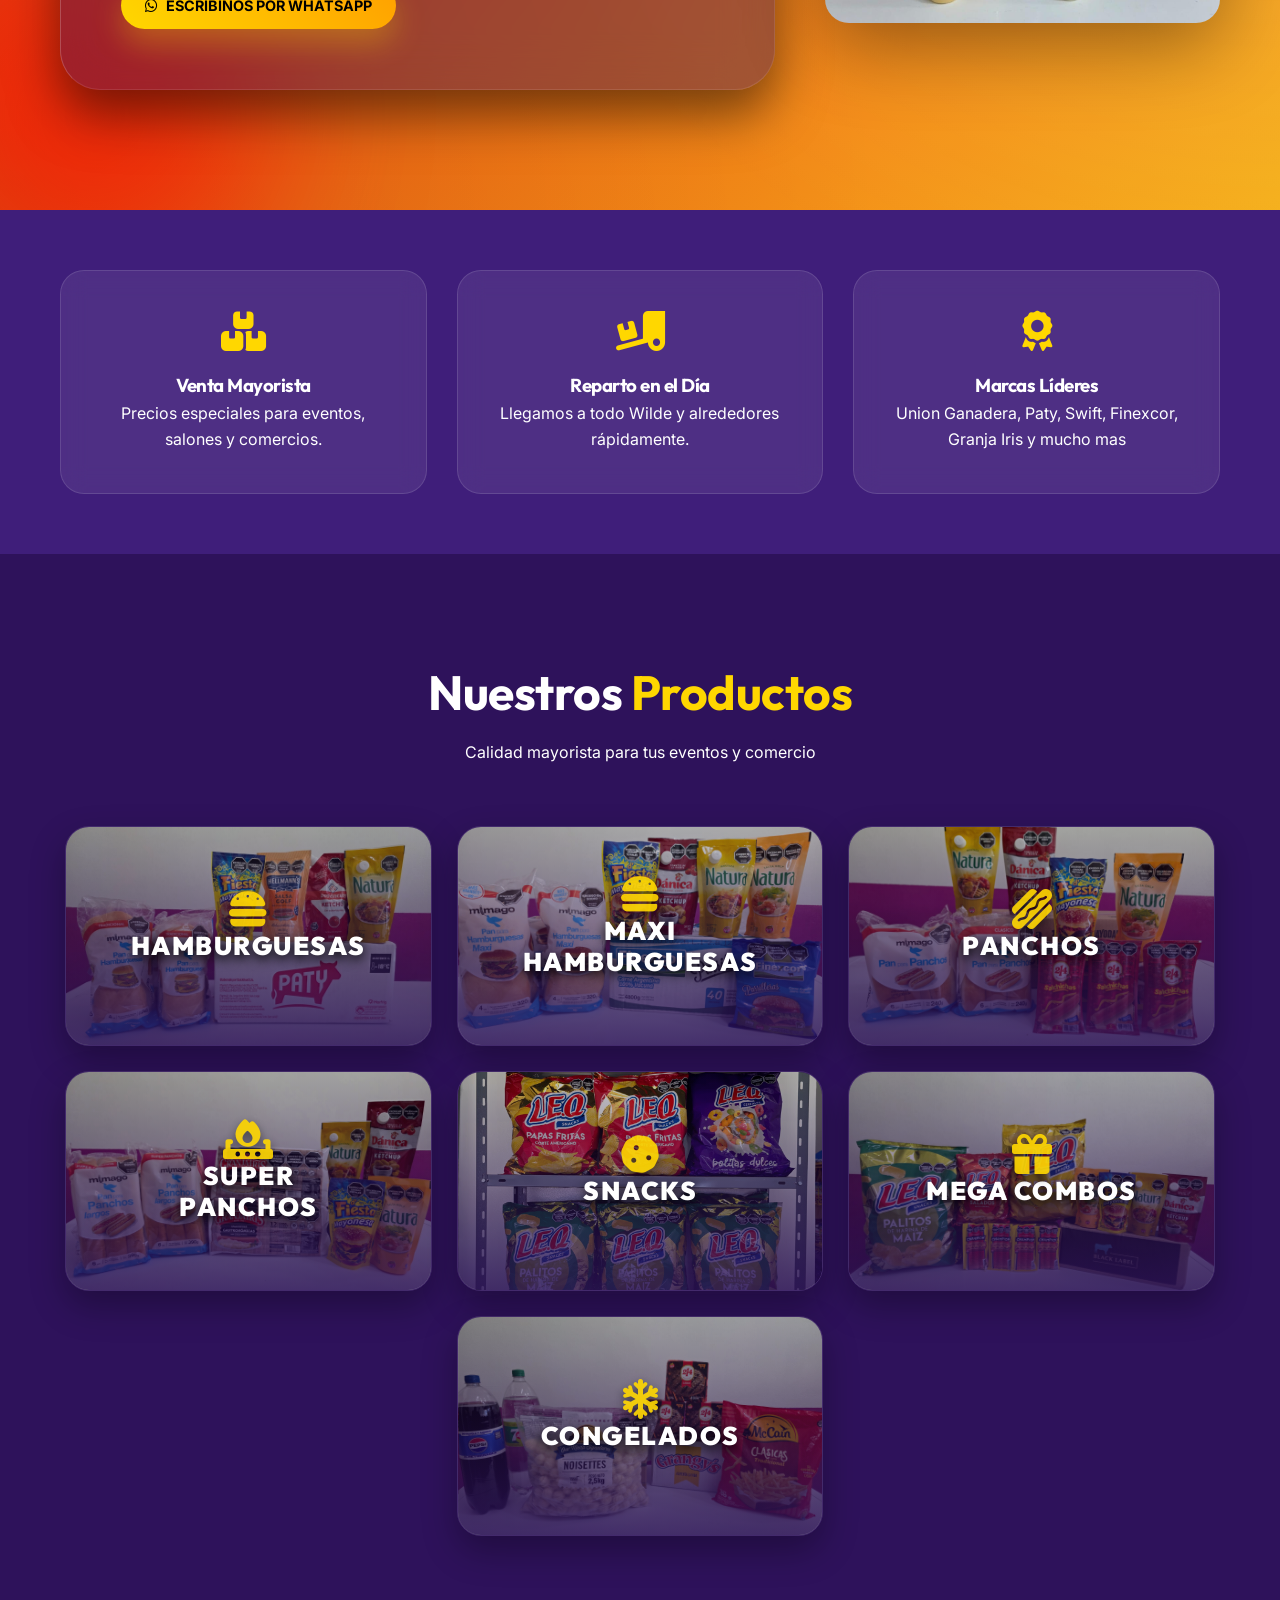
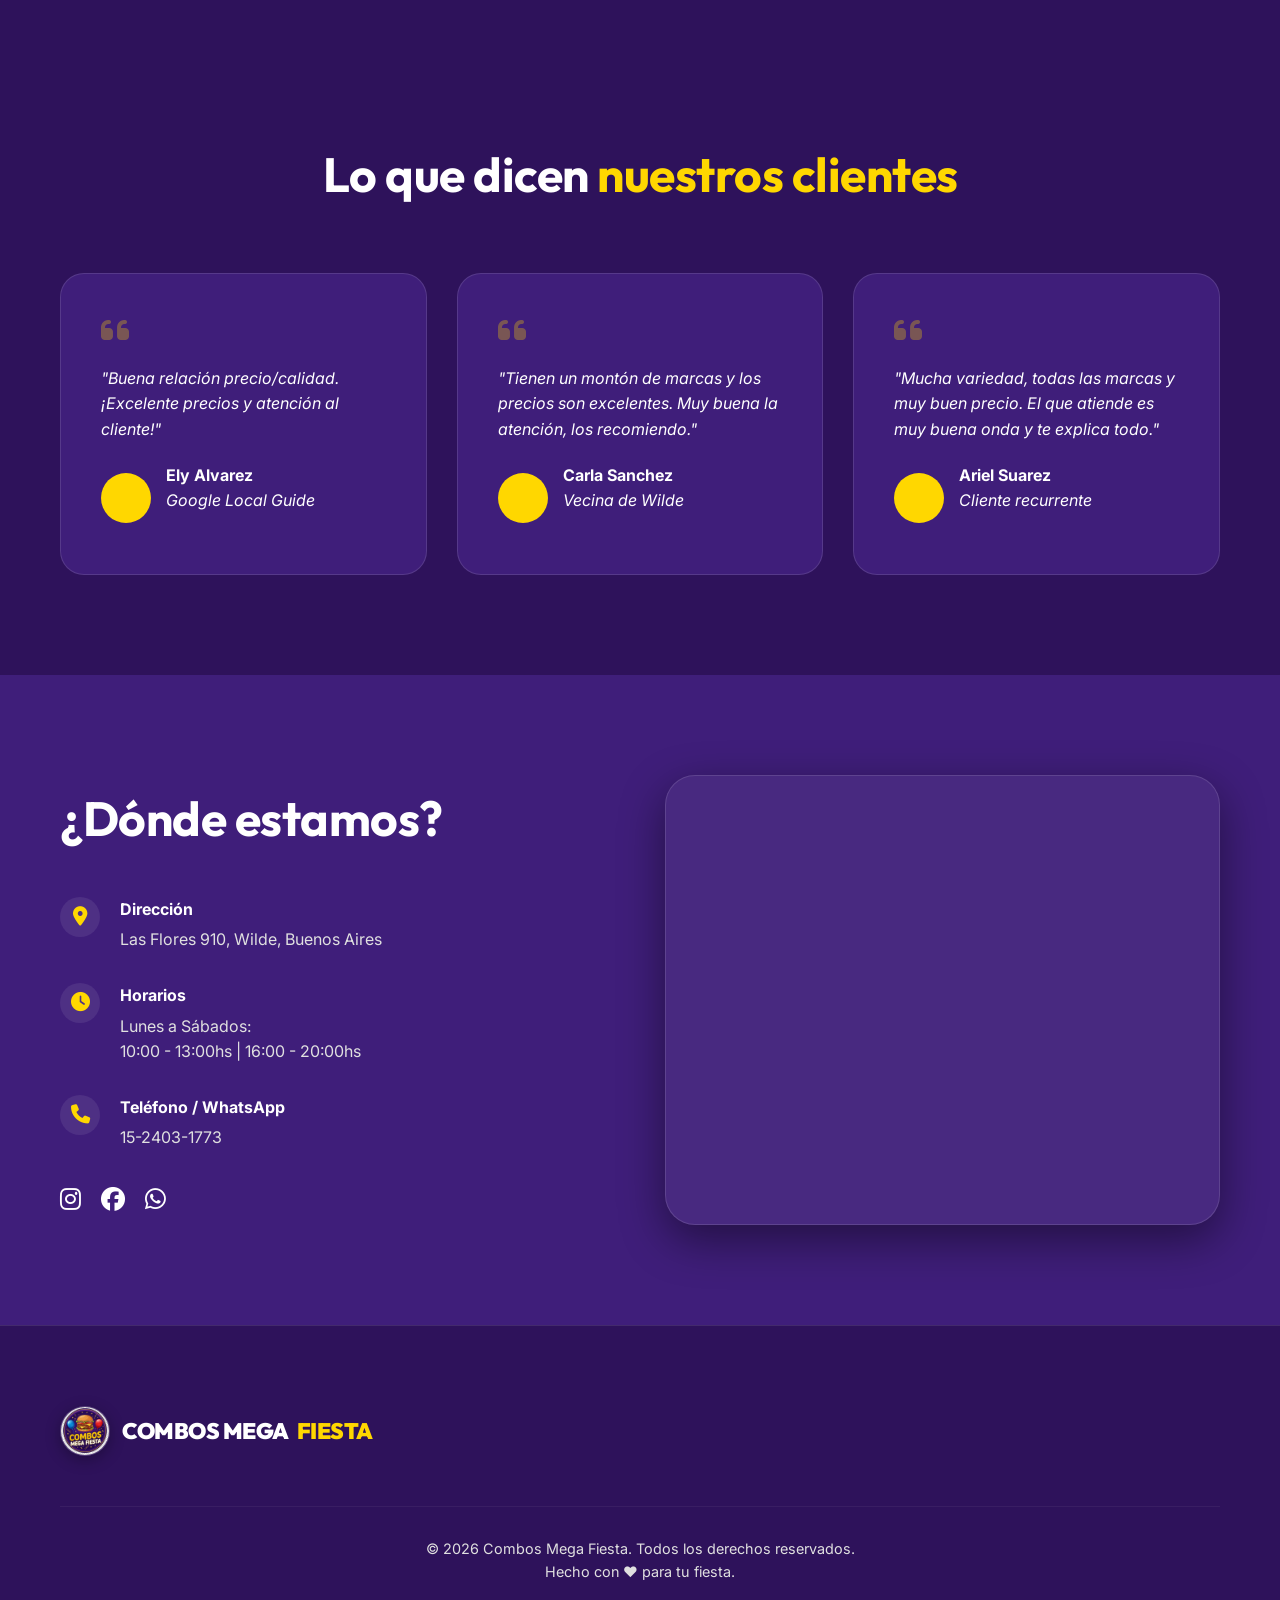
==== commit c6b51f93: "Add files via upload" ====
--- a/index.html
+++ b/index.html
@@ -10,7 +10,7 @@
     <link href="https://fonts.googleapis.com/css2?family=Outfit:wght@400;700;900&family=Inter:wght@300;400;600&display=swap" rel="stylesheet">
     <link rel="stylesheet" href="style.css?v=3">
     <link rel="stylesheet" href="https://cdnjs.cloudflare.com/ajax/libs/font-awesome/6.4.0/css/all.min.css">
-    <link rel="icon" type="image/png" href="logo.png">`n</head>
+    <link rel="icon" type="image/png" href="logo.png"></head>
 <body>
     <!-- Navbar -->
     <nav class="navbar">
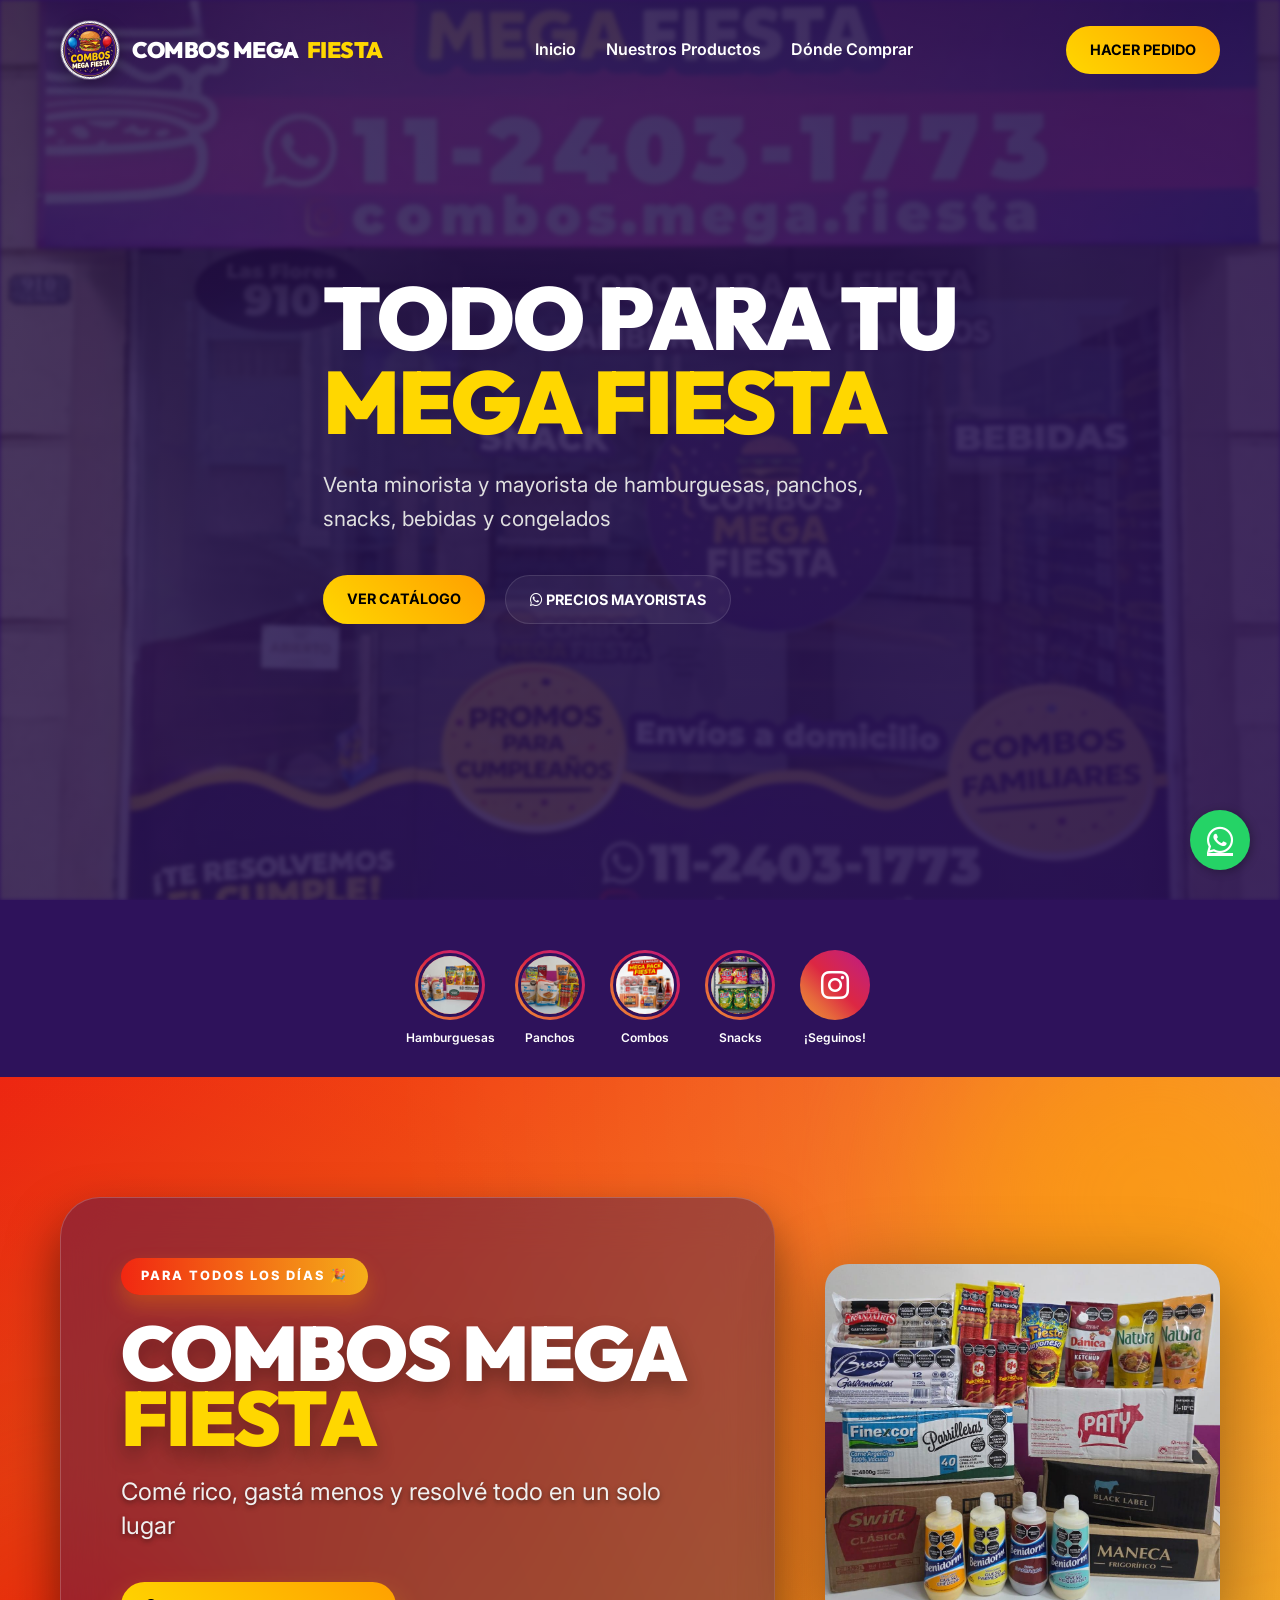
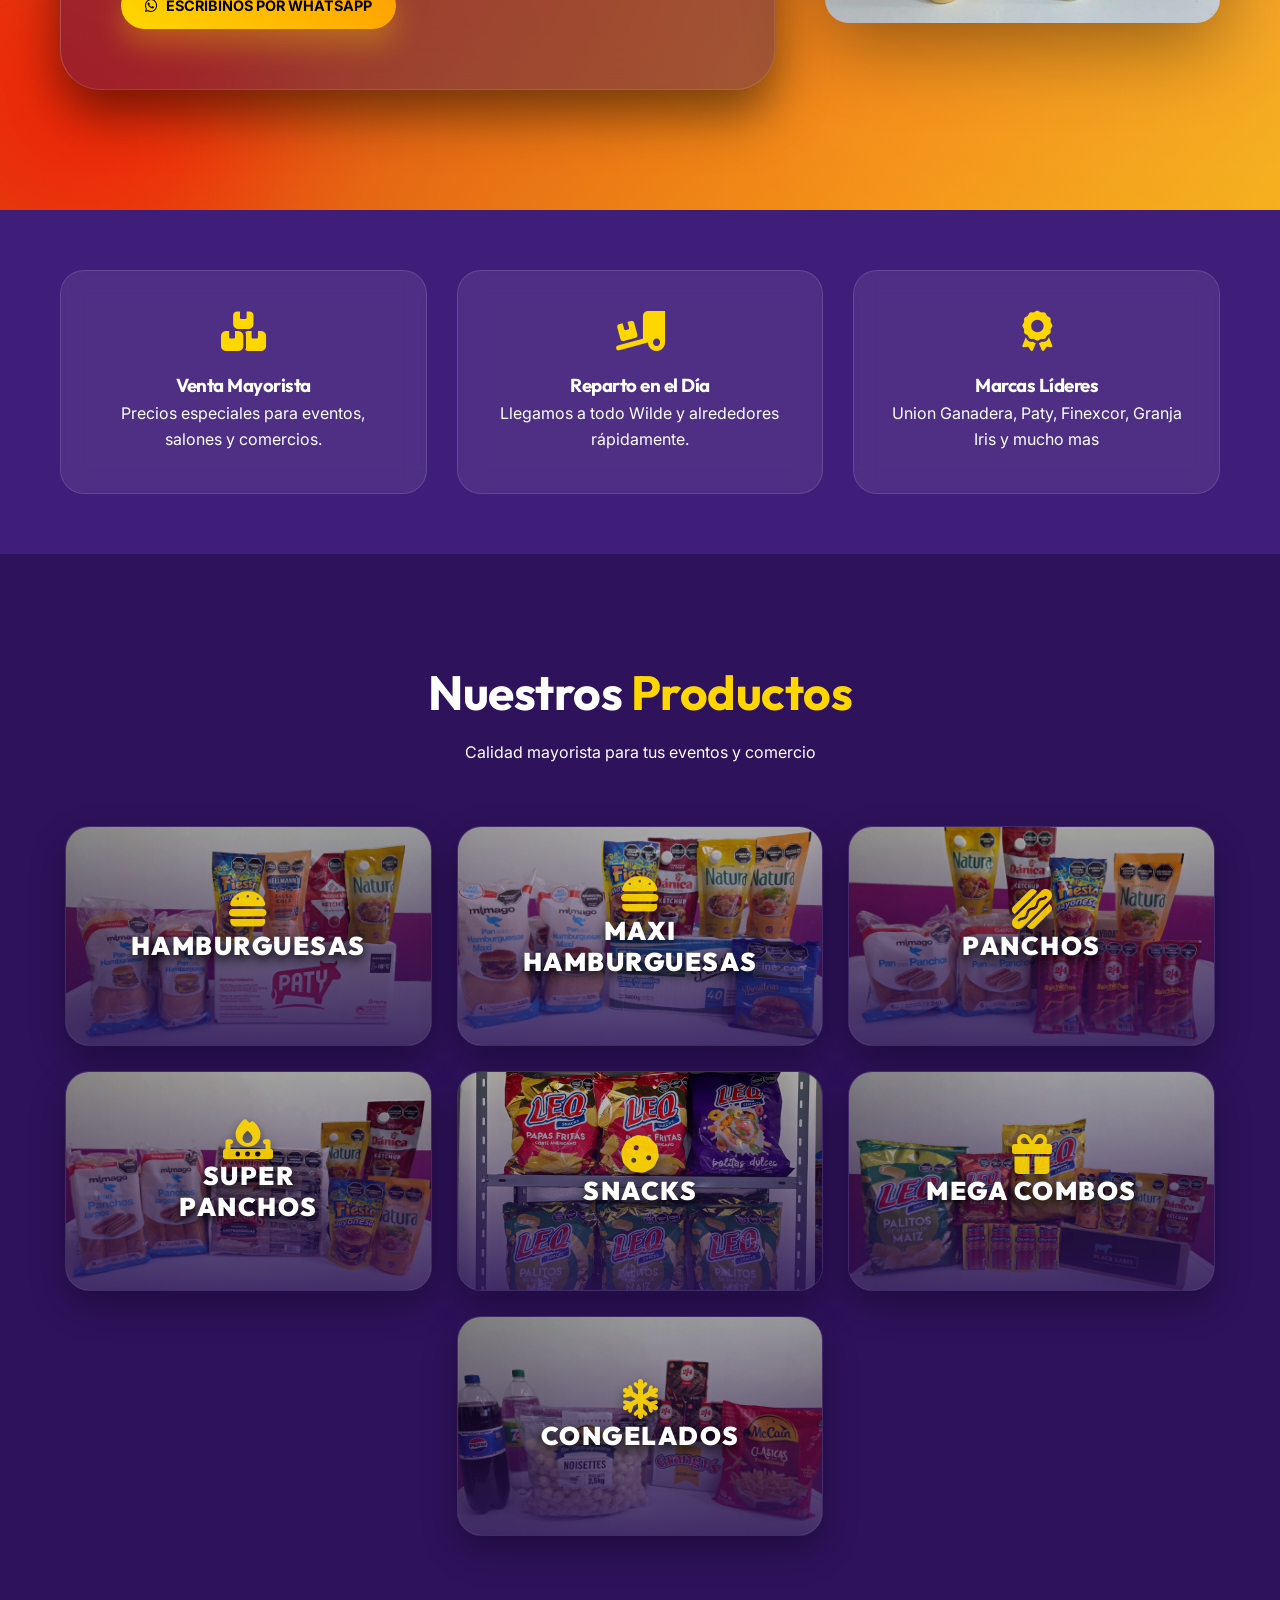
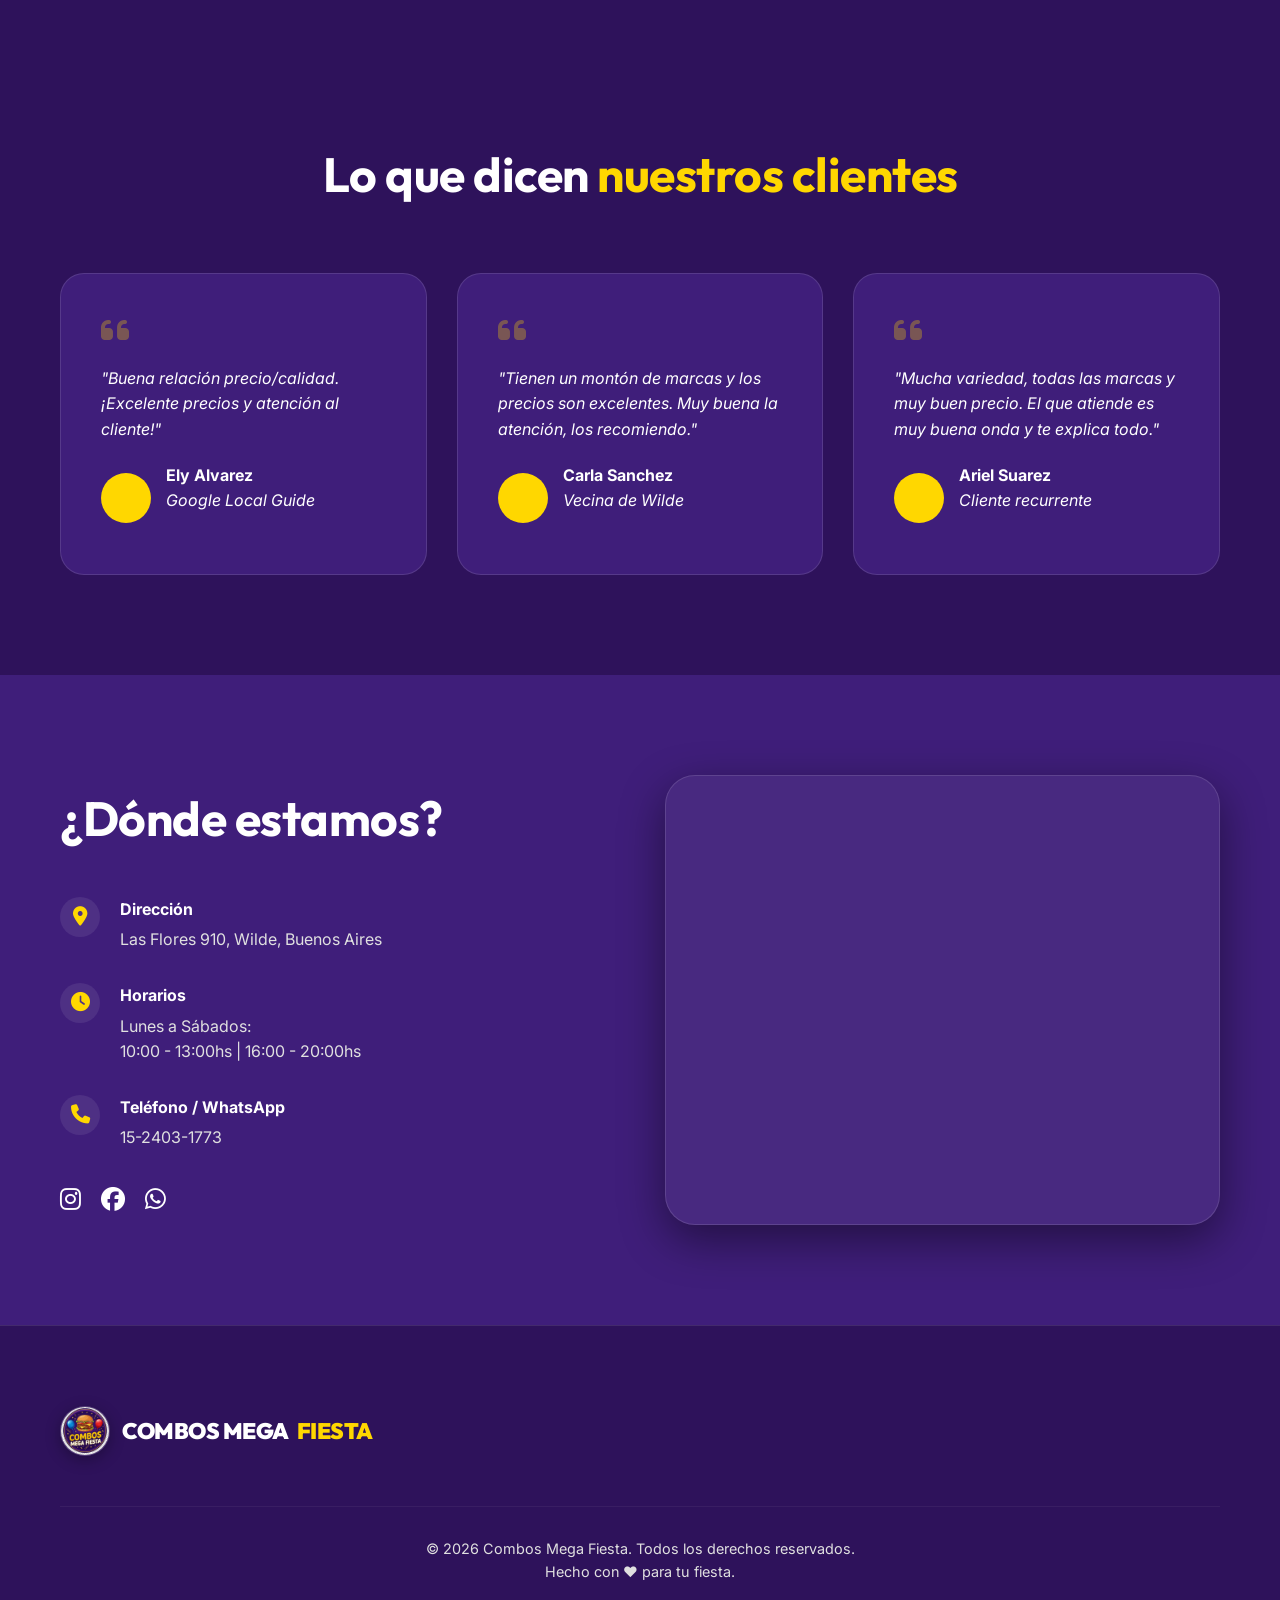
==== commit 72a71462: "Add files via upload" ====
--- a/index.html
+++ b/index.html
@@ -156,7 +156,7 @@
             <div class="feature-card">
                 <i class="fas fa-award"></i>
                 <h3>Marcas Líderes</h3>
-                <p>Union Ganadera, Paty, Swift, Finexcor, Granja Iris y mucho mas</p>
+                <p>Union Ganadera, Paty, Finexcor, Granja Iris y mucho mas</p>
             </div>
         </div>
     </section>
